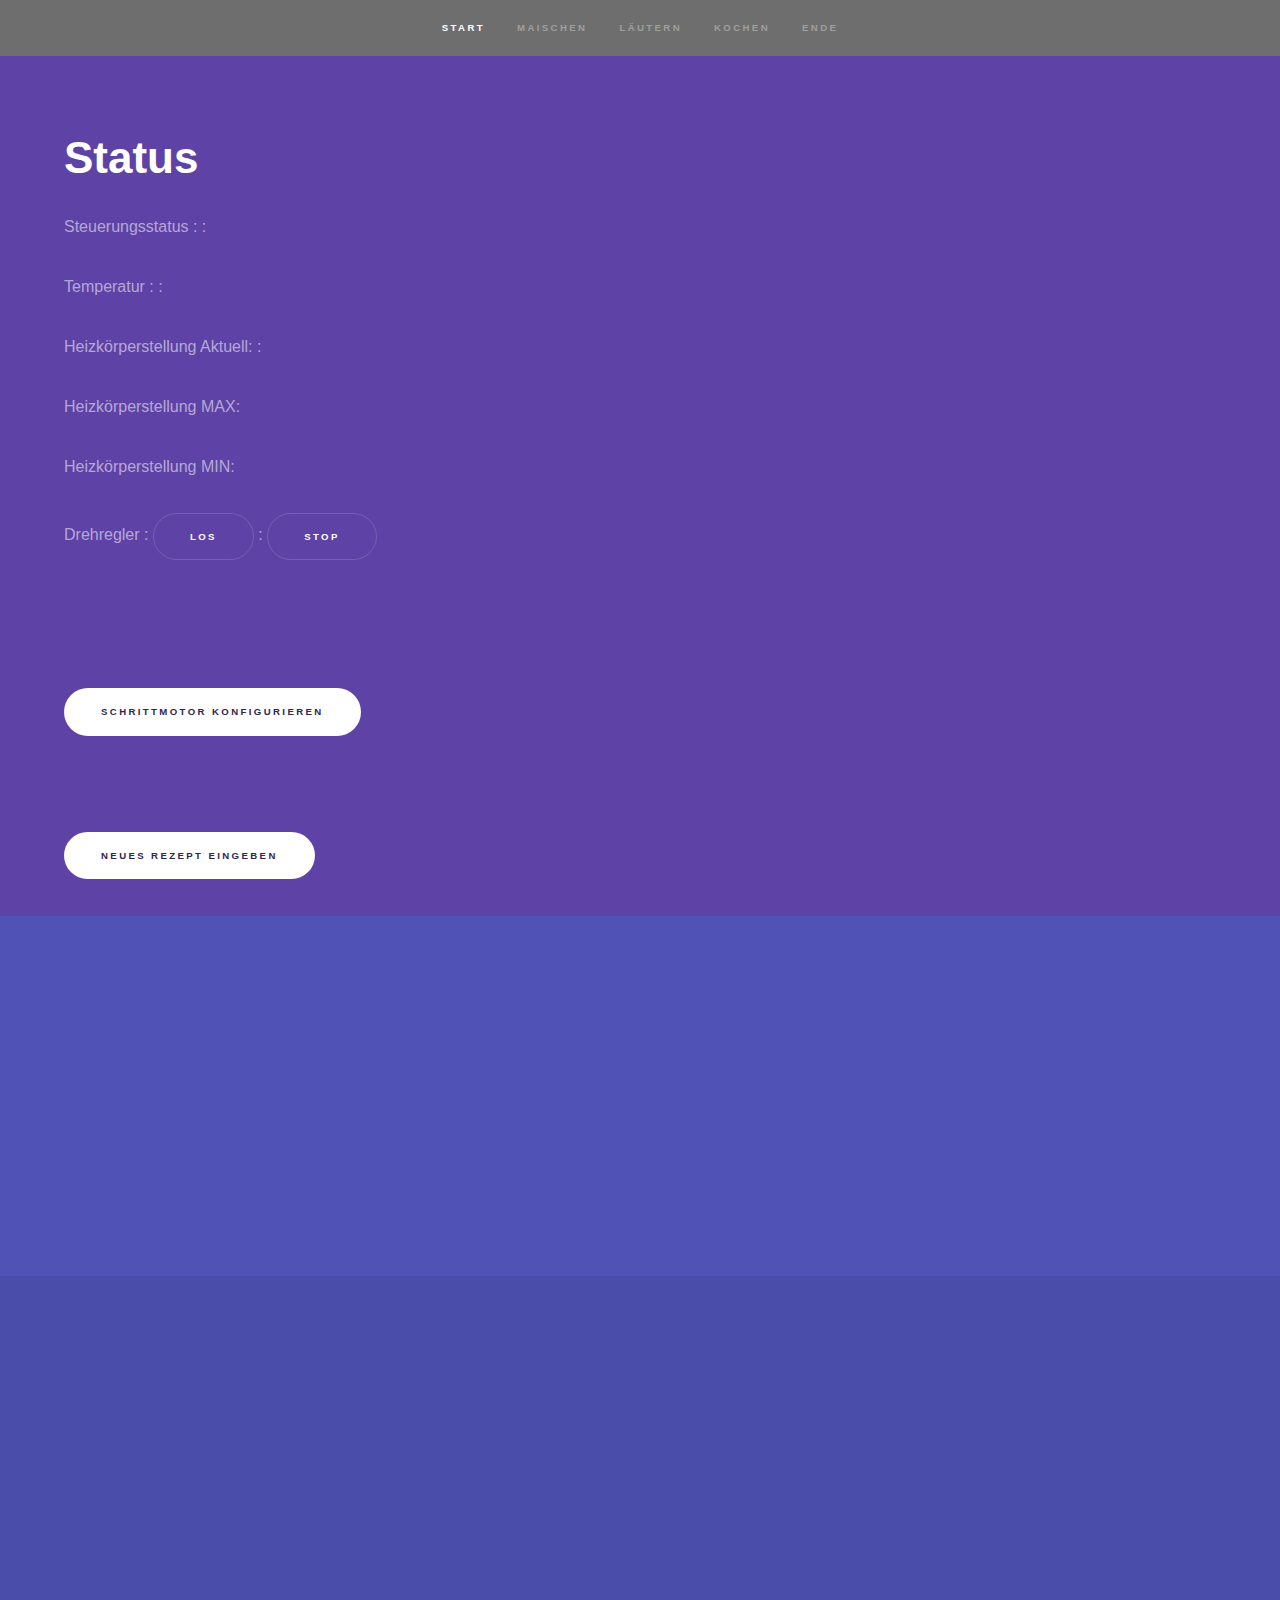
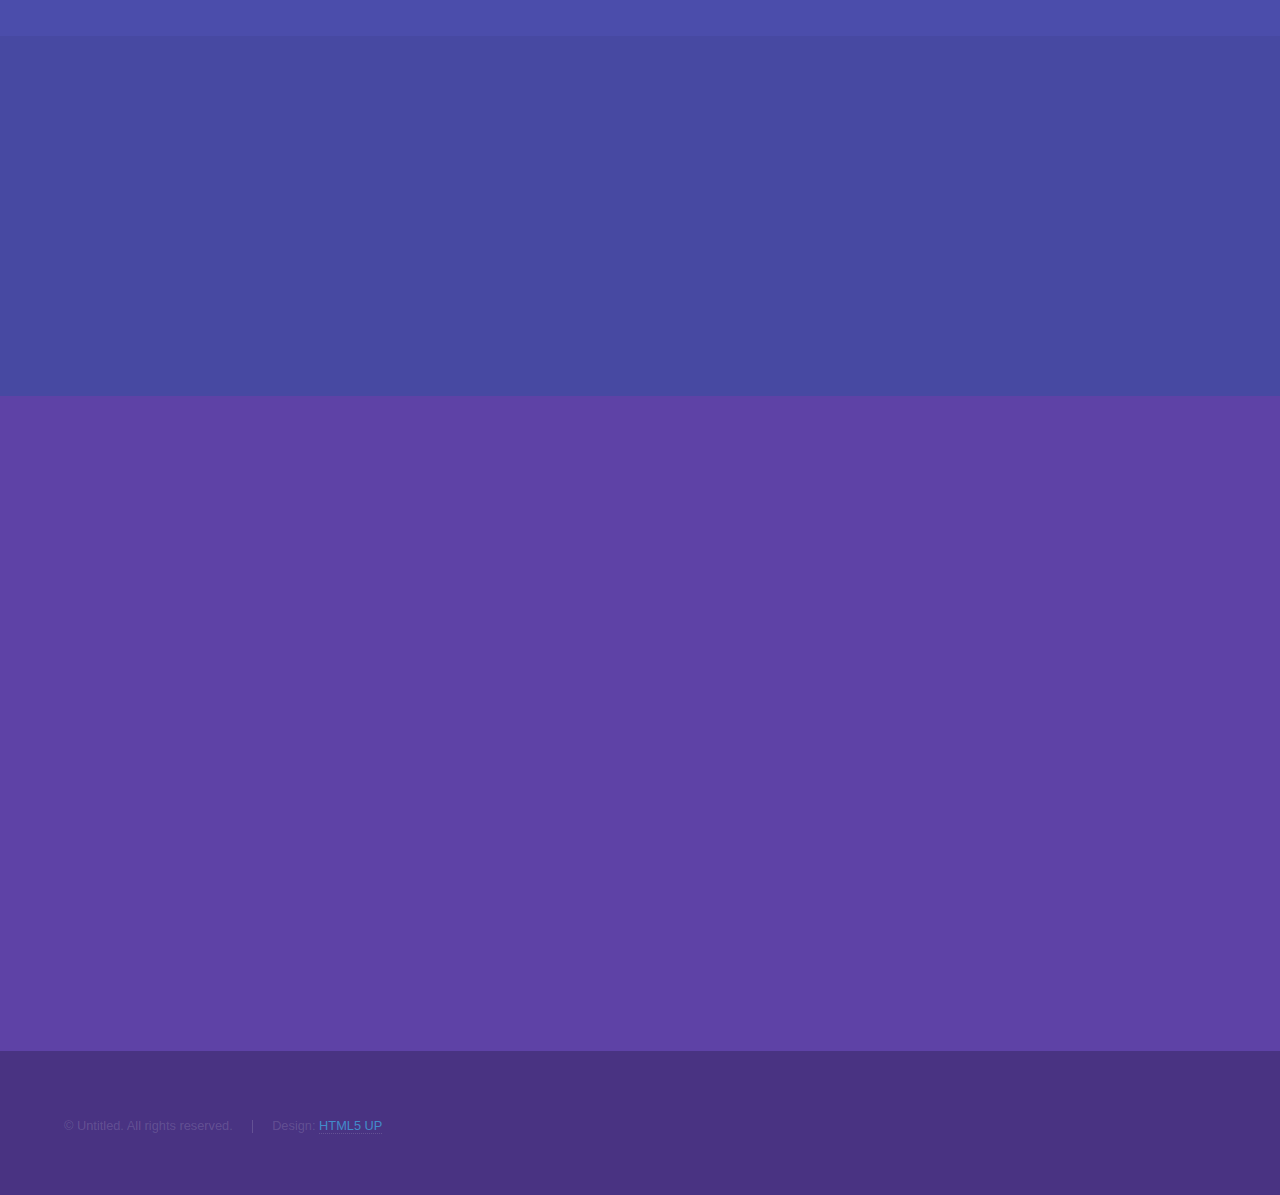
==== index.html @ 93af2600 "Buigfixes" ====
<!DOCTYPE HTML>
<!--
	Hyperspace by HTML5 UP
	html5up.net | @n33co
	Free for personal and commercial use under the CCA 3.0 license (html5up.net/license)
-->
<html>
	<head>
		<title>Brausteuerung</title>
		<meta charset="utf-8" />
		<meta name="viewport" content="width=device-width, initial-scale=1" />
		<!--[if lte IE 8]><script src="template/assets/js/ie/html5shiv.js"></script><![endif]-->
		<link rel="stylesheet" href="template/assets/css/main.css" />
		<link rel="stylesheet" href="noty/demo/buttons.css" />

		<!--[if lte IE 9]><link rel="stylesheet" href="template/assets/css/ie9.css" /><![endif]-->
		<!--[if lte IE 8]><link rel="stylesheet" href="template/assets/css/ie8.css" /><![endif]-->
	</head>
	<body>

		<!-- Sidebar -->
			<section id="sidebar">
				<div class="inner">
					<nav>
						<ul>
							<li><a href="#start">Start</a></li>
							<li><a href="#maischen">Maischen</a></li>
							<li><a href="#laeutern">Läutern</a></li>
							<li><a href="#kochen">Kochen</a></li>
							<li><a href="#ende">Ende</a></li>
						</ul>
					</nav>
				</div>
			</section>

		<!-- Wrapper -->
			<div id="wrapper">

				<!--  Div fuer Alarmsound    -->
				<div id="alarmsound"></div>
				<!-- Intro -->
					<section id="start" class="wrapper style1 fullscreen fade-up">
						<div class="inner">
							<h1>Status</h1>
							<p>Steuerungsstatus : <span id="message_server"></span> : <span id="server_clock"></span></p>
							<p>Temperatur : <span id="temp_up"></span> : <span id="temp_down"></span></p>
							<p>Heizkörperstellung Aktuell: <span id="engine1"></span> : <span id="engine2"></span></p>
							<p>Heizkörperstellung MAX: <span id="engine1_max"></span>
							<p>Heizkörperstellung MIN: <span id="engine1_min"></span>
							<p>Drehregler : <a href="#" id="engine1_up" class="button">LOS</a> : <a href="#" id="engine1_down" class="button">STOP</a> </p>
						</div>
						<div class="inner">
							<div id="div_schrittmotor1">
								<a id="engine_conf1" class="button special">Schrittmotor konfigurieren</a>
							</div>
							<div id="div_schrittmotor2" style="display:none;">
								<div class="features">
									<section>
										<h1>Schrittmotor 1</h1>
										<table>
											<tr>
												<td>Ausstellungen:</td>
												<td><a id="button_schrittmotor1_1" class="button special">+</a></td>
												<td><a id="button_schrittmotor1_2" class="button special">-</a></td>
											</tr>
											<tr>
												<td>Maximalstellung:</td>
												<td><a id="button_schrittmotor1_3" class="button special">+</a></td>
												<td><a id="button_schrittmotor1_4" class="button special">-</a></td>
											</tr>
										</table>
									</section>
									<section>
										<h1>Schrittmotor 2</h1>
										<table>
											<tr>
												<td>Ausstellungen:</td>
												<td><a id="button_schrittmotor2_1" class="button special">+</a></td>
												<td><a id="button_schrittmotor2_2" class="button special">-</a></td>
											</tr>
											<tr>
												<td>Maximalstellung:</td>
												<td><a id="button_schrittmotor2_3" class="button special">+</a></td>
												<td><a id="button_schrittmotor2_4" class="button special">-</a></td>
											</tr>
										</table>
									</section>
									<section>
										<ul class="actions">
											<li><a id="engine_conf2" class="button">Abbrechen</a></li>
										</ul>
									</section>
								</div>
								</div>
						</div>
						<div id="div_neues_rezept1" class=inner>
							<a id="neues_rezept1" class="button special">Neues Rezept eingeben</a>
						</div>
						<div class="inner" id="div_neues_rezept2" style="display:none;">
							<h2>Neues Rezept</h2>
							<div class="features" id="section_biertyp">
								<section>
									<div id="div_biertyp1">
										<h3>Allgemein</h3>
										<ul class="actions">
											<li>Biertyp:</li>
											<li><select name="demo-category" id="select_biertypen1">
													<option value="" disabled selected hidden>ausw&auml;hlen</option>
												</select></li>
											<li><a href="#section_biertyp" id="button_biertyp1" class="button special small">Neu</a></li>
										</ul>
										<ul class="actions">
											<li>Name:</li>
											<li><input type="text" name="biername" id="biername" placeholder="Name des Biers" /></li>
										</ul>
										<h3>Maischen</h3>
										<div id="liste_maischzeit" style="background-color:green; opacity:0.8; color: white; display:none; padding:10px;border-radius: 8px"></div>
											<ul class="actions">
											<li><a href="#section_biertyp" id="button_maischzeit" class="button special">Maischphasen</a></li>
										</ul>
										<h3>L&auml;utern</h3>
										<ul class="actions">
											<li>Nachguss: </li>
											<li><input type="number" name="nachguss" id="nachguss" style="width:80px;" placeholder="°C" /></li>
										</ul>
										<h3>Kochen und Hopfenbeigabe</h3>
										<ul class="actions">
											<li>Kochzeit: </li>
											<li><input type="number" name="kochzeit" id="kochzeit" style="width:80px;" placeholder="min" /></li>
										</ul>
										<div id="liste_hopfen" style="background-color:green; opacity:0.8; color: white; display:none; padding:10px;border-radius: 8px"></div>
											<ul class="actions">
											<li><a href="#section_biertyp" id="button_hopfen" class="button special">Hopfenbeigabe</a></li>
										</ul>
										<ul class="actions">
										<li><a href="#section_biertyp" id="rezept_speichern" style="background-color:green; opacity:0.8;color:white" class="button">Rezept Speichern</a></li>
										<li><a href="#section_biertyp" id="neues_rezept2" class="button">Abbrechen</a></li>
									</ul>
								</div>
								</section>
								<section>
									<div id="div_biertyp2" style="display:none;">
										<h3>Biertyp bearbeiten</h3>
										<ul class="actions">
											<li>Neuer Biertyp:</li>
											<li><input type="text" name="demo-name" id="neu_biertyp_name" placeholder="Name" /></li>
										</ul>
										<ul class="actions">
											<li><a href="#section_biertyp" id="button_biertyp2" class="button special">Speichern</a></li>
										</ul>
										<ul class="actions">
											<li>Biertyp l&ouml;schen:</li>
											<li><select name="demo-category" id="select_biertypen2">
													<option value="" disabled selected hidden>ausw&auml;hlen</option>
											</select></li>
										</ul>
										<ul class="actions">
											<li><a href="#section_biertyp" id="button_biertyp4" class="button special">L&ouml;schen</a></li>
											<li><a href="#section_biertyp" id="button_biertyp3" class="button">Abbrechen</a></li>
										</ul>
									</div>
									<div id="div_maischzeit" style="display:none;">
										<h3>Maischen bearbeiten</h3>
										<ul class="actions">
											<li>Neue Maischzeiten:</li>
											<li><a href="#section_biertyp" id="button_neu_maischzeit" class="button">+</a></li>
												<li><a href="#section_biertyp" id="button_weg_maischzeit" class="button">-</a></li>
										</ul>
										<div id="div_inner_maischzeit">
										</div>
										<ul class="actions">
											<li><a href="#section_biertyp" id="button_maischzeit2" class="button special">Speichern</a></li>
											<li><a href="#section_biertyp" id="button_maischzeit3" class="button">Abbrechen</a></li>
										</ul>
									</div>
									<div id="div_hopfen" style="display:none;">
										<h3>Hopfen hinzugeben</h3>
										<ul class="actions">
											<li>Neuer Hopfen:</li>
											<li><a href="#section_biertyp" id="button_neu_hopfen" class="button">+</a></li>
												<li><a href="#section_biertyp" id="button_weg_hopfen" class="button">-</a></li>
										</ul>
										<div id="div_inner_hopfen">
										</div>
										<ul class="actions">
											<li><a href="#section_biertyp" id="button_hopfen2" class="button special">Speichern</a></li>
											<li><a href="#section_biertyp" id="button_hopfen3" class="button">Abbrechen</a></li>
										</ul>
									</div>
								</section>
							</div>
						</div>
					</section>
				<!-- One -->
					<section id="maischen" class="wrapper style2 spotlights">
						<section>

							<div class="content">
								<div class="inner">
									<h2>Sed ipsum dolor</h2>
									<p>Phasellus convallis elit id ullamcorper pulvinar. Duis aliquam turpis mauris, eu ultricies erat malesuada quis. Aliquam dapibus.</p>
									<ul class="actions">
										<li><a href="#" class="button">Learn more</a></li>
									</ul>
								</div>
							</div>
						</section>
						<section>

							<div class="content">
								<div class="inner">
									<h2>Feugiat consequat</h2>
									<p>Phasellus convallis elit id ullamcorper pulvinar. Duis aliquam turpis mauris, eu ultricies erat malesuada quis. Aliquam dapibus.</p>
									<ul class="actions">
										<li><a href="#" class="button">Learn more</a></li>
									</ul>
								</div>
							</div>
						</section>
						<section>

							<div class="content">
								<div class="inner">
									<h2>Ultricies aliquam</h2>
									<p>Phasellus convallis elit id ullamcorper pulvinar. Duis aliquam turpis mauris, eu ultricies erat malesuada quis. Aliquam dapibus.</p>
									<ul class="actions">
										<li><a href="#" class="button">Learn more</a></li>
									</ul>
								</div>
							</div>
						</section>
					</section>

				<!-- Two -->
					<section id="laeutern" class="wrapper style4 fade-up">

					</section>

				<!-- Three -->
					<section id="kochen" class="wrapper style1 fade-up">
						<div class="inner">
							<h2>Get in touch</h2>
							<p>Phasellus convallis elit id ullamcorper pulvinar. Duis aliquam turpis mauris, eu ultricies erat malesuada quis. Aliquam dapibus, lacus eget hendrerit bibendum, urna est aliquam sem, sit amet imperdiet est velit quis lorem.</p>
							<div class="split style1">
								<section>
									<form method="post" action="#">
										<div class="field half first">
											<label for="name">Name</label>
											<input type="text" name="name" id="name" />
										</div>
										<div class="field half">
											<label for="email">Email</label>
											<input type="text" name="email" id="email" />
										</div>
										<div class="field">
											<label for="message">Message</label>
											<textarea name="message" id="message" rows="5"></textarea>
										</div>
										<ul class="actions">
											<li><a href="" class="button submit">Send Message</a></li>
										</ul>
									</form>
								</section>
								<section>
									<ul class="contact">
										<li>
											<h3>Address</h3>
											<span>12345 Somewhere Road #654<br />
											Nashville, TN 00000-0000<br />
											USA</span>
										</li>
										<li>
											<h3>Email</h3>
											<a href="#">user@untitled.tld</a>
										</li>
										<li>
											<h3>Phone</h3>
											<span>(000) 000-0000</span>
										</li>
										<li>
											<h3>Social</h3>
											<ul class="icons">
												<li><a href="#" class="fa-twitter"><span class="label">Twitter</span></a></li>
												<li><a href="#" class="fa-facebook"><span class="label">Facebook</span></a></li>
												<li><a href="#" class="fa-github"><span class="label">GitHub</span></a></li>
												<li><a href="#" class="fa-instagram"><span class="label">Instagram</span></a></li>
												<li><a href="#" class="fa-linkedin"><span class="label">LinkedIn</span></a></li>
											</ul>
										</li>
									</ul>
								</section>
							</div>
						</div>
					</section>

			</div>

		<!-- Footer -->
			<footer id="footer" class="wrapper style1-alt">
				<div class="inner">
					<ul class="menu">
						<li>&copy; Untitled. All rights reserved.</li><li>Design: <a href="http://html5up.net">HTML5 UP</a></li>
					</ul>
				</div>
			</footer>

		<!-- Scripts -->
			<script src="template/assets/js/jquery.min.js"></script>
			<script src="template/assets/js/jquery.scrollex.min.js"></script>
			<script src="template/assets/js/jquery.scrolly.min.js"></script>
			<script src="template/assets/js/skel.min.js"></script>
			<script src="template/assets/js/util.js"></script>
			<script src="noty/js/noty/packaged/jquery.noty.packaged.js"></script>
			<!--[if lte IE 8]><script src="template/assets/js/ie/respond.min.js"></script><![endif]-->
			<script src="template/assets/js/main.js"></script>
		<script src="script/communication.js"></script>
		<script src="script/neues_rezept.js"></script>
		<script src="script/engine.js"></script>
	</body>
</html>
---- template/assets/css/main.css ----
@import url(font-awesome.min.css);

/*
	Hyperspace by HTML5 UP
	html5up.net | @n33co
	Free for personal and commercial use under the CCA 3.0 license (html5up.net/license)
*/

/* Reset */

	html, body, div, span, applet, object, iframe, h1, h2, h3, h4, h5, h6, p, blockquote, pre, a, abbr, acronym, address, big, cite, code, del, dfn, em, img, ins, kbd, q, s, samp, small, strike, strong, sub, sup, tt, var, b, u, i, center, dl, dt, dd, ol, ul, li, fieldset, form, label, legend, table, caption, tbody, tfoot, thead, tr, th, td, article, aside, canvas, details, embed, figure, figcaption, footer, header, hgroup, menu, nav, output, ruby, section, summary, time, mark, audio, video {
		margin: 0;
		padding: 0;
		border: 0;
		font-size: 100%;
		font: inherit;
		vertical-align: baseline;
	}

	article, aside, details, figcaption, figure, footer, header, hgroup, menu, nav, section {
		display: block;
	}

	body {
		line-height: 1;
	}

	ol, ul {
		list-style: none;
	}

	blockquote, q {
		quotes: none;
	}

	blockquote:before, blockquote:after, q:before, q:after {
		content: '';
		content: none;
	}

	table {
		border-collapse: collapse;
		border-spacing: 0;
	}

	body {
		-webkit-text-size-adjust: none;
	}

/* Box Model */

	*, *:before, *:after {
		-moz-box-sizing: border-box;
		-webkit-box-sizing: border-box;
		box-sizing: border-box;
	}

/* Grid */

	.row {
		border-bottom: solid 1px transparent;
		-moz-box-sizing: border-box;
		-webkit-box-sizing: border-box;
		box-sizing: border-box;
	}

	.row > * {
		float: left;
		-moz-box-sizing: border-box;
		-webkit-box-sizing: border-box;
		box-sizing: border-box;
	}

	.row:after, .row:before {
		content: '';
		display: block;
		clear: both;
		height: 0;
	}

	.row.uniform > * > :first-child {
		margin-top: 0;
	}

	.row.uniform > * > :last-child {
		margin-bottom: 0;
	}

	.row.\30 \25 > * {
		padding: 0 0 0 0em;
	}

	.row.\30 \25 {
		margin: 0 0 -1px 0em;
	}

	.row.uniform.\30 \25 > * {
		padding: 0em 0 0 0em;
	}

	.row.uniform.\30 \25 {
		margin: 0em 0 -1px 0em;
	}

	.row > * {
		padding: 0 0 0 1.5em;
	}

	.row {
		margin: 0 0 -1px -1.5em;
	}

	.row.uniform > * {
		padding: 1.5em 0 0 1.5em;
	}

	.row.uniform {
		margin: -1.5em 0 -1px -1.5em;
	}

	.row.\32 00\25 > * {
		padding: 0 0 0 3em;
	}

	.row.\32 00\25 {
		margin: 0 0 -1px -3em;
	}

	.row.uniform.\32 00\25 > * {
		padding: 3em 0 0 3em;
	}

	.row.uniform.\32 00\25 {
		margin: -3em 0 -1px -3em;
	}

	.row.\31 50\25 > * {
		padding: 0 0 0 2.25em;
	}

	.row.\31 50\25 {
		margin: 0 0 -1px -2.25em;
	}

	.row.uniform.\31 50\25 > * {
		padding: 2.25em 0 0 2.25em;
	}

	.row.uniform.\31 50\25 {
		margin: -2.25em 0 -1px -2.25em;
	}

	.row.\35 0\25 > * {
		padding: 0 0 0 0.75em;
	}

	.row.\35 0\25 {
		margin: 0 0 -1px -0.75em;
	}

	.row.uniform.\35 0\25 > * {
		padding: 0.75em 0 0 0.75em;
	}

	.row.uniform.\35 0\25 {
		margin: -0.75em 0 -1px -0.75em;
	}

	.row.\32 5\25 > * {
		padding: 0 0 0 0.375em;
	}

	.row.\32 5\25 {
		margin: 0 0 -1px -0.375em;
	}

	.row.uniform.\32 5\25 > * {
		padding: 0.375em 0 0 0.375em;
	}

	.row.uniform.\32 5\25 {
		margin: -0.375em 0 -1px -0.375em;
	}

	.\31 2u, .\31 2u\24 {
		width: 100%;
		clear: none;
		margin-left: 0;
	}

	.\31 1u, .\31 1u\24 {
		width: 91.6666666667%;
		clear: none;
		margin-left: 0;
	}

	.\31 0u, .\31 0u\24 {
		width: 83.3333333333%;
		clear: none;
		margin-left: 0;
	}

	.\39 u, .\39 u\24 {
		width: 75%;
		clear: none;
		margin-left: 0;
	}

	.\38 u, .\38 u\24 {
		width: 66.6666666667%;
		clear: none;
		margin-left: 0;
	}

	.\37 u, .\37 u\24 {
		width: 58.3333333333%;
		clear: none;
		margin-left: 0;
	}

	.\36 u, .\36 u\24 {
		width: 50%;
		clear: none;
		margin-left: 0;
	}

	.\35 u, .\35 u\24 {
		width: 41.6666666667%;
		clear: none;
		margin-left: 0;
	}

	.\34 u, .\34 u\24 {
		width: 33.3333333333%;
		clear: none;
		margin-left: 0;
	}

	.\33 u, .\33 u\24 {
		width: 25%;
		clear: none;
		margin-left: 0;
	}

	.\32 u, .\32 u\24 {
		width: 16.6666666667%;
		clear: none;
		margin-left: 0;
	}

	.\31 u, .\31 u\24 {
		width: 8.3333333333%;
		clear: none;
		margin-left: 0;
	}

	.\31 2u\24 + *,
	.\31 1u\24 + *,
	.\31 0u\24 + *,
	.\39 u\24 + *,
	.\38 u\24 + *,
	.\37 u\24 + *,
	.\36 u\24 + *,
	.\35 u\24 + *,
	.\34 u\24 + *,
	.\33 u\24 + *,
	.\32 u\24 + *,
	.\31 u\24 + * {
		clear: left;
	}

	.\-11u {
		margin-left: 91.66667%;
	}

	.\-10u {
		margin-left: 83.33333%;
	}

	.\-9u {
		margin-left: 75%;
	}

	.\-8u {
		margin-left: 66.66667%;
	}

	.\-7u {
		margin-left: 58.33333%;
	}

	.\-6u {
		margin-left: 50%;
	}

	.\-5u {
		margin-left: 41.66667%;
	}

	.\-4u {
		margin-left: 33.33333%;
	}

	.\-3u {
		margin-left: 25%;
	}

	.\-2u {
		margin-left: 16.66667%;
	}

	.\-1u {
		margin-left: 8.33333%;
	}

	@media screen and (max-width: 1680px) {

		.row > * {
			padding: 0 0 0 1.5em;
		}

		.row {
			margin: 0 0 -1px -1.5em;
		}

		.row.uniform > * {
			padding: 1.5em 0 0 1.5em;
		}

		.row.uniform {
			margin: -1.5em 0 -1px -1.5em;
		}

		.row.\32 00\25 > * {
			padding: 0 0 0 3em;
		}

		.row.\32 00\25 {
			margin: 0 0 -1px -3em;
		}

		.row.uniform.\32 00\25 > * {
			padding: 3em 0 0 3em;
		}

		.row.uniform.\32 00\25 {
			margin: -3em 0 -1px -3em;
		}

		.row.\31 50\25 > * {
			padding: 0 0 0 2.25em;
		}

		.row.\31 50\25 {
			margin: 0 0 -1px -2.25em;
		}

		.row.uniform.\31 50\25 > * {
			padding: 2.25em 0 0 2.25em;
		}

		.row.uniform.\31 50\25 {
			margin: -2.25em 0 -1px -2.25em;
		}

		.row.\35 0\25 > * {
			padding: 0 0 0 0.75em;
		}

		.row.\35 0\25 {
			margin: 0 0 -1px -0.75em;
		}

		.row.uniform.\35 0\25 > * {
			padding: 0.75em 0 0 0.75em;
		}

		.row.uniform.\35 0\25 {
			margin: -0.75em 0 -1px -0.75em;
		}

		.row.\32 5\25 > * {
			padding: 0 0 0 0.375em;
		}

		.row.\32 5\25 {
			margin: 0 0 -1px -0.375em;
		}

		.row.uniform.\32 5\25 > * {
			padding: 0.375em 0 0 0.375em;
		}

		.row.uniform.\32 5\25 {
			margin: -0.375em 0 -1px -0.375em;
		}

		.\31 2u\28xlarge\29, .\31 2u\24\28xlarge\29 {
			width: 100%;
			clear: none;
			margin-left: 0;
		}

		.\31 1u\28xlarge\29, .\31 1u\24\28xlarge\29 {
			width: 91.6666666667%;
			clear: none;
			margin-left: 0;
		}

		.\31 0u\28xlarge\29, .\31 0u\24\28xlarge\29 {
			width: 83.3333333333%;
			clear: none;
			margin-left: 0;
		}

		.\39 u\28xlarge\29, .\39 u\24\28xlarge\29 {
			width: 75%;
			clear: none;
			margin-left: 0;
		}

		.\38 u\28xlarge\29, .\38 u\24\28xlarge\29 {
			width: 66.6666666667%;
			clear: none;
			margin-left: 0;
		}

		.\37 u\28xlarge\29, .\37 u\24\28xlarge\29 {
			width: 58.3333333333%;
			clear: none;
			margin-left: 0;
		}

		.\36 u\28xlarge\29, .\36 u\24\28xlarge\29 {
			width: 50%;
			clear: none;
			margin-left: 0;
		}

		.\35 u\28xlarge\29, .\35 u\24\28xlarge\29 {
			width: 41.6666666667%;
			clear: none;
			margin-left: 0;
		}

		.\34 u\28xlarge\29, .\34 u\24\28xlarge\29 {
			width: 33.3333333333%;
			clear: none;
			margin-left: 0;
		}

		.\33 u\28xlarge\29, .\33 u\24\28xlarge\29 {
			width: 25%;
			clear: none;
			margin-left: 0;
		}

		.\32 u\28xlarge\29, .\32 u\24\28xlarge\29 {
			width: 16.6666666667%;
			clear: none;
			margin-left: 0;
		}

		.\31 u\28xlarge\29, .\31 u\24\28xlarge\29 {
			width: 8.3333333333%;
			clear: none;
			margin-left: 0;
		}

		.\31 2u\24\28xlarge\29 + *,
		.\31 1u\24\28xlarge\29 + *,
		.\31 0u\24\28xlarge\29 + *,
		.\39 u\24\28xlarge\29 + *,
		.\38 u\24\28xlarge\29 + *,
		.\37 u\24\28xlarge\29 + *,
		.\36 u\24\28xlarge\29 + *,
		.\35 u\24\28xlarge\29 + *,
		.\34 u\24\28xlarge\29 + *,
		.\33 u\24\28xlarge\29 + *,
		.\32 u\24\28xlarge\29 + *,
		.\31 u\24\28xlarge\29 + * {
			clear: left;
		}

		.\-11u\28xlarge\29 {
			margin-left: 91.66667%;
		}

		.\-10u\28xlarge\29 {
			margin-left: 83.33333%;
		}

		.\-9u\28xlarge\29 {
			margin-left: 75%;
		}

		.\-8u\28xlarge\29 {
			margin-left: 66.66667%;
		}

		.\-7u\28xlarge\29 {
			margin-left: 58.33333%;
		}

		.\-6u\28xlarge\29 {
			margin-left: 50%;
		}

		.\-5u\28xlarge\29 {
			margin-left: 41.66667%;
		}

		.\-4u\28xlarge\29 {
			margin-left: 33.33333%;
		}

		.\-3u\28xlarge\29 {
			margin-left: 25%;
		}

		.\-2u\28xlarge\29 {
			margin-left: 16.66667%;
		}

		.\-1u\28xlarge\29 {
			margin-left: 8.33333%;
		}

	}

	@media screen and (max-width: 1280px) {

		.row > * {
			padding: 0 0 0 1.5em;
		}

		.row {
			margin: 0 0 -1px -1.5em;
		}

		.row.uniform > * {
			padding: 1.5em 0 0 1.5em;
		}

		.row.uniform {
			margin: -1.5em 0 -1px -1.5em;
		}

		.row.\32 00\25 > * {
			padding: 0 0 0 3em;
		}

		.row.\32 00\25 {
			margin: 0 0 -1px -3em;
		}

		.row.uniform.\32 00\25 > * {
			padding: 3em 0 0 3em;
		}

		.row.uniform.\32 00\25 {
			margin: -3em 0 -1px -3em;
		}

		.row.\31 50\25 > * {
			padding: 0 0 0 2.25em;
		}

		.row.\31 50\25 {
			margin: 0 0 -1px -2.25em;
		}

		.row.uniform.\31 50\25 > * {
			padding: 2.25em 0 0 2.25em;
		}

		.row.uniform.\31 50\25 {
			margin: -2.25em 0 -1px -2.25em;
		}

		.row.\35 0\25 > * {
			padding: 0 0 0 0.75em;
		}

		.row.\35 0\25 {
			margin: 0 0 -1px -0.75em;
		}

		.row.uniform.\35 0\25 > * {
			padding: 0.75em 0 0 0.75em;
		}

		.row.uniform.\35 0\25 {
			margin: -0.75em 0 -1px -0.75em;
		}

		.row.\32 5\25 > * {
			padding: 0 0 0 0.375em;
		}

		.row.\32 5\25 {
			margin: 0 0 -1px -0.375em;
		}

		.row.uniform.\32 5\25 > * {
			padding: 0.375em 0 0 0.375em;
		}

		.row.uniform.\32 5\25 {
			margin: -0.375em 0 -1px -0.375em;
		}

		.\31 2u\28large\29, .\31 2u\24\28large\29 {
			width: 100%;
			clear: none;
			margin-left: 0;
		}

		.\31 1u\28large\29, .\31 1u\24\28large\29 {
			width: 91.6666666667%;
			clear: none;
			margin-left: 0;
		}

		.\31 0u\28large\29, .\31 0u\24\28large\29 {
			width: 83.3333333333%;
			clear: none;
			margin-left: 0;
		}

		.\39 u\28large\29, .\39 u\24\28large\29 {
			width: 75%;
			clear: none;
			margin-left: 0;
		}

		.\38 u\28large\29, .\38 u\24\28large\29 {
			width: 66.6666666667%;
			clear: none;
			margin-left: 0;
		}

		.\37 u\28large\29, .\37 u\24\28large\29 {
			width: 58.3333333333%;
			clear: none;
			margin-left: 0;
		}

		.\36 u\28large\29, .\36 u\24\28large\29 {
			width: 50%;
			clear: none;
			margin-left: 0;
		}

		.\35 u\28large\29, .\35 u\24\28large\29 {
			width: 41.6666666667%;
			clear: none;
			margin-left: 0;
		}

		.\34 u\28large\29, .\34 u\24\28large\29 {
			width: 33.3333333333%;
			clear: none;
			margin-left: 0;
		}

		.\33 u\28large\29, .\33 u\24\28large\29 {
			width: 25%;
			clear: none;
			margin-left: 0;
		}

		.\32 u\28large\29, .\32 u\24\28large\29 {
			width: 16.6666666667%;
			clear: none;
			margin-left: 0;
		}

		.\31 u\28large\29, .\31 u\24\28large\29 {
			width: 8.3333333333%;
			clear: none;
			margin-left: 0;
		}

		.\31 2u\24\28large\29 + *,
		.\31 1u\24\28large\29 + *,
		.\31 0u\24\28large\29 + *,
		.\39 u\24\28large\29 + *,
		.\38 u\24\28large\29 + *,
		.\37 u\24\28large\29 + *,
		.\36 u\24\28large\29 + *,
		.\35 u\24\28large\29 + *,
		.\34 u\24\28large\29 + *,
		.\33 u\24\28large\29 + *,
		.\32 u\24\28large\29 + *,
		.\31 u\24\28large\29 + * {
			clear: left;
		}

		.\-11u\28large\29 {
			margin-left: 91.66667%;
		}

		.\-10u\28large\29 {
			margin-left: 83.33333%;
		}

		.\-9u\28large\29 {
			margin-left: 75%;
		}

		.\-8u\28large\29 {
			margin-left: 66.66667%;
		}

		.\-7u\28large\29 {
			margin-left: 58.33333%;
		}

		.\-6u\28large\29 {
			margin-left: 50%;
		}

		.\-5u\28large\29 {
			margin-left: 41.66667%;
		}

		.\-4u\28large\29 {
			margin-left: 33.33333%;
		}

		.\-3u\28large\29 {
			margin-left: 25%;
		}

		.\-2u\28large\29 {
			margin-left: 16.66667%;
		}

		.\-1u\28large\29 {
			margin-left: 8.33333%;
		}

	}

	@media screen and (max-width: 980px) {

		.row > * {
			padding: 0 0 0 1.5em;
		}

		.row {
			margin: 0 0 -1px -1.5em;
		}

		.row.uniform > * {
			padding: 1.5em 0 0 1.5em;
		}

		.row.uniform {
			margin: -1.5em 0 -1px -1.5em;
		}

		.row.\32 00\25 > * {
			padding: 0 0 0 3em;
		}

		.row.\32 00\25 {
			margin: 0 0 -1px -3em;
		}

		.row.uniform.\32 00\25 > * {
			padding: 3em 0 0 3em;
		}

		.row.uniform.\32 00\25 {
			margin: -3em 0 -1px -3em;
		}

		.row.\31 50\25 > * {
			padding: 0 0 0 2.25em;
		}

		.row.\31 50\25 {
			margin: 0 0 -1px -2.25em;
		}

		.row.uniform.\31 50\25 > * {
			padding: 2.25em 0 0 2.25em;
		}

		.row.uniform.\31 50\25 {
			margin: -2.25em 0 -1px -2.25em;
		}

		.row.\35 0\25 > * {
			padding: 0 0 0 0.75em;
		}

		.row.\35 0\25 {
			margin: 0 0 -1px -0.75em;
		}

		.row.uniform.\35 0\25 > * {
			padding: 0.75em 0 0 0.75em;
		}

		.row.uniform.\35 0\25 {
			margin: -0.75em 0 -1px -0.75em;
		}

		.row.\32 5\25 > * {
			padding: 0 0 0 0.375em;
		}

		.row.\32 5\25 {
			margin: 0 0 -1px -0.375em;
		}

		.row.uniform.\32 5\25 > * {
			padding: 0.375em 0 0 0.375em;
		}

		.row.uniform.\32 5\25 {
			margin: -0.375em 0 -1px -0.375em;
		}

		.\31 2u\28medium\29, .\31 2u\24\28medium\29 {
			width: 100%;
			clear: none;
			margin-left: 0;
		}

		.\31 1u\28medium\29, .\31 1u\24\28medium\29 {
			width: 91.6666666667%;
			clear: none;
			margin-left: 0;
		}

		.\31 0u\28medium\29, .\31 0u\24\28medium\29 {
			width: 83.3333333333%;
			clear: none;
			margin-left: 0;
		}

		.\39 u\28medium\29, .\39 u\24\28medium\29 {
			width: 75%;
			clear: none;
			margin-left: 0;
		}

		.\38 u\28medium\29, .\38 u\24\28medium\29 {
			width: 66.6666666667%;
			clear: none;
			margin-left: 0;
		}

		.\37 u\28medium\29, .\37 u\24\28medium\29 {
			width: 58.3333333333%;
			clear: none;
			margin-left: 0;
		}

		.\36 u\28medium\29, .\36 u\24\28medium\29 {
			width: 50%;
			clear: none;
			margin-left: 0;
		}

		.\35 u\28medium\29, .\35 u\24\28medium\29 {
			width: 41.6666666667%;
			clear: none;
			margin-left: 0;
		}

		.\34 u\28medium\29, .\34 u\24\28medium\29 {
			width: 33.3333333333%;
			clear: none;
			margin-left: 0;
		}

		.\33 u\28medium\29, .\33 u\24\28medium\29 {
			width: 25%;
			clear: none;
			margin-left: 0;
		}

		.\32 u\28medium\29, .\32 u\24\28medium\29 {
			width: 16.6666666667%;
			clear: none;
			margin-left: 0;
		}

		.\31 u\28medium\29, .\31 u\24\28medium\29 {
			width: 8.3333333333%;
			clear: none;
			margin-left: 0;
		}

		.\31 2u\24\28medium\29 + *,
		.\31 1u\24\28medium\29 + *,
		.\31 0u\24\28medium\29 + *,
		.\39 u\24\28medium\29 + *,
		.\38 u\24\28medium\29 + *,
		.\37 u\24\28medium\29 + *,
		.\36 u\24\28medium\29 + *,
		.\35 u\24\28medium\29 + *,
		.\34 u\24\28medium\29 + *,
		.\33 u\24\28medium\29 + *,
		.\32 u\24\28medium\29 + *,
		.\31 u\24\28medium\29 + * {
			clear: left;
		}

		.\-11u\28medium\29 {
			margin-left: 91.66667%;
		}

		.\-10u\28medium\29 {
			margin-left: 83.33333%;
		}

		.\-9u\28medium\29 {
			margin-left: 75%;
		}

		.\-8u\28medium\29 {
			margin-left: 66.66667%;
		}

		.\-7u\28medium\29 {
			margin-left: 58.33333%;
		}

		.\-6u\28medium\29 {
			margin-left: 50%;
		}

		.\-5u\28medium\29 {
			margin-left: 41.66667%;
		}

		.\-4u\28medium\29 {
			margin-left: 33.33333%;
		}

		.\-3u\28medium\29 {
			margin-left: 25%;
		}

		.\-2u\28medium\29 {
			margin-left: 16.66667%;
		}

		.\-1u\28medium\29 {
			margin-left: 8.33333%;
		}

	}

	@media screen and (max-width: 736px) {

		.row > * {
			padding: 0 0 0 1.5em;
		}

		.row {
			margin: 0 0 -1px -1.5em;
		}

		.row.uniform > * {
			padding: 1.5em 0 0 1.5em;
		}

		.row.uniform {
			margin: -1.5em 0 -1px -1.5em;
		}

		.row.\32 00\25 > * {
			padding: 0 0 0 3em;
		}

		.row.\32 00\25 {
			margin: 0 0 -1px -3em;
		}

		.row.uniform.\32 00\25 > * {
			padding: 3em 0 0 3em;
		}

		.row.uniform.\32 00\25 {
			margin: -3em 0 -1px -3em;
		}

		.row.\31 50\25 > * {
			padding: 0 0 0 2.25em;
		}

		.row.\31 50\25 {
			margin: 0 0 -1px -2.25em;
		}

		.row.uniform.\31 50\25 > * {
			padding: 2.25em 0 0 2.25em;
		}

		.row.uniform.\31 50\25 {
			margin: -2.25em 0 -1px -2.25em;
		}

		.row.\35 0\25 > * {
			padding: 0 0 0 0.75em;
		}

		.row.\35 0\25 {
			margin: 0 0 -1px -0.75em;
		}

		.row.uniform.\35 0\25 > * {
			padding: 0.75em 0 0 0.75em;
		}

		.row.uniform.\35 0\25 {
			margin: -0.75em 0 -1px -0.75em;
		}

		.row.\32 5\25 > * {
			padding: 0 0 0 0.375em;
		}

		.row.\32 5\25 {
			margin: 0 0 -1px -0.375em;
		}

		.row.uniform.\32 5\25 > * {
			padding: 0.375em 0 0 0.375em;
		}

		.row.uniform.\32 5\25 {
			margin: -0.375em 0 -1px -0.375em;
		}

		.\31 2u\28small\29, .\31 2u\24\28small\29 {
			width: 100%;
			clear: none;
			margin-left: 0;
		}

		.\31 1u\28small\29, .\31 1u\24\28small\29 {
			width: 91.6666666667%;
			clear: none;
			margin-left: 0;
		}

		.\31 0u\28small\29, .\31 0u\24\28small\29 {
			width: 83.3333333333%;
			clear: none;
			margin-left: 0;
		}

		.\39 u\28small\29, .\39 u\24\28small\29 {
			width: 75%;
			clear: none;
			margin-left: 0;
		}

		.\38 u\28small\29, .\38 u\24\28small\29 {
			width: 66.6666666667%;
			clear: none;
			margin-left: 0;
		}

		.\37 u\28small\29, .\37 u\24\28small\29 {
			width: 58.3333333333%;
			clear: none;
			margin-left: 0;
		}

		.\36 u\28small\29, .\36 u\24\28small\29 {
			width: 50%;
			clear: none;
			margin-left: 0;
		}

		.\35 u\28small\29, .\35 u\24\28small\29 {
			width: 41.6666666667%;
			clear: none;
			margin-left: 0;
		}

		.\34 u\28small\29, .\34 u\24\28small\29 {
			width: 33.3333333333%;
			clear: none;
			margin-left: 0;
		}

		.\33 u\28small\29, .\33 u\24\28small\29 {
			width: 25%;
			clear: none;
			margin-left: 0;
		}

		.\32 u\28small\29, .\32 u\24\28small\29 {
			width: 16.6666666667%;
			clear: none;
			margin-left: 0;
		}

		.\31 u\28small\29, .\31 u\24\28small\29 {
			width: 8.3333333333%;
			clear: none;
			margin-left: 0;
		}

		.\31 2u\24\28small\29 + *,
		.\31 1u\24\28small\29 + *,
		.\31 0u\24\28small\29 + *,
		.\39 u\24\28small\29 + *,
		.\38 u\24\28small\29 + *,
		.\37 u\24\28small\29 + *,
		.\36 u\24\28small\29 + *,
		.\35 u\24\28small\29 + *,
		.\34 u\24\28small\29 + *,
		.\33 u\24\28small\29 + *,
		.\32 u\24\28small\29 + *,
		.\31 u\24\28small\29 + * {
			clear: left;
		}

		.\-11u\28small\29 {
			margin-left: 91.66667%;
		}

		.\-10u\28small\29 {
			margin-left: 83.33333%;
		}

		.\-9u\28small\29 {
			margin-left: 75%;
		}

		.\-8u\28small\29 {
			margin-left: 66.66667%;
		}

		.\-7u\28small\29 {
			margin-left: 58.33333%;
		}

		.\-6u\28small\29 {
			margin-left: 50%;
		}

		.\-5u\28small\29 {
			margin-left: 41.66667%;
		}

		.\-4u\28small\29 {
			margin-left: 33.33333%;
		}

		.\-3u\28small\29 {
			margin-left: 25%;
		}

		.\-2u\28small\29 {
			margin-left: 16.66667%;
		}

		.\-1u\28small\29 {
			margin-left: 8.33333%;
		}

	}

	@media screen and (max-width: 480px) {

		.row > * {
			padding: 0 0 0 1.5em;
		}

		.row {
			margin: 0 0 -1px -1.5em;
		}

		.row.uniform > * {
			padding: 1.5em 0 0 1.5em;
		}

		.row.uniform {
			margin: -1.5em 0 -1px -1.5em;
		}

		.row.\32 00\25 > * {
			padding: 0 0 0 3em;
		}

		.row.\32 00\25 {
			margin: 0 0 -1px -3em;
		}

		.row.uniform.\32 00\25 > * {
			padding: 3em 0 0 3em;
		}

		.row.uniform.\32 00\25 {
			margin: -3em 0 -1px -3em;
		}

		.row.\31 50\25 > * {
			padding: 0 0 0 2.25em;
		}

		.row.\31 50\25 {
			margin: 0 0 -1px -2.25em;
		}

		.row.uniform.\31 50\25 > * {
			padding: 2.25em 0 0 2.25em;
		}

		.row.uniform.\31 50\25 {
			margin: -2.25em 0 -1px -2.25em;
		}

		.row.\35 0\25 > * {
			padding: 0 0 0 0.75em;
		}

		.row.\35 0\25 {
			margin: 0 0 -1px -0.75em;
		}

		.row.uniform.\35 0\25 > * {
			padding: 0.75em 0 0 0.75em;
		}

		.row.uniform.\35 0\25 {
			margin: -0.75em 0 -1px -0.75em;
		}

		.row.\32 5\25 > * {
			padding: 0 0 0 0.375em;
		}

		.row.\32 5\25 {
			margin: 0 0 -1px -0.375em;
		}

		.row.uniform.\32 5\25 > * {
			padding: 0.375em 0 0 0.375em;
		}

		.row.uniform.\32 5\25 {
			margin: -0.375em 0 -1px -0.375em;
		}

		.\31 2u\28xsmall\29, .\31 2u\24\28xsmall\29 {
			width: 100%;
			clear: none;
			margin-left: 0;
		}

		.\31 1u\28xsmall\29, .\31 1u\24\28xsmall\29 {
			width: 91.6666666667%;
			clear: none;
			margin-left: 0;
		}

		.\31 0u\28xsmall\29, .\31 0u\24\28xsmall\29 {
			width: 83.3333333333%;
			clear: none;
			margin-left: 0;
		}

		.\39 u\28xsmall\29, .\39 u\24\28xsmall\29 {
			width: 75%;
			clear: none;
			margin-left: 0;
		}

		.\38 u\28xsmall\29, .\38 u\24\28xsmall\29 {
			width: 66.6666666667%;
			clear: none;
			margin-left: 0;
		}

		.\37 u\28xsmall\29, .\37 u\24\28xsmall\29 {
			width: 58.3333333333%;
			clear: none;
			margin-left: 0;
		}

		.\36 u\28xsmall\29, .\36 u\24\28xsmall\29 {
			width: 50%;
			clear: none;
			margin-left: 0;
		}

		.\35 u\28xsmall\29, .\35 u\24\28xsmall\29 {
			width: 41.6666666667%;
			clear: none;
			margin-left: 0;
		}

		.\34 u\28xsmall\29, .\34 u\24\28xsmall\29 {
			width: 33.3333333333%;
			clear: none;
			margin-left: 0;
		}

		.\33 u\28xsmall\29, .\33 u\24\28xsmall\29 {
			width: 25%;
			clear: none;
			margin-left: 0;
		}

		.\32 u\28xsmall\29, .\32 u\24\28xsmall\29 {
			width: 16.6666666667%;
			clear: none;
			margin-left: 0;
		}

		.\31 u\28xsmall\29, .\31 u\24\28xsmall\29 {
			width: 8.3333333333%;
			clear: none;
			margin-left: 0;
		}

		.\31 2u\24\28xsmall\29 + *,
		.\31 1u\24\28xsmall\29 + *,
		.\31 0u\24\28xsmall\29 + *,
		.\39 u\24\28xsmall\29 + *,
		.\38 u\24\28xsmall\29 + *,
		.\37 u\24\28xsmall\29 + *,
		.\36 u\24\28xsmall\29 + *,
		.\35 u\24\28xsmall\29 + *,
		.\34 u\24\28xsmall\29 + *,
		.\33 u\24\28xsmall\29 + *,
		.\32 u\24\28xsmall\29 + *,
		.\31 u\24\28xsmall\29 + * {
			clear: left;
		}

		.\-11u\28xsmall\29 {
			margin-left: 91.66667%;
		}

		.\-10u\28xsmall\29 {
			margin-left: 83.33333%;
		}

		.\-9u\28xsmall\29 {
			margin-left: 75%;
		}

		.\-8u\28xsmall\29 {
			margin-left: 66.66667%;
		}

		.\-7u\28xsmall\29 {
			margin-left: 58.33333%;
		}

		.\-6u\28xsmall\29 {
			margin-left: 50%;
		}

		.\-5u\28xsmall\29 {
			margin-left: 41.66667%;
		}

		.\-4u\28xsmall\29 {
			margin-left: 33.33333%;
		}

		.\-3u\28xsmall\29 {
			margin-left: 25%;
		}

		.\-2u\28xsmall\29 {
			margin-left: 16.66667%;
		}

		.\-1u\28xsmall\29 {
			margin-left: 8.33333%;
		}

	}

	@media screen and (max-width: 360px) {

		.row > * {
			padding: 0 0 0 1.5em;
		}

		.row {
			margin: 0 0 -1px -1.5em;
		}

		.row.uniform > * {
			padding: 1.5em 0 0 1.5em;
		}

		.row.uniform {
			margin: -1.5em 0 -1px -1.5em;
		}

		.row.\32 00\25 > * {
			padding: 0 0 0 3em;
		}

		.row.\32 00\25 {
			margin: 0 0 -1px -3em;
		}

		.row.uniform.\32 00\25 > * {
			padding: 3em 0 0 3em;
		}

		.row.uniform.\32 00\25 {
			margin: -3em 0 -1px -3em;
		}

		.row.\31 50\25 > * {
			padding: 0 0 0 2.25em;
		}

		.row.\31 50\25 {
			margin: 0 0 -1px -2.25em;
		}

		.row.uniform.\31 50\25 > * {
			padding: 2.25em 0 0 2.25em;
		}

		.row.uniform.\31 50\25 {
			margin: -2.25em 0 -1px -2.25em;
		}

		.row.\35 0\25 > * {
			padding: 0 0 0 0.75em;
		}

		.row.\35 0\25 {
			margin: 0 0 -1px -0.75em;
		}

		.row.uniform.\35 0\25 > * {
			padding: 0.75em 0 0 0.75em;
		}

		.row.uniform.\35 0\25 {
			margin: -0.75em 0 -1px -0.75em;
		}

		.row.\32 5\25 > * {
			padding: 0 0 0 0.375em;
		}

		.row.\32 5\25 {
			margin: 0 0 -1px -0.375em;
		}

		.row.uniform.\32 5\25 > * {
			padding: 0.375em 0 0 0.375em;
		}

		.row.uniform.\32 5\25 {
			margin: -0.375em 0 -1px -0.375em;
		}

		.\31 2u\28xxsmall\29, .\31 2u\24\28xxsmall\29 {
			width: 100%;
			clear: none;
			margin-left: 0;
		}

		.\31 1u\28xxsmall\29, .\31 1u\24\28xxsmall\29 {
			width: 91.6666666667%;
			clear: none;
			margin-left: 0;
		}

		.\31 0u\28xxsmall\29, .\31 0u\24\28xxsmall\29 {
			width: 83.3333333333%;
			clear: none;
			margin-left: 0;
		}

		.\39 u\28xxsmall\29, .\39 u\24\28xxsmall\29 {
			width: 75%;
			clear: none;
			margin-left: 0;
		}

		.\38 u\28xxsmall\29, .\38 u\24\28xxsmall\29 {
			width: 66.6666666667%;
			clear: none;
			margin-left: 0;
		}

		.\37 u\28xxsmall\29, .\37 u\24\28xxsmall\29 {
			width: 58.3333333333%;
			clear: none;
			margin-left: 0;
		}

		.\36 u\28xxsmall\29, .\36 u\24\28xxsmall\29 {
			width: 50%;
			clear: none;
			margin-left: 0;
		}

		.\35 u\28xxsmall\29, .\35 u\24\28xxsmall\29 {
			width: 41.6666666667%;
			clear: none;
			margin-left: 0;
		}

		.\34 u\28xxsmall\29, .\34 u\24\28xxsmall\29 {
			width: 33.3333333333%;
			clear: none;
			margin-left: 0;
		}

		.\33 u\28xxsmall\29, .\33 u\24\28xxsmall\29 {
			width: 25%;
			clear: none;
			margin-left: 0;
		}

		.\32 u\28xxsmall\29, .\32 u\24\28xxsmall\29 {
			width: 16.6666666667%;
			clear: none;
			margin-left: 0;
		}

		.\31 u\28xxsmall\29, .\31 u\24\28xxsmall\29 {
			width: 8.3333333333%;
			clear: none;
			margin-left: 0;
		}

		.\31 2u\24\28xxsmall\29 + *,
		.\31 1u\24\28xxsmall\29 + *,
		.\31 0u\24\28xxsmall\29 + *,
		.\39 u\24\28xxsmall\29 + *,
		.\38 u\24\28xxsmall\29 + *,
		.\37 u\24\28xxsmall\29 + *,
		.\36 u\24\28xxsmall\29 + *,
		.\35 u\24\28xxsmall\29 + *,
		.\34 u\24\28xxsmall\29 + *,
		.\33 u\24\28xxsmall\29 + *,
		.\32 u\24\28xxsmall\29 + *,
		.\31 u\24\28xxsmall\29 + * {
			clear: left;
		}

		.\-11u\28xxsmall\29 {
			margin-left: 91.66667%;
		}

		.\-10u\28xxsmall\29 {
			margin-left: 83.33333%;
		}

		.\-9u\28xxsmall\29 {
			margin-left: 75%;
		}

		.\-8u\28xxsmall\29 {
			margin-left: 66.66667%;
		}

		.\-7u\28xxsmall\29 {
			margin-left: 58.33333%;
		}

		.\-6u\28xxsmall\29 {
			margin-left: 50%;
		}

		.\-5u\28xxsmall\29 {
			margin-left: 41.66667%;
		}

		.\-4u\28xxsmall\29 {
			margin-left: 33.33333%;
		}

		.\-3u\28xxsmall\29 {
			margin-left: 25%;
		}

		.\-2u\28xxsmall\29 {
			margin-left: 16.66667%;
		}

		.\-1u\28xxsmall\29 {
			margin-left: 8.33333%;
		}

	}

/* Basic */

	@-ms-viewport {
		width: device-width;
	}

	body {
		-ms-overflow-style: scrollbar;
	}

	@media screen and (max-width: 480px) {

		html, body {
			min-width: 320px;
		}

	}

	body {
		background: #312450;
	}

		body.is-loading *, body.is-loading *:before, body.is-loading *:after {
			-moz-animation: none !important;
			-webkit-animation: none !important;
			-ms-animation: none !important;
			animation: none !important;
			-moz-transition: none !important;
			-webkit-transition: none !important;
			-ms-transition: none !important;
			transition: none !important;
		}

/* Type */

	body, input, select, textarea {
		color: rgba(255, 255, 255, 0.55);
		font-family: Arial, Helvetica, sans-serif;
		font-size: 16.5pt;
		font-weight: normal;
		line-height: 1.75;
	}

		@media screen and (max-width: 1680px) {

			body, input, select, textarea {
				font-size: 13pt;
			}

		}

		@media screen and (max-width: 1280px) {

			body, input, select, textarea {
				font-size: 12pt;
			}

		}

		@media screen and (max-width: 360px) {

			body, input, select, textarea {
				font-size: 11pt;
			}

		}

	a {
		-moz-transition: color 0.2s ease, border-bottom-color 0.2s ease;
		-webkit-transition: color 0.2s ease, border-bottom-color 0.2s ease;
		-ms-transition: color 0.2s ease, border-bottom-color 0.2s ease;
		transition: color 0.2s ease, border-bottom-color 0.2s ease;
		border-bottom: dotted 1px rgba(255, 255, 255, 0.35);
		color: inherit;
		text-decoration: none;
	}

		a:hover {
			border-bottom-color: transparent;
			color: #ffffff;
		}

	strong, b {
		color: #ffffff;
		font-weight: bold;
	}

	em, i {
		font-style: italic;
	}

	p {
		margin: 0 0 2em 0;
	}

	h1, h2, h3, h4, h5, h6 {
		color: #ffffff;
		font-weight: bold;
		line-height: 1.5;
		margin: 0 0 0.5em 0;
	}

		h1 a, h2 a, h3 a, h4 a, h5 a, h6 a {
			color: inherit;
			text-decoration: none;
		}

	h1 {
		font-size: 2.75em;
	}

		h1.major {
			margin: 0 0 1.3em 0;
			position: relative;
			padding-bottom: 0.35em;
		}

			h1.major:after {
				background-image: -moz-linear-gradient(to right, #5e42a6, #b74e91);
				background-image: -webkit-linear-gradient(to right, #5e42a6, #b74e91);
				background-image: -ms-linear-gradient(to right, #5e42a6, #b74e91);
				background-image: linear-gradient(to right, #5e42a6, #b74e91);
				-moz-transition: max-width 0.2s ease;
				-webkit-transition: max-width 0.2s ease;
				-ms-transition: max-width 0.2s ease;
				transition: max-width 0.2s ease;
				border-radius: 0.2em;
				bottom: 0;
				content: '';
				height: 0.05em;
				position: absolute;
				right: 0;
				width: 100%;
			}

	h2 {
		font-size: 1.75em;
	}

	h3 {
		font-size: 1.1em;
	}

	h4 {
		font-size: 1em;
	}

	h5 {
		font-size: 0.8em;
	}

	h6 {
		font-size: 0.6em;
	}

	@media screen and (max-width: 736px) {

		h1 {
			font-size: 2em;
		}

		h2 {
			font-size: 1.25em;
		}

		h3 {
			font-size: 1em;
		}

		h4 {
			font-size: 0.8em;
		}

		h5 {
			font-size: 0.6em;
		}

		h6 {
			font-size: 0.6em;
		}

	}

	sub {
		font-size: 0.8em;
		position: relative;
		top: 0.5em;
	}

	sup {
		font-size: 0.8em;
		position: relative;
		top: -0.5em;
	}

	blockquote {
		border-left: solid 4px rgba(255, 255, 255, 0.15);
		font-style: italic;
		margin: 0 0 2em 0;
		padding: 0.5em 0 0.5em 2em;
	}

	code {
		background: rgba(255, 255, 255, 0.05);
		border-radius: 0.25em;
		border: solid 1px rgba(255, 255, 255, 0.15);
		font-family: "Courier New", monospace;
		font-size: 0.9em;
		margin: 0 0.25em;
		padding: 0.25em 0.65em;
	}

	pre {
		-webkit-overflow-scrolling: touch;
		font-family: "Courier New", monospace;
		font-size: 0.9em;
		margin: 0 0 2em 0;
	}

		pre code {
			display: block;
			line-height: 1.75em;
			padding: 1em 1.5em;
			overflow-x: auto;
		}

	hr {
		border: 0;
		border-bottom: solid 1px rgba(255, 255, 255, 0.15);
		margin: 2em 0;
	}

		hr.major {
			margin: 3em 0;
		}

	.align-left {
		text-align: left;
	}

	.align-center {
		text-align: center;
	}

	.align-right {
		text-align: right;
	}

/* Box */

	.box {
		border-radius: 0.25em;
		border: solid 1px rgba(255, 255, 255, 0.15);
		margin-bottom: 2em;
		padding: 1.5em;
	}

		.box > :last-child,
		.box > :last-child > :last-child,
		.box > :last-child > :last-child > :last-child {
			margin-bottom: 0;
		}

		.box.alt {
			border: 0;
			border-radius: 0;
			padding: 0;
		}

/* Button */

	input[type="submit"],
	input[type="reset"],
	input[type="button"],
	button,
	.button {
		-moz-appearance: none;
		-webkit-appearance: none;
		-ms-appearance: none;
		appearance: none;
		-moz-transition: border-color 0.2s ease;
		-webkit-transition: border-color 0.2s ease;
		-ms-transition: border-color 0.2s ease;
		transition: border-color 0.2s ease;
		background-color: transparent;
		border: solid 1px !important;
		border-color: rgba(255, 255, 255, 0.15) !important;
		border-radius: 3em;
		color: #ffffff !important;
		cursor: pointer;
		display: inline-block;
		font-size: 0.6em;
		font-weight: bold;
		height: calc(4.75em + 2px);
		letter-spacing: 0.25em;
		line-height: 4.75em;
		outline: 0;
		padding: 0 3.75em;
		position: relative;
		text-align: center;
		text-decoration: none;
		text-transform: uppercase;
		white-space: nowrap;
	}

		input[type="submit"]:after,
		input[type="reset"]:after,
		input[type="button"]:after,
		button:after,
		.button:after {
			-moz-transform: scale(0.25);
			-webkit-transform: scale(0.25);
			-ms-transform: scale(0.25);
			transform: scale(0.25);
			-moz-pointer-events: none;
			-webkit-pointer-events: none;
			-ms-pointer-events: none;
			pointer-events: none;
			-moz-transition: opacity 0.2s ease, -moz-transform 0.2s ease;
			-webkit-transition: opacity 0.2s ease, -webkit-transform 0.2s ease;
			-ms-transition: opacity 0.2s ease, -ms-transform 0.2s ease;
			transition: opacity 0.2s ease, transform 0.2s ease;
			background: #ffffff;
			border-radius: 3em;
			content: '';
			height: 100%;
			left: 0;
			opacity: 0;
			position: absolute;
			top: 0;
			width: 100%;
		}

		input[type="submit"].icon:before,
		input[type="reset"].icon:before,
		input[type="button"].icon:before,
		button.icon:before,
		.button.icon:before {
			margin-right: 0.75em;
		}

		input[type="submit"].fit,
		input[type="reset"].fit,
		input[type="button"].fit,
		button.fit,
		.button.fit {
			display: block;
			margin: 0 0 1em 0;
			width: 100%;
		}

		input[type="submit"].small,
		input[type="reset"].small,
		input[type="button"].small,
		button.small,
		.button.small {
			font-size: 0.4em;
		}

		input[type="submit"].big,
		input[type="reset"].big,
		input[type="button"].big,
		button.big,
		.button.big {
			font-size: 0.8em;
		}

		input[type="submit"].special,
		input[type="reset"].special,
		input[type="button"].special,
		button.special,
		.button.special {
			background-color: #ffffff;
			color: #312450 !important;
		}

			input[type="submit"].special:after,
			input[type="reset"].special:after,
			input[type="button"].special:after,
			button.special:after,
			.button.special:after {
				display: none;
			}

		input[type="submit"].disabled, input[type="submit"]:disabled,
		input[type="reset"].disabled,
		input[type="reset"]:disabled,
		input[type="button"].disabled,
		input[type="button"]:disabled,
		button.disabled,
		button:disabled,
		.button.disabled,
		.button:disabled {
			cursor: default;
			opacity: 0.5;
			-moz-pointer-events: none;
			-webkit-pointer-events: none;
			-ms-pointer-events: none;
			pointer-events: none;
		}

		input[type="submit"]:hover,
		input[type="reset"]:hover,
		input[type="button"]:hover,
		button:hover,
		.button:hover {
			border-color: rgba(255, 255, 255, 0.55) !important;
		}

			input[type="submit"]:hover:after,
			input[type="reset"]:hover:after,
			input[type="button"]:hover:after,
			button:hover:after,
			.button:hover:after {
				opacity: 0.05;
				-moz-transform: scale(1);
				-webkit-transform: scale(1);
				-ms-transform: scale(1);
				transform: scale(1);
			}

			input[type="submit"]:hover:active,
			input[type="reset"]:hover:active,
			input[type="button"]:hover:active,
			button:hover:active,
			.button:hover:active {
				border-color: #ffffff !important;
			}

				input[type="submit"]:hover:active:after,
				input[type="reset"]:hover:active:after,
				input[type="button"]:hover:active:after,
				button:hover:active:after,
				.button:hover:active:after {
					opacity: 0.1;
				}

/* Features */

	.features {
		display: -moz-flex;
		display: -webkit-flex;
		display: -ms-flex;
		display: flex;
		-moz-flex-wrap: wrap;
		-webkit-flex-wrap: wrap;
		-ms-flex-wrap: wrap;
		flex-wrap: wrap;
		border-radius: 0.25em;
		border: solid 1px rgba(255, 255, 255, 0.15);
		background: rgba(255, 255, 255, 0.05);
		margin: 0 0 2em 0;
	}

		.features section {
			padding: 3.5em 3em 1em 3em ;
			width: 50%;
			border-top: solid 1px rgba(255, 255, 255, 0.15);
			position: relative;
		}

			.features section:nth-child(-n + 2) {
				border-top-width: 0;
			}

			.features section:nth-child(2n) {
				border-left: solid 1px rgba(255, 255, 255, 0.15);
			}

			.features section .icon {
				-moz-transition: opacity 0.5s ease, -moz-transform 0.5s ease;
				-webkit-transition: opacity 0.5s ease, -webkit-transform 0.5s ease;
				-ms-transition: opacity 0.5s ease, -ms-transform 0.5s ease;
				transition: opacity 0.5s ease, transform 0.5s ease;
				-moz-transition-delay: 1s;
				-webkit-transition-delay: 1s;
				-ms-transition-delay: 1s;
				transition-delay: 1s;
				-moz-transform: scale(1);
				-webkit-transform: scale(1);
				-ms-transform: scale(1);
				transform: scale(1);
				position: absolute;
				left: 3em;
				top: 3em;
				opacity: 1;
			}

			.features section:nth-child(1) .icon {
				-moz-transition-delay: 0.15s;
				-webkit-transition-delay: 0.15s;
				-ms-transition-delay: 0.15s;
				transition-delay: 0.15s;
			}

			.features section:nth-child(2) .icon {
				-moz-transition-delay: 0.3s;
				-webkit-transition-delay: 0.3s;
				-ms-transition-delay: 0.3s;
				transition-delay: 0.3s;
			}

			.features section:nth-child(3) .icon {
				-moz-transition-delay: 0.45s;
				-webkit-transition-delay: 0.45s;
				-ms-transition-delay: 0.45s;
				transition-delay: 0.45s;
			}

			.features section:nth-child(4) .icon {
				-moz-transition-delay: 0.6s;
				-webkit-transition-delay: 0.6s;
				-ms-transition-delay: 0.6s;
				transition-delay: 0.6s;
			}

			.features section:nth-child(5) .icon {
				-moz-transition-delay: 0.75s;
				-webkit-transition-delay: 0.75s;
				-ms-transition-delay: 0.75s;
				transition-delay: 0.75s;
			}

			.features section:nth-child(6) .icon {
				-moz-transition-delay: 0.9s;
				-webkit-transition-delay: 0.9s;
				-ms-transition-delay: 0.9s;
				transition-delay: 0.9s;
			}

			.features section:nth-child(7) .icon {
				-moz-transition-delay: 1.05s;
				-webkit-transition-delay: 1.05s;
				-ms-transition-delay: 1.05s;
				transition-delay: 1.05s;
			}

			.features section:nth-child(8) .icon {
				-moz-transition-delay: 1.2s;
				-webkit-transition-delay: 1.2s;
				-ms-transition-delay: 1.2s;
				transition-delay: 1.2s;
			}

			.features section:nth-child(9) .icon {
				-moz-transition-delay: 1.35s;
				-webkit-transition-delay: 1.35s;
				-ms-transition-delay: 1.35s;
				transition-delay: 1.35s;
			}

			.features section:nth-child(10) .icon {
				-moz-transition-delay: 1.5s;
				-webkit-transition-delay: 1.5s;
				-ms-transition-delay: 1.5s;
				transition-delay: 1.5s;
			}

			.features section:nth-child(11) .icon {
				-moz-transition-delay: 1.65s;
				-webkit-transition-delay: 1.65s;
				-ms-transition-delay: 1.65s;
				transition-delay: 1.65s;
			}

			.features section:nth-child(12) .icon {
				-moz-transition-delay: 1.8s;
				-webkit-transition-delay: 1.8s;
				-ms-transition-delay: 1.8s;
				transition-delay: 1.8s;
			}

			.features section:nth-child(13) .icon {
				-moz-transition-delay: 1.95s;
				-webkit-transition-delay: 1.95s;
				-ms-transition-delay: 1.95s;
				transition-delay: 1.95s;
			}

			.features section:nth-child(14) .icon {
				-moz-transition-delay: 2.1s;
				-webkit-transition-delay: 2.1s;
				-ms-transition-delay: 2.1s;
				transition-delay: 2.1s;
			}

			.features section:nth-child(15) .icon {
				-moz-transition-delay: 2.25s;
				-webkit-transition-delay: 2.25s;
				-ms-transition-delay: 2.25s;
				transition-delay: 2.25s;
			}

			.features section:nth-child(16) .icon {
				-moz-transition-delay: 2.4s;
				-webkit-transition-delay: 2.4s;
				-ms-transition-delay: 2.4s;
				transition-delay: 2.4s;
			}

			.features section:nth-child(17) .icon {
				-moz-transition-delay: 2.55s;
				-webkit-transition-delay: 2.55s;
				-ms-transition-delay: 2.55s;
				transition-delay: 2.55s;
			}

			.features section:nth-child(18) .icon {
				-moz-transition-delay: 2.7s;
				-webkit-transition-delay: 2.7s;
				-ms-transition-delay: 2.7s;
				transition-delay: 2.7s;
			}

			.features section:nth-child(19) .icon {
				-moz-transition-delay: 2.85s;
				-webkit-transition-delay: 2.85s;
				-ms-transition-delay: 2.85s;
				transition-delay: 2.85s;
			}

			.features section:nth-child(20) .icon {
				-moz-transition-delay: 3.0s;
				-webkit-transition-delay: 3.0s;
				-ms-transition-delay: 3.0s;
				transition-delay: 3.0s;
			}

		.features.inactive section .icon {
			-moz-transform: scale(0.5);
			-webkit-transform: scale(0.5);
			-ms-transform: scale(0.5);
			transform: scale(0.5);
			opacity: 0;
		}

		@media screen and (max-width: 980px) {

			.features {
				display: block;
			}

				.features section {
					border-top-width: 1px !important;
					border-left-width: 0 !important;
					width: 100%;
				}

					.features section:first-child {
						border-top-width: 0 !important;
					}

		}

		@media screen and (max-width: 736px) {

			.features section {
				padding: 2.5em 1.5em 0.1em 5.5em ;
			}

				.features section .icon {
					left: 1.5em;
					top: 2em;
				}

		}

		@media screen and (max-width: 480px) {

			.features section {
				padding: 2em 1.5em 0.1em 1.5em ;
			}

				.features section .icon {
					left: 0;
					position: relative;
					top: 0;
				}

		}

/* Form */

	form {
		margin: 0 0 2em 0;
	}

		form .field {
			margin: 0 0 1em 0;
		}

			form .field.half {
				width: 50%;
				float: left;
				padding: 0 0 0 0.75em;
			}

				form .field.half.first {
					padding: 0 0.75em 0 0;
				}

		form > .actions {
			margin: 2em 0 0 0 !important;
		}

		@media screen and (max-width: 736px) {

			form .field.half {
				width: 100%;
				float: none;
				padding: 0;
			}

				form .field.half.first {
					padding: 0;
				}

		}

	label {
		color: #ffffff;
		font-weight: bold;
		line-height: 1.5;
		margin: 0 0 0.7em 0;
		display: block;
		font-size: 1.1em;
	}

	input[type="text"],
	input[type="number"],
	input[type="password"],
	input[type="email"],
	input[type="tel"],
	select,
	textarea {
		-moz-appearance: none;
		-webkit-appearance: none;
		-ms-appearance: none;
		appearance: none;
		background: rgba(255, 255, 255, 0.10);
		border-radius: 0.25em;
		border: none;
		border: solid 1px rgba(255, 255, 255, 0.15);
		color: inherit;
		display: block;
		outline: 0;
		padding: 0 1em;
		text-decoration: none;
		width: 100%;
	}

		input[type="text"]:invalid,
		input[type="password"]:invalid,
		input[type="email"]:invalid,
		input[type="tel"]:invalid,
		select:invalid,
		textarea:invalid {
			box-shadow: none;
		}

		input[type="text"]:focus,
		input[type="password"]:focus,
		input[type="email"]:focus,
		input[type="tel"]:focus,
		select:focus,
		textarea:focus {
			border-color: #ffffff;
			box-shadow: 0 0 0 1px #ffffff;
		}

	.select-wrapper {
		text-decoration: none;
		display: block;
		position: relative;
	}

		.select-wrapper:before {
			-moz-osx-font-smoothing: grayscale;
			-webkit-font-smoothing: antialiased;
			font-family: FontAwesome;
			font-style: normal;
			font-weight: normal;
			text-transform: none !important;
		}

		.select-wrapper:before {
			color: rgba(255, 255, 255, 0.15);
			content: '\f078';
			display: block;
			height: 2.75em;
			line-height: 2.75em;
			pointer-events: none;
			position: absolute;
			right: 0;
			text-align: center;
			top: 0;
			width: 2.75em;
		}

		.select-wrapper select::-ms-expand {
			display: none;
		}

	select option {
		background-color: #A4A4A4;
		color: #ffffff;
	}

	input[type="text"],
	input[type="password"],
	input[type="email"],
	select {
		height: 2.75em;
	}

	textarea {
		padding: 0.75em 1em;
	}

		body.is-ie textarea {
			min-height: 10em;
		}

	input[type="checkbox"],
	input[type="radio"] {
		-moz-appearance: none;
		-webkit-appearance: none;
		-ms-appearance: none;
		appearance: none;
		display: block;
		float: left;
		margin-right: -2em;
		opacity: 0;
		width: 1em;
		z-index: -1;
	}

		input[type="checkbox"] + label,
		input[type="radio"] + label {
			text-decoration: none;
			color: rgba(255, 255, 255, 0.55);
			cursor: pointer;
			display: inline-block;
			font-size: 1em;
			font-weight: normal;
			padding-left: 2.4em;
			padding-right: 0.75em;
			position: relative;
		}

			input[type="checkbox"] + label:before,
			input[type="radio"] + label:before {
				-moz-osx-font-smoothing: grayscale;
				-webkit-font-smoothing: antialiased;
				font-family: FontAwesome;
				font-style: normal;
				font-weight: normal;
				text-transform: none !important;
			}

			input[type="checkbox"] + label:before,
			input[type="radio"] + label:before {
				background: rgba(255, 255, 255, 0.05);
				border-radius: 0.25em;
				border: solid 1px rgba(255, 255, 255, 0.15);
				content: '';
				display: inline-block;
				height: 1.65em;
				left: 0;
				line-height: 1.58125em;
				position: absolute;
				text-align: center;
				top: 0;
				width: 1.65em;
			}

		input[type="checkbox"]:checked + label:before,
		input[type="radio"]:checked + label:before {
			background: #ffffff;
			border-color: #ffffff;
			color: #b74e91;
			content: '\f00c';
		}

		input[type="checkbox"]:focus + label:before,
		input[type="radio"]:focus + label:before {
			border-color: #ffffff;
			box-shadow: 0 0 0 1px #ffffff;
		}

	input[type="checkbox"] + label:before {
		border-radius: 0.25em;
	}

	input[type="radio"] + label:before {
		border-radius: 100%;
	}

	::-webkit-input-placeholder {
		color: rgba(255, 255, 255, 0.35) !important;
		opacity: 1.0;
	}

	:-moz-placeholder {
		color: rgba(255, 255, 255, 0.35) !important;
		opacity: 1.0;
	}

	::-moz-placeholder {
		color: rgba(255, 255, 255, 0.35) !important;
		opacity: 1.0;
	}

	:-ms-input-placeholder {
		color: rgba(255, 255, 255, 0.35) !important;
		opacity: 1.0;
	}

	.formerize-placeholder {
		color: rgba(255, 255, 255, 0.35) !important;
		opacity: 1.0;
	}

/* Icon */

	.icon {
		text-decoration: none;
		border-bottom: none;
		position: relative;
	}

		.icon:before {
			-moz-osx-font-smoothing: grayscale;
			-webkit-font-smoothing: antialiased;
			font-family: FontAwesome;
			font-style: normal;
			font-weight: normal;
			text-transform: none !important;
		}

		.icon > .label {
			display: none;
		}

		.icon.major {
			width: 2.5em;
			height: 2.5em;
			display: block;
			background: #ffffff;
			border-radius: 100%;
			color: #312450;
			text-align: center;
			line-height: 2.5em;
			margin: 0 0 1.3em 0;
		}

			.icon.major:before {
				font-size: 1.25em;
			}

				.wrapper.style1 .icon.major:before {
					color: #5e42a6;
				}

				.wrapper.style1-alt .icon.major:before {
					color: #493382;
				}

				.wrapper.style2 .icon.major:before {
					color: #5052b5;
				}

				.wrapper.style2-alt .icon.major:before {
					color: #3e4094;
				}

				.wrapper.style3 .icon.major:before {
					color: #b74e91;
				}

				.wrapper.style3-alt .icon.major:before {
					color: #953d75;
				}

/* Image */

	.image {
		border-radius: 0.25em;
		border: 0;
		display: inline-block;
		position: relative;
	}

		.image img {
			border-radius: 0.25em;
			display: block;
		}

		.image.left, .image.right {
			max-width: 40%;
		}

			.image.left img, .image.right img {
				width: 100%;
			}

		.image.left {
			float: left;
			margin: 0 1.5em 1em 0;
			top: 0.25em;
		}

		.image.right {
			float: right;
			margin: 0 0 1em 1.5em;
			top: 0.25em;
		}

		.image.fit {
			display: block;
			margin: 0 0 2em 0;
			width: 100%;
		}

			.image.fit img {
				width: 100%;
			}

		.image.main {
			display: block;
			margin: 0 0 3em 0;
			width: 100%;
		}

			.image.main img {
				width: 100%;
			}

/* List */

	ol {
		list-style: decimal;
		margin: 0 0 2em 0;
		padding-left: 1.25em;
	}

		ol li {
			padding-left: 0.25em;
		}

	ul {
		list-style: disc;
		margin: 0 0 2em 0;
		padding-left: 1em;
	}

		ul li {
			padding-left: 0.5em;
		}

		ul.alt {
			list-style: none;
			padding-left: 0;
		}

			ul.alt li {
				border-top: solid 1px rgba(255, 255, 255, 0.15);
				padding: 0.5em 0;
			}

				ul.alt li:first-child {
					border-top: 0;
					padding-top: 0;
				}

		ul.icons {
			cursor: default;
			list-style: none;
			padding-left: 0;
		}

			ul.icons li {
				display: inline-block;
				padding: 0 0.75em 0 0;
			}

				ul.icons li:last-child {
					padding-right: 0;
				}

				ul.icons li > a, ul.icons li > span {
					border: 0;
					text-decoration: none;
				}

					ul.icons li > a:before, ul.icons li > span:before {
						-moz-osx-font-smoothing: grayscale;
						-webkit-font-smoothing: antialiased;
						font-family: FontAwesome;
						font-style: normal;
						font-weight: normal;
						text-transform: none !important;
					}

					ul.icons li > a .label, ul.icons li > span .label {
						display: none;
					}

		ul.actions {
			cursor: default;
			list-style: none;
			padding-left: 0;
		}

			ul.actions li {
				display: inline-block;
				padding: 0 1em 0 0;
				vertical-align: middle;
			}

				ul.actions li:last-child {
					padding-right: 0;
				}

			ul.actions.small li {
				padding: 0 0.5em 0 0;
			}

			ul.actions.vertical li {
				display: block;
				padding: 1em 0 0 0;
			}

				ul.actions.vertical li:first-child {
					padding-top: 0;
				}

				ul.actions.vertical li > * {
					margin-bottom: 0;
				}

			ul.actions.vertical.small li {
				padding: 0.5em 0 0 0;
			}

				ul.actions.vertical.small li:first-child {
					padding-top: 0;
				}

			ul.actions.fit {
				display: table;
				margin-left: -1em;
				padding: 0;
				table-layout: fixed;
				width: calc(100% + 1em);
			}

				ul.actions.fit li {
					display: table-cell;
					padding: 0 0 0 1em;
				}

					ul.actions.fit li > * {
						margin-bottom: 0;
					}

				ul.actions.fit.small {
					margin-left: -0.5em;
					width: calc(100% + 0.5em);
				}

					ul.actions.fit.small li {
						padding: 0 0 0 0.5em;
					}

			@media screen and (max-width: 480px) {

				ul.actions {
					margin: 0 0 2em 0;
				}

					ul.actions li {
						padding: 1em 0 0 0;
						display: block;
						text-align: center;
						width: 100%;
					}

						ul.actions li > * {
							width: 100%;
							margin: 0 !important;
						}

							ul.actions li > *.icon:before {
								margin-left: -2em;
							}

						ul.actions li .button {
							padding: 0;
						}

						ul.actions li:first-child {
							padding-top: 0;
						}

					ul.actions.small li {
						padding: 0.5em 0 0 0;
					}

						ul.actions.small li:first-child {
							padding-top: 0;
						}

			}

		ul.contact {
			list-style: none;
			padding: 0;
		}

			ul.contact > li {
				padding: 0;
				margin: 1.5em 0 0 0;
			}

				ul.contact > li:first-child {
					margin-top: 0;
				}

		ul.menu {
			list-style: none;
			padding: 0;
		}

			ul.menu > li {
				border-left: solid 1px rgba(255, 255, 255, 0.15);
				display: inline-block;
				line-height: 1;
				margin-left: 1.5em;
				padding: 0 0 0 1.5em;
			}

				ul.menu > li:first-child {
					border-left: 0;
					margin: 0;
					padding-left: 0;
				}

			@media screen and (max-width: 480px) {

				ul.menu > li {
					border-left: 0;
					display: block;
					line-height: inherit;
					margin: 0.5em 0 0 0;
					padding-left: 0;
				}

			}

	dl {
		margin: 0 0 2em 0;
	}

		dl dt {
			display: block;
			font-weight: bold;
			margin: 0 0 1em 0;
		}

		dl dd {
			margin-left: 2em;
		}

/* Section/Article */

	section.special, article.special {
		text-align: center;
	}

	header p {
		color: rgba(255, 255, 255, 0.35);
		position: relative;
		margin: 0 0 1.5em 0;
	}

	header h2 + p {
		font-size: 1.25em;
		margin-top: -1em;
		line-height: 1.5em;
	}

	header h3 + p {
		font-size: 1.1em;
		margin-top: -0.8em;
		line-height: 1.5em;
	}

	header h4 + p,
	header h5 + p,
	header h6 + p {
		font-size: 0.9em;
		margin-top: -0.6em;
		line-height: 1.5em;
	}

/* Split */

	.split {
		display: -moz-flex;
		display: -webkit-flex;
		display: -ms-flex;
		display: flex;
	}

		.split > * {
			width: calc(50% - 2.5em);
		}

		.split > :nth-child(2n - 1) {
			padding-right: 2.5em;
			border-right: solid 1px rgba(255, 255, 255, 0.15);
		}

		.split > :nth-child(2n) {
			padding-left: 2.5em;
		}

		.split.style1 > :nth-child(2n - 1) {
			width: calc(66.66666% - 2.5em);
		}

		.split.style1 > :nth-child(2n) {
			width: calc(33.33333% - 2.5em);
		}

		@media screen and (max-width: 1680px) {

			.split > * {
				width: calc(50% - 2em);
			}

			.split > :nth-child(2n - 1) {
				padding-right: 2em;
			}

			.split > :nth-child(2n) {
				padding-left: 2em;
			}

			.split.style1 > :nth-child(2n - 1) {
				width: calc(66.66666% - 2em);
			}

			.split.style1 > :nth-child(2n) {
				width: calc(33.33333% - 2em);
			}

		}

		@media screen and (max-width: 980px) {

			.split {
				display: block;
			}

				.split > * {
					border-top: solid 1px rgba(255, 255, 255, 0.15);
					margin: 4em 0 0 0;
					padding: 4em 0 0 0;
					width: 100% !important;
				}

				.split > :nth-child(2n - 1) {
					border-right: 0;
					padding-right: 0;
				}

				.split > :nth-child(2n) {
					padding-left: 0;
				}

				.split > :first-child {
					border-top: 0;
					margin-top: 0;
					padding-top: 0;
				}

		}

		@media screen and (max-width: 736px) {

			.split > * {
				margin: 3em 0 0 0;
				padding: 3em 0 0 0;
			}

		}

/* Spotlights */

	.spotlights > section {
		display: -moz-flex;
		display: -webkit-flex;
		display: -ms-flex;
		display: flex;
		-moz-flex-direction: row;
		-webkit-flex-direction: row;
		-ms-flex-direction: row;
		flex-direction: row;
		min-height: 22.5em;
	}

		body.is-ie .spotlights > section {
			min-height: 0;
		}

		.spotlights > section > .image {
			background-position: center center;
			background-size: cover;
			border-radius: 0;
			display: block;
			position: relative;
			width: 25em;
		}

			.spotlights > section > .image img {
				border-radius: 0;
				display: block;
			}

			.spotlights > section > .image:before {
				-moz-transition: opacity 1s ease;
				-webkit-transition: opacity 1s ease;
				-ms-transition: opacity 1s ease;
				transition: opacity 1s ease;
				background: rgba(49, 36, 80, 0.9);
				content: '';
				display: block;
				height: 100%;
				left: 0;
				opacity: 0;
				position: absolute;
				top: 0;
				width: 100%;
			}

		.spotlights > section > .content {
			padding: 4em 5em 2em 5em ;
			display: -moz-flex;
			display: -webkit-flex;
			display: -ms-flex;
			display: flex;
			-moz-flex-direction: column;
			-webkit-flex-direction: column;
			-ms-flex-direction: column;
			flex-direction: column;
			-moz-justify-content: center;
			-webkit-justify-content: center;
			-ms-justify-content: center;
			justify-content: center;
			width: 50em;
			-ms-flex: 1;
		}

			.spotlights > section > .content > .inner {
				-moz-transform: translateX(0) translateY(0);
				-webkit-transform: translateX(0) translateY(0);
				-ms-transform: translateX(0) translateY(0);
				transform: translateX(0) translateY(0);
				-moz-transition: opacity 1s ease, -moz-transform 1s ease;
				-webkit-transition: opacity 1s ease, -webkit-transform 1s ease;
				-ms-transition: opacity 1s ease, -ms-transform 1s ease;
				transition: opacity 1s ease, transform 1s ease;
				opacity: 1;
			}

		.spotlights > section:nth-child(2) {
			background-color: rgba(0, 0, 0, 0.05);
		}

		.spotlights > section:nth-child(3) {
			background-color: rgba(0, 0, 0, 0.1);
		}

		.spotlights > section.inactive > .image:before, body.is-loading .spotlights > section > .image:before {
			opacity: 1;
		}

		.spotlights > section.inactive > .content > .inner, body.is-loading .spotlights > section > .content > .inner {
			-moz-transform: translateX(-1em);
			-webkit-transform: translateX(-1em);
			-ms-transform: translateX(-1em);
			transform: translateX(-1em);
			opacity: 0;
		}

		@media screen and (max-width: 1680px) {

			.spotlights > section > .content {
				padding: 4em 4em 2em 4em ;
			}

		}

		@media screen and (max-width: 980px) {

			.spotlights > section {
				display: block;
			}

				.spotlights > section > .image {
					width: 100%;
					height: 50vh;
				}

				.spotlights > section > .content {
					width: 100%;
				}

				.spotlights > section.inactive > .content > .inner, body.is-loading .spotlights > section > .content > .inner {
					-moz-transform: translateY(1em);
					-webkit-transform: translateY(1em);
					-ms-transform: translateY(1em);
					transform: translateY(1em);
				}

		}

		@media screen and (max-width: 736px) {

			.spotlights > section > .image {
				height: 50vh;
				min-height: 15em;
			}

			.spotlights > section > .content {
				padding: 3em 2em 1em 2em ;
			}

		}

/* Table */

	.table-wrapper {
		-webkit-overflow-scrolling: touch;
		overflow-x: auto;
	}

	table {
		margin: 0 0 2em 0;
		width: 100%;
	}

		table tbody tr {
			border: solid 0px rgba(255, 255, 255, 0.15);
			border-left: 0;
			border-right: 0;
		}

		table td {
			padding: 0.75em 0.75em;
		}

		table th {
			color: #ffffff;
			font-size: 1em;
			font-weight: bold;
			padding: 0 0.75em 0.75em 0.75em;
			text-align: left;
		}

		table thead {
			border-bottom: solid 2px rgba(255, 255, 255, 0.15);
		}

		table tfoot {
			border-top: solid 2px rgba(255, 255, 255, 0.15);
		}

		table.alt {
			border-collapse: separate;
		}

			table.alt tbody tr td {
				border: solid 1px rgba(255, 255, 255, 0.15);
				border-left-width: 0;
				border-top-width: 0;
			}

				table.alt tbody tr td:first-child {
					border-left-width: 1px;
				}

			table.alt tbody tr:first-child td {
				border-top-width: 1px;
			}

			table.alt thead {
				border-bottom: 0;
			}

			table.alt tfoot {
				border-top: 0;
			}

/* Wrapper */

	.wrapper {
		position: relative;
	}

		.wrapper > .inner {
			padding: 5em 5em 3em 5em ;
			max-width: 100%;
			width: 80em;
		}

			@media screen and (max-width: 1680px) {

				.wrapper > .inner {
					padding: 4em 4em 2em 4em ;
				}

			}

			@media screen and (max-width: 1280px) {

				.wrapper > .inner {
					width: 100%;
				}

			}

			@media screen and (max-width: 736px) {

				.wrapper > .inner {
					padding: 3em 2em 1em 2em ;
				}

			}

		.wrapper.alt {
			background-color: #261c3e;
		}

		.wrapper.style1 {
			background-color: #5e42a6;
		}

		.wrapper.style1-alt {
			background-color: #493382;
		}

		.wrapper.style2 {
			background-color: #5052b5;
		}

		.wrapper.style2-alt {
			background-color: #3e4094;
		}

		.wrapper.style3 {
			background-color: #b74e91;
		}

		.wrapper.style3-alt {
			background-color: #953d75;
		}

		.wrapper.fullscreen {
			display: -moz-flex;
			display: -webkit-flex;
			display: -ms-flex;
			display: flex;
			-moz-flex-direction: column;
			-webkit-flex-direction: column;
			-ms-flex-direction: column;
			flex-direction: column;
			-moz-justify-content: center;
			-webkit-justify-content: center;
			-ms-justify-content: center;
			justify-content: center;
			min-height: 100vh;
		}

			body.is-ie .wrapper.fullscreen {
				height: 100vh;
			}

			@media screen and (max-width: 1280px) {

				.wrapper.fullscreen {
					min-height: calc(100vh - 2.5em);
				}

					body.is-ie .wrapper.fullscreen {
						height: calc(100vh - 2.5em);
					}

			}

			@media screen and (max-width: 736px) {

				.wrapper.fullscreen {
					padding: 2em 0;
					min-height: 0;
				}

					body.is-ie .wrapper.fullscreen {
						height: auto;
					}

			}

		.wrapper.fade-up > .inner {
			-moz-transform: translateY(0);
			-webkit-transform: translateY(0);
			-ms-transform: translateY(0);
			transform: translateY(0);
			-moz-transition: opacity 1s ease, -moz-transform 1s ease;
			-webkit-transition: opacity 1s ease, -webkit-transform 1s ease;
			-ms-transition: opacity 1s ease, -ms-transform 1s ease;
			transition: opacity 1s ease, transform 1s ease;
			opacity: 1.0;
		}

		.wrapper.fade-up.inactive > .inner, body.is-loading .wrapper.fade-up > .inner {
			opacity: 0;
			-moz-transform: translateY(1em);
			-webkit-transform: translateY(1em);
			-ms-transform: translateY(1em);
			transform: translateY(1em);
		}

		.wrapper.fade-down > .inner {
			-moz-transform: translateY(0);
			-webkit-transform: translateY(0);
			-ms-transform: translateY(0);
			transform: translateY(0);
			-moz-transition: opacity 1s ease, -moz-transform 1s ease;
			-webkit-transition: opacity 1s ease, -webkit-transform 1s ease;
			-ms-transition: opacity 1s ease, -ms-transform 1s ease;
			transition: opacity 1s ease, transform 1s ease;
			opacity: 1.0;
		}

		.wrapper.fade-down.inactive > .inner, body.is-loading .wrapper.fade-down > .inner {
			opacity: 0;
			-moz-transform: translateY(-1em);
			-webkit-transform: translateY(-1em);
			-ms-transform: translateY(-1em);
			transform: translateY(-1em);
		}

		.wrapper.fade > .inner {
			-moz-transition: opacity 1s ease;
			-webkit-transition: opacity 1s ease;
			-ms-transition: opacity 1s ease;
			transition: opacity 1s ease;
			opacity: 1.0;
		}

		.wrapper.fade.inactive > .inner, body.is-loading .wrapper.fade > .inner {
			opacity: 0;
		}

/* Header */

	#header {
		display: -moz-flex;
		display: -webkit-flex;
		display: -ms-flex;
		display: flex;
		background-color: #5e42a6;
		cursor: default;
		padding: 1.75em 2em;
	}

		#header > .title {
			border: 0;
			color: #ffffff;
			display: block;
			font-size: 1.25em;
			font-weight: bold;
		}

		#header > nav {
			-moz-flex: 1;
			-webkit-flex: 1;
			-ms-flex: 1;
			flex: 1;
			text-align: right;
		}

			#header > nav > ul {
				margin: 0;
				padding: 0;
			}

				#header > nav > ul > li {
					display: inline-block;
					margin-left: 1.75em;
					padding: 0;
					vertical-align: middle;
				}

					#header > nav > ul > li:first-child {
						margin-left: 0;
					}

					#header > nav > ul > li a {
						border: 0;
						color: rgba(255, 255, 255, 0.35);
						display: inline-block;
						font-size: 0.6em;
						font-weight: bold;
						letter-spacing: 0.25em;
						text-transform: uppercase;
					}

						#header > nav > ul > li a:hover {
							color: rgba(255, 255, 255, 0.55);
						}

						#header > nav > ul > li a.active {
							color: #ffffff;
						}

		@media screen and (max-width: 736px) {

			#header {
				padding: 1em 2em;
			}

		}

		@media screen and (max-width: 480px) {

			#header {
				display: block;
				padding: 0 2em;
				text-align: left;
			}

				#header .title {
					font-size: 1.25em;
					padding: 1em 0;
				}

				#header > nav {
					border-top: solid 1px rgba(255, 255, 255, 0.15);
					text-align: inherit;
				}

					#header > nav > ul > li {
						margin-left: 1.5em;
					}

						#header > nav > ul > li a {
							height: 6em;
							line-height: 6em;
						}

		}

/* Wrapper (main) */

	#sidebar + #wrapper {
		margin-left: 14em;
	}

		@media screen and (max-width: 1280px) {

			#sidebar + #wrapper {
				margin-left: 0;
				padding-top: 3.5em;
			}

		}

		@media screen and (max-width: 736px) {

			#sidebar + #wrapper {
				padding-top: 0;
			}

		}

	#header + #wrapper > .wrapper > .inner {
		margin: 0 auto;
	}

/* Footer */

	#sidebar + #wrapper + #footer {
		margin-left: 14em;
	}

		@media screen and (max-width: 1280px) {

			#sidebar + #wrapper + #footer {
				margin-left: 0;
			}

		}

	#footer > .inner a {
		border-bottom-color: rgba(255, 255, 255, 0.15);
	}

		#footer > .inner a:hover {
			border-bottom-color: transparent;
		}

	#footer > .inner .menu {
		font-size: 0.8em;
		color: rgba(255, 255, 255, 0.15);
	}

	#header + #wrapper + #footer > .inner {
		margin: 0 auto;
	}

/* Sidebar */

	#sidebar {
		padding: 2.5em 2.5em 0.5em 2.5em ;
		background: #6E6E6E;
		cursor: default;
		height: 100vh;
		left: 0;
		overflow-x: hidden;
		overflow-y: auto;
		position: fixed;
		text-align: right;
		top: 0;
		width: 14em;
		z-index: 10000;
	}

		#sidebar > .inner {
			display: -moz-flex;
			display: -webkit-flex;
			display: -ms-flex;
			display: flex;
			-moz-flex-direction: column;
			-webkit-flex-direction: column;
			-ms-flex-direction: column;
			flex-direction: column;
			-moz-justify-content: center;
			-webkit-justify-content: center;
			-ms-justify-content: center;
			justify-content: center;
			-moz-transform: translateY(0);
			-webkit-transform: translateY(0);
			-ms-transform: translateY(0);
			transform: translateY(0);
			-moz-transition: opacity 1s ease;
			-webkit-transition: opacity 1s ease;
			-ms-transition: opacity 1s ease;
			transition: opacity 1s ease;
			min-height: 100%;
			opacity: 1;
			width: 100%;
		}

			body.is-ie #sidebar > .inner {
				height: 100%;
			}

		#sidebar nav > ul {
			list-style: none;
			padding: 0;
		}

			#sidebar nav > ul > li {
				-moz-transform: translateY(0);
				-webkit-transform: translateY(0);
				-ms-transform: translateY(0);
				transform: translateY(0);
				-moz-transition: opacity 0.15s ease, -moz-transform 0.75s ease;
				-webkit-transition: opacity 0.15s ease, -webkit-transform 0.75s ease;
				-ms-transition: opacity 0.15s ease, -ms-transform 0.75s ease;
				transition: opacity 0.15s ease, transform 0.75s ease;
				margin: 1.5em 0 0 0;
				opacity: 1;
				padding: 0;
				position: relative;
			}

				#sidebar nav > ul > li:first-child {
					margin: 0;
				}

				#sidebar nav > ul > li:nth-child(1) {
					-moz-transition-delay: 0.45s;
					-webkit-transition-delay: 0.45s;
					-ms-transition-delay: 0.45s;
					transition-delay: 0.45s;
				}

				#sidebar nav > ul > li:nth-child(2) {
					-moz-transition-delay: 0.65s;
					-webkit-transition-delay: 0.65s;
					-ms-transition-delay: 0.65s;
					transition-delay: 0.65s;
				}

				#sidebar nav > ul > li:nth-child(3) {
					-moz-transition-delay: 0.85s;
					-webkit-transition-delay: 0.85s;
					-ms-transition-delay: 0.85s;
					transition-delay: 0.85s;
				}

				#sidebar nav > ul > li:nth-child(4) {
					-moz-transition-delay: 1.05s;
					-webkit-transition-delay: 1.05s;
					-ms-transition-delay: 1.05s;
					transition-delay: 1.05s;
				}

				#sidebar nav > ul > li:nth-child(5) {
					-moz-transition-delay: 1.25s;
					-webkit-transition-delay: 1.25s;
					-ms-transition-delay: 1.25s;
					transition-delay: 1.25s;
				}

				#sidebar nav > ul > li:nth-child(6) {
					-moz-transition-delay: 1.45s;
					-webkit-transition-delay: 1.45s;
					-ms-transition-delay: 1.45s;
					transition-delay: 1.45s;
				}

				#sidebar nav > ul > li:nth-child(7) {
					-moz-transition-delay: 1.65s;
					-webkit-transition-delay: 1.65s;
					-ms-transition-delay: 1.65s;
					transition-delay: 1.65s;
				}

				#sidebar nav > ul > li:nth-child(8) {
					-moz-transition-delay: 1.85s;
					-webkit-transition-delay: 1.85s;
					-ms-transition-delay: 1.85s;
					transition-delay: 1.85s;
				}

				#sidebar nav > ul > li:nth-child(9) {
					-moz-transition-delay: 2.05s;
					-webkit-transition-delay: 2.05s;
					-ms-transition-delay: 2.05s;
					transition-delay: 2.05s;
				}

				#sidebar nav > ul > li:nth-child(10) {
					-moz-transition-delay: 2.25s;
					-webkit-transition-delay: 2.25s;
					-ms-transition-delay: 2.25s;
					transition-delay: 2.25s;
				}

				#sidebar nav > ul > li:nth-child(11) {
					-moz-transition-delay: 2.45s;
					-webkit-transition-delay: 2.45s;
					-ms-transition-delay: 2.45s;
					transition-delay: 2.45s;
				}

				#sidebar nav > ul > li:nth-child(12) {
					-moz-transition-delay: 2.65s;
					-webkit-transition-delay: 2.65s;
					-ms-transition-delay: 2.65s;
					transition-delay: 2.65s;
				}

				#sidebar nav > ul > li:nth-child(13) {
					-moz-transition-delay: 2.85s;
					-webkit-transition-delay: 2.85s;
					-ms-transition-delay: 2.85s;
					transition-delay: 2.85s;
				}

				#sidebar nav > ul > li:nth-child(14) {
					-moz-transition-delay: 3.05s;
					-webkit-transition-delay: 3.05s;
					-ms-transition-delay: 3.05s;
					transition-delay: 3.05s;
				}

				#sidebar nav > ul > li:nth-child(15) {
					-moz-transition-delay: 3.25s;
					-webkit-transition-delay: 3.25s;
					-ms-transition-delay: 3.25s;
					transition-delay: 3.25s;
				}

				#sidebar nav > ul > li:nth-child(16) {
					-moz-transition-delay: 3.45s;
					-webkit-transition-delay: 3.45s;
					-ms-transition-delay: 3.45s;
					transition-delay: 3.45s;
				}

				#sidebar nav > ul > li:nth-child(17) {
					-moz-transition-delay: 3.65s;
					-webkit-transition-delay: 3.65s;
					-ms-transition-delay: 3.65s;
					transition-delay: 3.65s;
				}

				#sidebar nav > ul > li:nth-child(18) {
					-moz-transition-delay: 3.85s;
					-webkit-transition-delay: 3.85s;
					-ms-transition-delay: 3.85s;
					transition-delay: 3.85s;
				}

				#sidebar nav > ul > li:nth-child(19) {
					-moz-transition-delay: 4.05s;
					-webkit-transition-delay: 4.05s;
					-ms-transition-delay: 4.05s;
					transition-delay: 4.05s;
				}

				#sidebar nav > ul > li:nth-child(20) {
					-moz-transition-delay: 4.25s;
					-webkit-transition-delay: 4.25s;
					-ms-transition-delay: 4.25s;
					transition-delay: 4.25s;
				}

		#sidebar nav a {
			-moz-transition: color 0.2s ease;
			-webkit-transition: color 0.2s ease;
			-ms-transition: color 0.2s ease;
			transition: color 0.2s ease;
			border: 0;
			color: rgba(255, 255, 255, 0.35);
			display: block;
			font-size: 0.6em;
			font-weight: bold;
			letter-spacing: 0.25em;
			line-height: 1.75;
			outline: 0;
			padding: 1.35em 0;
			position: relative;
			text-decoration: none;
			text-transform: uppercase;
		}

			#sidebar nav a:before, #sidebar nav a:after {
				border-radius: 0.2em;
				bottom: 0;
				content: '';
				height: 0.2em;
				position: absolute;
				right: 0;
				width: 100%;
			}

			#sidebar nav a:before {

			}

			#sidebar nav a:after {
				background-image: -moz-linear-gradient(to right, #6E6E6E, #084B8A);
				background-image: -webkit-linear-gradient(to right, #6E6E6E, #084B8A);
				background-image: -ms-linear-gradient(to right, #6E6E6E, #084B8A);
				background-image: linear-gradient(to right, #6E6E6E, #084B8A);
				-moz-transition: max-width 0.2s ease;
				-webkit-transition: max-width 0.2s ease;
				-ms-transition: max-width 0.2s ease;
				transition: max-width 0.2s ease;
				max-width: 0;
			}

			#sidebar nav a:hover {
				color: rgba(255, 255, 255, 0.55);
			}

			#sidebar nav a.active {
				color: #ffffff;
			}

				#sidebar nav a.active:after {
					max-width: 100%;
				}

		body.is-loading #sidebar > .inner {
			opacity: 0;
		}

		body.is-loading #sidebar nav ul li {
			-moz-transform: translateY(2em);
			-webkit-transform: translateY(2em);
			-ms-transform: translateY(2em);
			transform: translateY(2em);
			opacity: 0;
		}

		@media screen and (max-width: 1280px) {

			#sidebar {
				height: 3.5em;
				left: 0;
				line-height: 3.5em;
				overflow: hidden;
				padding: 0;
				text-align: center;
				top: 0;
				width: 100%;
			}

				#sidebar > .inner {
					-moz-flex-direction: row;
					-webkit-flex-direction: row;
					-ms-flex-direction: row;
					flex-direction: row;
					-moz-align-items: stretch;
					-webkit-align-items: stretch;
					-ms-align-items: stretch;
					align-items: stretch;
					height: inherit;
					line-height: inherit;
				}

				#sidebar nav {
					height: inherit;
					line-height: inherit;
				}

					#sidebar nav ul {
						display: -moz-flex;
						display: -webkit-flex;
						display: -ms-flex;
						display: flex;
						height: inherit;
						line-height: inherit;
						margin: 0;
					}

						#sidebar nav ul li {
							display: block;
							height: inherit;
							line-height: inherit;
							margin: 0 0 0 2em;
							padding: 0;
						}

					#sidebar nav a {
						height: inherit;
						line-height: inherit;
						padding: 0;
					}

						#sidebar nav a:after {
							background-image: none;

						}

		}

		@media screen and (max-width: 736px) {

			#sidebar {
				display: none;
			}

		}

/* Intro */

	#intro {
		background-attachment: fixed;
		background-image: url("images/intro.svg");
		background-position: top right;
		background-repeat: no-repeat;
		background-size: 100% 100%;
	}

		#intro p {
			font-size: 1.25em;
		}

			@media screen and (max-width: 980px) {

				#intro p br {
					display: none;
				}

			}

			@media screen and (max-width: 736px) {

				#intro p {
					font-size: 1em;
				}

			}

		@media screen and (max-width: 1280px) {

			#intro {
				background-attachment: scroll;
			}

		}
---- noty/demo/buttons.css ----
/*!
 * Bootstrap Buttons v2.0.2
 *
 * Copyright 2012 Twitter, Inc
 * Licensed under the Apache License v2.0
 * http://www.apache.org/licenses/LICENSE-2.0
 *
 * Designed and built with all the love in the world @twitter by @mdo and @fat.
 */

.btn {
  display: inline-block;
  *display: inline;
  /* IE7 inline-block hack */

  *zoom: 1;
  padding: 4px 10px 4px;
  margin-bottom: 0;
  font-size: 13px;
  line-height: 18px;
  color: #333333;
  text-align: center;
  text-shadow: 0 1px 1px rgba(255, 255, 255, 0.75);
  vertical-align: middle;
  background-color: #f5f5f5;
  background-image: -moz-linear-gradient(top, #ffffff, #e6e6e6);
  background-image: -ms-linear-gradient(top, #ffffff, #e6e6e6);
  background-image: -webkit-gradient(linear, 0 0, 0 100%, from(#ffffff), to(#e6e6e6));
  background-image: -webkit-linear-gradient(top, #ffffff, #e6e6e6);
  background-image: -o-linear-gradient(top, #ffffff, #e6e6e6);
  background-image: linear-gradient(top, #ffffff, #e6e6e6);
  background-repeat: repeat-x;
  filter: progid:DXImageTransform.Microsoft.gradient(startColorstr='#ffffff', endColorstr='#e6e6e6', GradientType=0);
  border-color: #e6e6e6 #e6e6e6 #bfbfbf;
  border-color: rgba(0, 0, 0, 0.1) rgba(0, 0, 0, 0.1) rgba(0, 0, 0, 0.25);
  filter: progid:dximagetransform.microsoft.gradient(enabled=false);
  border: 1px solid #cccccc;
  border-bottom-color: #b3b3b3;
  -webkit-border-radius: 4px;
  -moz-border-radius: 4px;
  border-radius: 4px;
  -webkit-box-shadow: inset 0 1px 0 rgba(255, 255, 255, 0.2), 0 1px 2px rgba(0, 0, 0, 0.05);
  -moz-box-shadow: inset 0 1px 0 rgba(255, 255, 255, 0.2), 0 1px 2px rgba(0, 0, 0, 0.05);
  box-shadow: inset 0 1px 0 rgba(255, 255, 255, 0.2), 0 1px 2px rgba(0, 0, 0, 0.05);
  cursor: pointer;
  *margin-left: .3em;
}
.btn:hover,
.btn:active,
.btn.active,
.btn.disabled,
.btn[disabled] {
  background-color: #e6e6e6;
}
.btn:active,
.btn.active {
  background-color: #cccccc \9;
}
.btn:first-child {
  *margin-left: 0;
}
.btn:hover {
  color: #333333;
  text-decoration: none;
  background-color: #e6e6e6;
  background-position: 0 -15px;
  -webkit-transition: background-position 0.1s linear;
  -moz-transition: background-position 0.1s linear;
  -ms-transition: background-position 0.1s linear;
  -o-transition: background-position 0.1s linear;
  transition: background-position 0.1s linear;
}
.btn:focus {
  outline: thin dotted #333;
  outline: 5px auto -webkit-focus-ring-color;
  outline-offset: -2px;
}
.btn.active,
.btn:active {
  background-image: none;
  -webkit-box-shadow: inset 0 2px 4px rgba(0, 0, 0, 0.15), 0 1px 2px rgba(0, 0, 0, 0.05);
  -moz-box-shadow: inset 0 2px 4px rgba(0, 0, 0, 0.15), 0 1px 2px rgba(0, 0, 0, 0.05);
  box-shadow: inset 0 2px 4px rgba(0, 0, 0, 0.15), 0 1px 2px rgba(0, 0, 0, 0.05);
  background-color: #e6e6e6;
  background-color: #d9d9d9 \9;
  outline: 0;
}
.btn.disabled,
.btn[disabled] {
  cursor: default;
  background-image: none;
  background-color: #e6e6e6;
  opacity: 0.65;
  filter: alpha(opacity=65);
  -webkit-box-shadow: none;
  -moz-box-shadow: none;
  box-shadow: none;
}
.btn-large {
  padding: 9px 14px;
  font-size: 15px;
  line-height: normal;
  -webkit-border-radius: 5px;
  -moz-border-radius: 5px;
  border-radius: 5px;
}
.btn-large [class^="icon-"] {
  margin-top: 1px;
}
.btn-small {
  padding: 5px 9px;
  font-size: 11px;
  line-height: 16px;
}
.btn-small [class^="icon-"] {
  margin-top: -1px;
}
.btn-mini {
  padding: 2px 6px;
  font-size: 11px;
  line-height: 14px;
}
.btn-primary,
.btn-primary:hover,
.btn-warning,
.btn-warning:hover,
.btn-danger,
.btn-danger:hover,
.btn-success,
.btn-success:hover,
.btn-info,
.btn-info:hover,
.btn-inverse,
.btn-inverse:hover {
  text-shadow: 0 -1px 0 rgba(0, 0, 0, 0.25);
  color: #ffffff;
}
.btn-primary.active,
.btn-warning.active,
.btn-danger.active,
.btn-success.active,
.btn-info.active,
.btn-inverse.active {
  color: rgba(255, 255, 255, 0.75);
}
.btn-primary {
  background-color: #0074cc;
  background-image: -moz-linear-gradient(top, #0088cc, #0055cc);
  background-image: -ms-linear-gradient(top, #0088cc, #0055cc);
  background-image: -webkit-gradient(linear, 0 0, 0 100%, from(#0088cc), to(#0055cc));
  background-image: -webkit-linear-gradient(top, #0088cc, #0055cc);
  background-image: -o-linear-gradient(top, #0088cc, #0055cc);
  background-image: linear-gradient(top, #0088cc, #0055cc);
  background-repeat: repeat-x;
  filter: progid:DXImageTransform.Microsoft.gradient(startColorstr='#0088cc', endColorstr='#0055cc', GradientType=0);
  border-color: #0055cc #0055cc #003580;
  border-color: rgba(0, 0, 0, 0.1) rgba(0, 0, 0, 0.1) rgba(0, 0, 0, 0.25);
  filter: progid:dximagetransform.microsoft.gradient(enabled=false);
}
.btn-primary:hover,
.btn-primary:active,
.btn-primary.active,
.btn-primary.disabled,
.btn-primary[disabled] {
  background-color: #0055cc;
}
.btn-primary:active,
.btn-primary.active {
  background-color: #004099 \9;
}
.btn-warning {
  background-color: #faa732;
  background-image: -moz-linear-gradient(top, #fbb450, #f89406);
  background-image: -ms-linear-gradient(top, #fbb450, #f89406);
  background-image: -webkit-gradient(linear, 0 0, 0 100%, from(#fbb450), to(#f89406));
  background-image: -webkit-linear-gradient(top, #fbb450, #f89406);
  background-image: -o-linear-gradient(top, #fbb450, #f89406);
  background-image: linear-gradient(top, #fbb450, #f89406);
  background-repeat: repeat-x;
  filter: progid:DXImageTransform.Microsoft.gradient(startColorstr='#fbb450', endColorstr='#f89406', GradientType=0);
  border-color: #f89406 #f89406 #ad6704;
  border-color: rgba(0, 0, 0, 0.1) rgba(0, 0, 0, 0.1) rgba(0, 0, 0, 0.25);
  filter: progid:dximagetransform.microsoft.gradient(enabled=false);
}
.btn-warning:hover,
.btn-warning:active,
.btn-warning.active,
.btn-warning.disabled,
.btn-warning[disabled] {
  background-color: #f89406;
}
.btn-warning:active,
.btn-warning.active {
  background-color: #c67605 \9;
}
.btn-danger {
  background-color: #da4f49;
  background-image: -moz-linear-gradient(top, #ee5f5b, #bd362f);
  background-image: -ms-linear-gradient(top, #ee5f5b, #bd362f);
  background-image: -webkit-gradient(linear, 0 0, 0 100%, from(#ee5f5b), to(#bd362f));
  background-image: -webkit-linear-gradient(top, #ee5f5b, #bd362f);
  background-image: -o-linear-gradient(top, #ee5f5b, #bd362f);
  background-image: linear-gradient(top, #ee5f5b, #bd362f);
  background-repeat: repeat-x;
  filter: progid:DXImageTransform.Microsoft.gradient(startColorstr='#ee5f5b', endColorstr='#bd362f', GradientType=0);
  border-color: #bd362f #bd362f #802420;
  border-color: rgba(0, 0, 0, 0.1) rgba(0, 0, 0, 0.1) rgba(0, 0, 0, 0.25);
  filter: progid:dximagetransform.microsoft.gradient(enabled=false);
}
.btn-danger:hover,
.btn-danger:active,
.btn-danger.active,
.btn-danger.disabled,
.btn-danger[disabled] {
  background-color: #bd362f;
}
.btn-danger:active,
.btn-danger.active {
  background-color: #942a25 \9;
}
.btn-success {
  background-color: #5bb75b;
  background-image: -moz-linear-gradient(top, #62c462, #51a351);
  background-image: -ms-linear-gradient(top, #62c462, #51a351);
  background-image: -webkit-gradient(linear, 0 0, 0 100%, from(#62c462), to(#51a351));
  background-image: -webkit-linear-gradient(top, #62c462, #51a351);
  background-image: -o-linear-gradient(top, #62c462, #51a351);
  background-image: linear-gradient(top, #62c462, #51a351);
  background-repeat: repeat-x;
  filter: progid:DXImageTransform.Microsoft.gradient(startColorstr='#62c462', endColorstr='#51a351', GradientType=0);
  border-color: #51a351 #51a351 #387038;
  border-color: rgba(0, 0, 0, 0.1) rgba(0, 0, 0, 0.1) rgba(0, 0, 0, 0.25);
  filter: progid:dximagetransform.microsoft.gradient(enabled=false);
}
.btn-success:hover,
.btn-success:active,
.btn-success.active,
.btn-success.disabled,
.btn-success[disabled] {
  background-color: #51a351;
}
.btn-success:active,
.btn-success.active {
  background-color: #408140 \9;
}
.btn-info {
  background-color: #49afcd;
  background-image: -moz-linear-gradient(top, #5bc0de, #2f96b4);
  background-image: -ms-linear-gradient(top, #5bc0de, #2f96b4);
  background-image: -webkit-gradient(linear, 0 0, 0 100%, from(#5bc0de), to(#2f96b4));
  background-image: -webkit-linear-gradient(top, #5bc0de, #2f96b4);
  background-image: -o-linear-gradient(top, #5bc0de, #2f96b4);
  background-image: linear-gradient(top, #5bc0de, #2f96b4);
  background-repeat: repeat-x;
  filter: progid:DXImageTransform.Microsoft.gradient(startColorstr='#5bc0de', endColorstr='#2f96b4', GradientType=0);
  border-color: #2f96b4 #2f96b4 #1f6377;
  border-color: rgba(0, 0, 0, 0.1) rgba(0, 0, 0, 0.1) rgba(0, 0, 0, 0.25);
  filter: progid:dximagetransform.microsoft.gradient(enabled=false);
}
.btn-info:hover,
.btn-info:active,
.btn-info.active,
.btn-info.disabled,
.btn-info[disabled] {
  background-color: #2f96b4;
}
.btn-info:active,
.btn-info.active {
  background-color: #24748c \9;
}
.btn-inverse {
  background-color: #414141;
  background-image: -moz-linear-gradient(top, #555555, #222222);
  background-image: -ms-linear-gradient(top, #555555, #222222);
  background-image: -webkit-gradient(linear, 0 0, 0 100%, from(#555555), to(#222222));
  background-image: -webkit-linear-gradient(top, #555555, #222222);
  background-image: -o-linear-gradient(top, #555555, #222222);
  background-image: linear-gradient(top, #555555, #222222);
  background-repeat: repeat-x;
  filter: progid:DXImageTransform.Microsoft.gradient(startColorstr='#555555', endColorstr='#222222', GradientType=0);
  border-color: #222222 #222222 #000000;
  border-color: rgba(0, 0, 0, 0.1) rgba(0, 0, 0, 0.1) rgba(0, 0, 0, 0.25);
  filter: progid:dximagetransform.microsoft.gradient(enabled=false);
}
.btn-inverse:hover,
.btn-inverse:active,
.btn-inverse.active,
.btn-inverse.disabled,
.btn-inverse[disabled] {
  background-color: #222222;
}
.btn-inverse:active,
.btn-inverse.active {
  background-color: #080808 \9;
}
button.btn,
input[type="submit"].btn {
  *padding-top: 2px;
  *padding-bottom: 2px;
}
button.btn::-moz-focus-inner,
input[type="submit"].btn::-moz-focus-inner {
  padding: 0;
  border: 0;
}
button.btn.btn-large,
input[type="submit"].btn.btn-large {
  *padding-top: 7px;
  *padding-bottom: 7px;
}
button.btn.btn-small,
input[type="submit"].btn.btn-small {
  *padding-top: 3px;
  *padding-bottom: 3px;
}
button.btn.btn-mini,
input[type="submit"].btn.btn-mini {
  *padding-top: 1px;
  *padding-bottom: 1px;
}


.activity-item i {
	float: left;
	margin-top: 3px;
	font-size: 16px;
}

div.activity {
	margin-left: 28px;
}

div.activity-item {
	padding: 7px 12px;
}

#notification-list div.activity-item {
	border-top: 1px solid #f5f5f5;
}

#notification-list div.activity-item a {
	font-weight: 600;
}

div.activity span {
	display: block;
	color: #999;
	font-size: 11px;
	line-height: 16px;
}

#notifications i.fa {
	font-size: 17px;
}

.noty_type_error * {
	font-weight: normal !important;
}

.noty_type_error a {
	font-weight: bold !important;
}

.noty_bar.noty_type_error a, .noty_bar.noty_type_error i {
	color: #fff
}

.noty_bar.noty_type_information a {
	color: #fff;
	font-weight: bold;
}

.noty_type_error div.activity span
{
	color: #fff
}

.noty_type_information div.activity span
{
	color: #fefefe
}

a {
	color: #428bca;
	text-decoration: none;
}

a:hover {
	color: #D65C4F;
	text-decoration: none;
}
---- template/assets/css/ie9.css ----
/*
	Hyperspace by HTML5 UP
	html5up.net | @n33co
	Free for personal and commercial use under the CCA 3.0 license (html5up.net/license)
*/

/* Type */

	h1.major:after {
		background: #b74e91;
	}

/* Wrapper */

	.wrapper.fullscreen {
		min-height: 0;
		padding-bottom: 6em;
		padding-top: 6em;
	}

		body.is-ie .wrapper.fullscreen {
			height: auto;
		}

/* Spotlights */

	.spotlights > section {
		padding-left: 20em;
		position: relative;
	}

		.spotlights > section > .image {
			height: 100%;
			left: 0;
			position: absolute;
			top: 0;
			width: 20em;
		}

		.spotlights > section > .content {
			width: 100%;
		}

/* Features */

	.features:after {
		clear: both;
		content: '';
		display: block;
	}

	.features section {
		float: left;
	}

/* Split */

	.split:after {
		clear: both;
		content: '';
		display: block;
	}

	.split > * {
		float: left;
	}

/* Sidebar */

	#sidebar nav a:after {
		background-color: #b74e91;
	}

/* Header */

	#header:after {
		clear: both;
		content: '';
		display: block;
	}

	#header > .title {
		float: left;
	}

	#header > nav {
		float: right;
	}
---- template/assets/css/ie8.css ----
/*
	Hyperspace by HTML5 UP
	html5up.net | @n33co
	Free for personal and commercial use under the CCA 3.0 license (html5up.net/license)
*/

/* Type */

	body, input, select, textarea {
		color: #ffffff;
	}

/* Button */

	input[type="submit"],
	input[type="reset"],
	input[type="button"],
	button,
	.button {
		position: relative;
	}

		input[type="submit"]:after,
		input[type="reset"]:after,
		input[type="button"]:after,
		button:after,
		.button:after {
			display: none;
		}

/* Features */

	.features {
		border: solid 1px;
	}

/* Form */

	input[type="text"],
	input[type="password"],
	input[type="email"],
	input[type="tel"],
	select,
	textarea {
		background: transparent;
		border: solid 1px;
	}

/* Split */

	.split.style1 > :first-child {
		padding-right: 2em;
		width: 70%;
	}
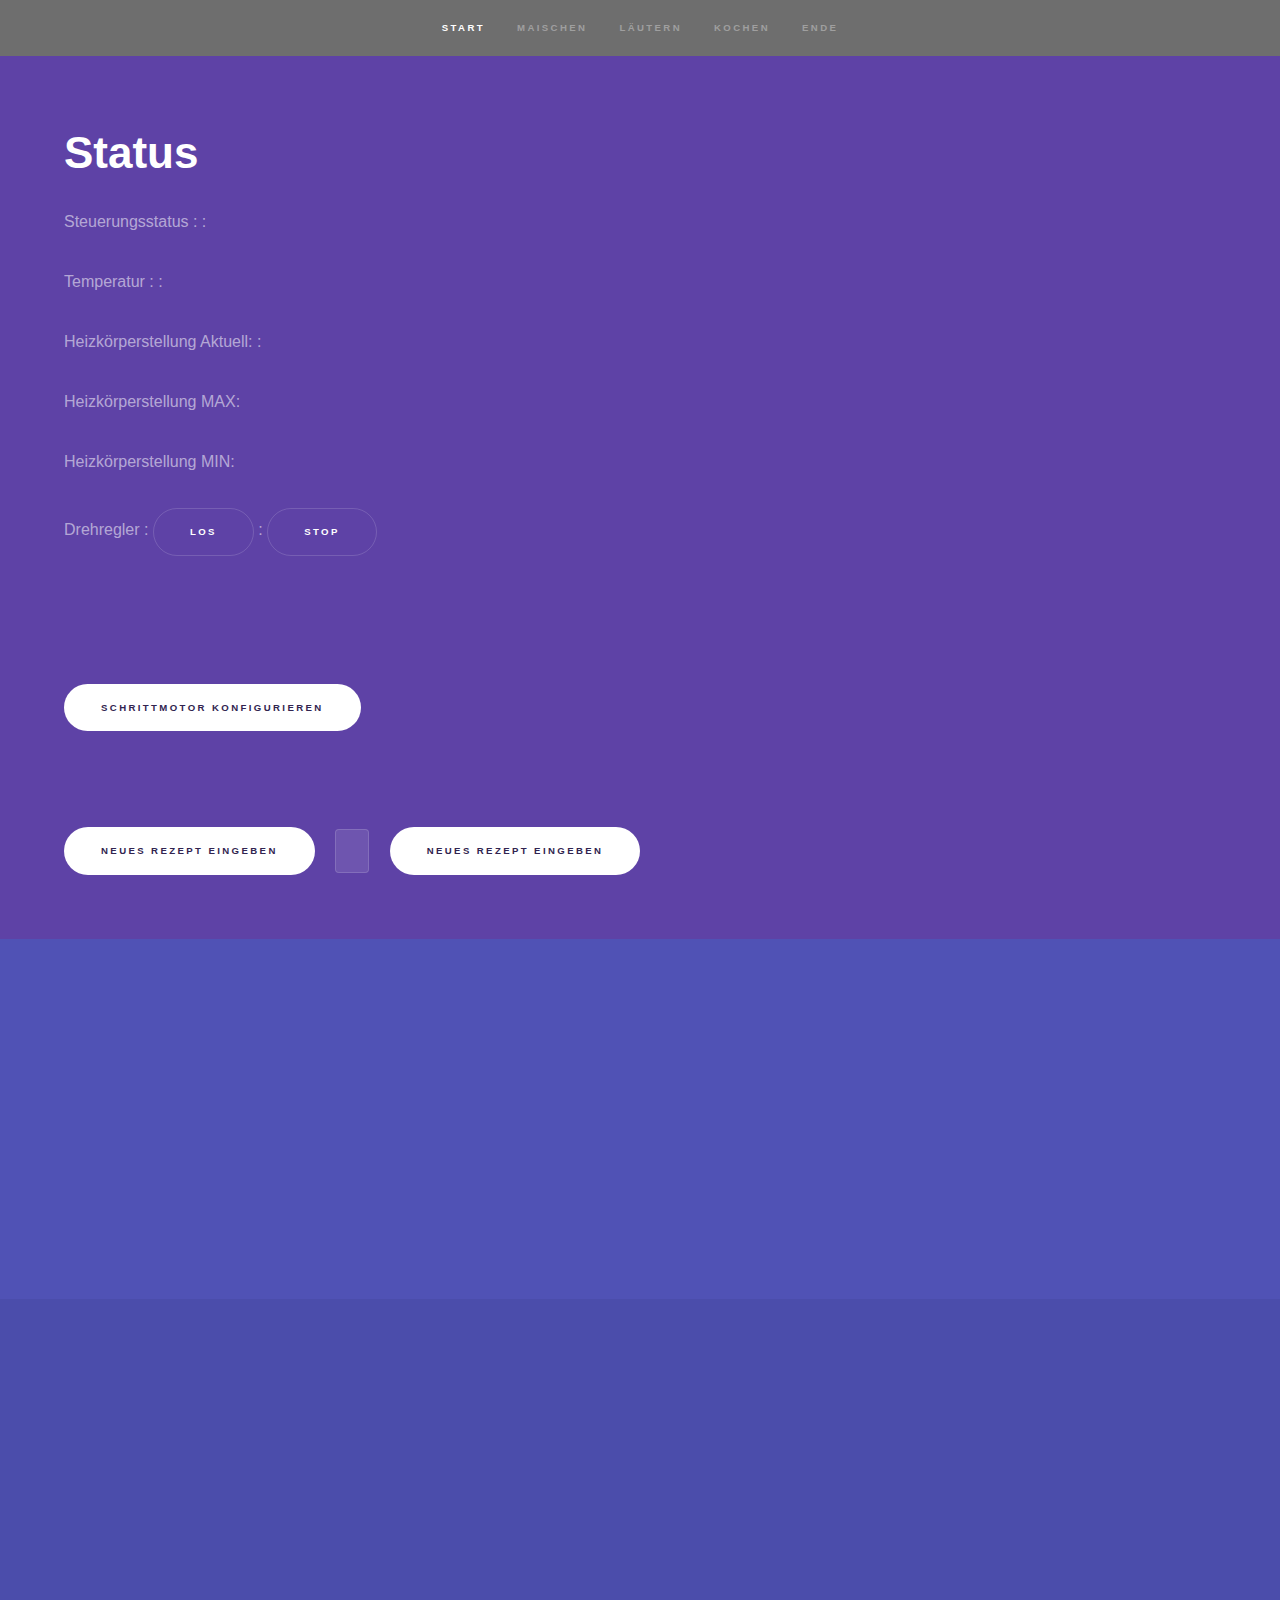
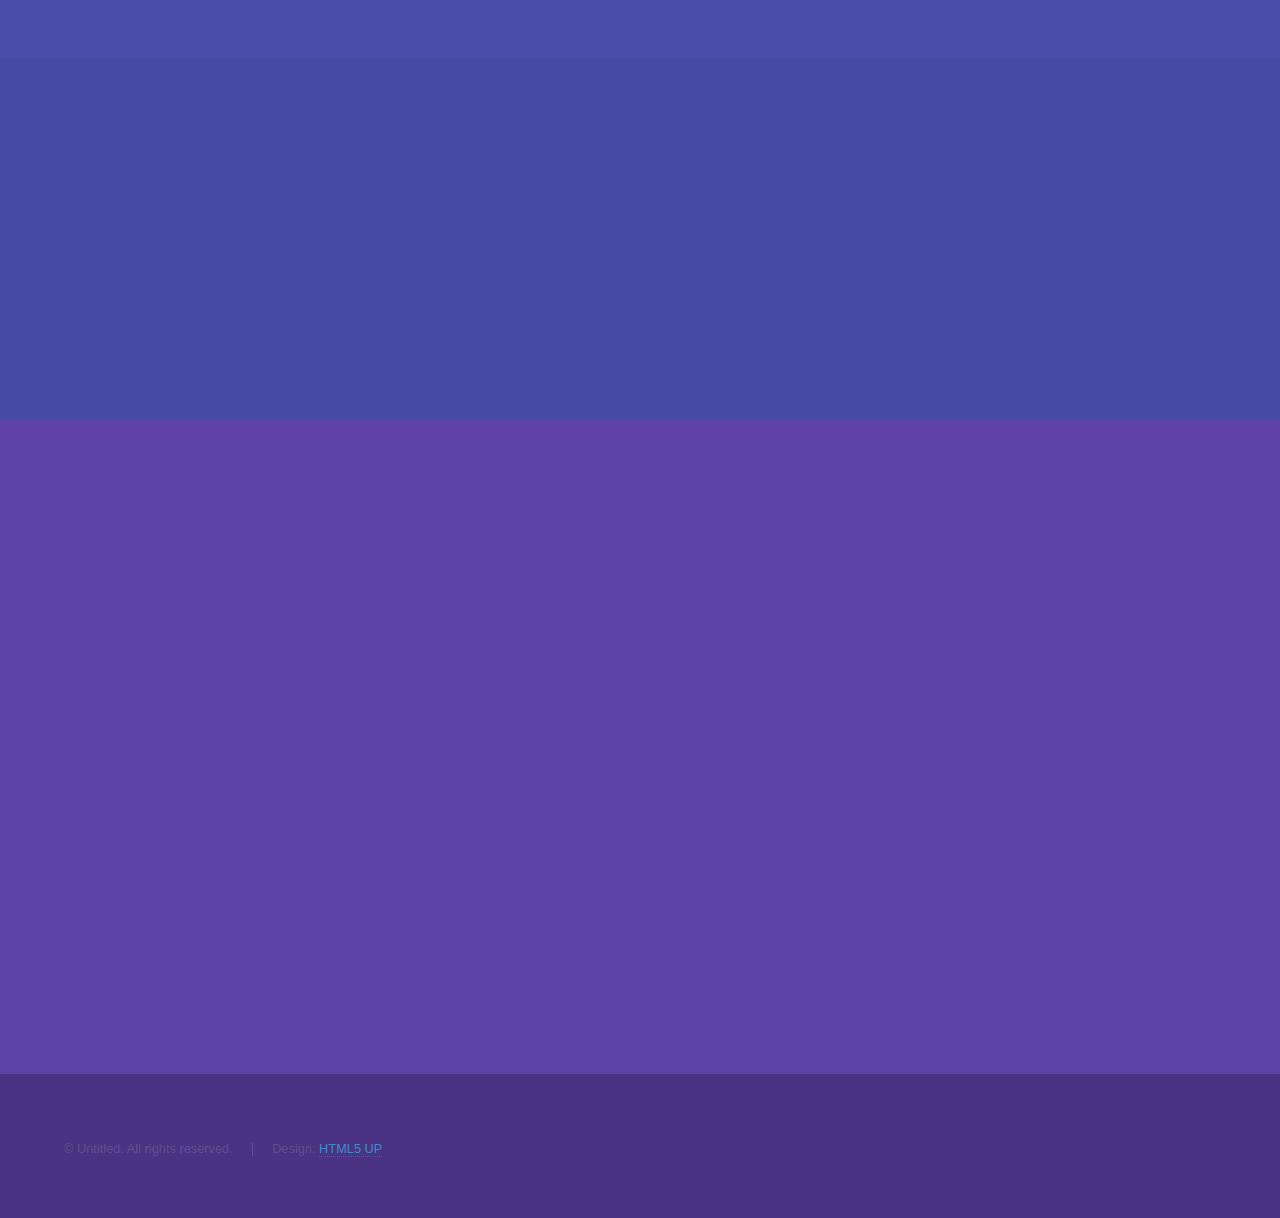
==== commit f579c7c0: "Rezepte speichern" ====
--- a/index.html
+++ b/index.html
@@ -94,10 +94,13 @@
 								</div>
 						</div>
 						<div id="div_neues_rezept1" class=inner>
-							<a id="neues_rezept1" class="button special">Neues Rezept eingeben</a>
+							<ul class="actions">
+								<li><a id="neues_rezept1" class="button special">Neues Rezept eingeben</a></li>
+								<li><select id="select_alle_rezepte"></select></li>
+								<li><a id="neues_rezept1" class="button special">Neues Rezept eingeben</a></li>
 						</div>
 						<div class="inner" id="div_neues_rezept2" style="display:none;">
-							<h2>Neues Rezept</h2>
+							<h2 id="rezept_ueberschrift">Neues Rezept</h2><input type="hidden" value="" id="rezept_id">
 							<div class="features" id="section_biertyp">
 								<section>
 									<div id="div_biertyp1">
@@ -107,14 +110,15 @@
 											<li><select name="demo-category" id="select_biertypen1">
 													<option value="" disabled selected hidden>ausw&auml;hlen</option>
 												</select></li>
-											<li><a href="#section_biertyp" id="button_biertyp1" class="button special small">Neu</a></li>
+											<li><a href="#section_biertyp" id="button_biertyp1" class="button special small">bearbeiten</a></li>
+											<li><span id="test_span"></span></li>
 										</ul>
 										<ul class="actions">
 											<li>Name:</li>
 											<li><input type="text" name="biername" id="biername" placeholder="Name des Biers" /></li>
 										</ul>
 										<h3>Maischen</h3>
-										<div id="liste_maischzeit" style="background-color:green; opacity:0.8; color: white; display:none; padding:10px;border-radius: 8px"></div>
+										<div id="liste_maischzeit" style="color: rgba(255, 255, 255, 0.55);background: rgba(255, 255, 255, 0.10); display:none; padding:10px;border-radius: 8px; margin-bottom:10px;"></div>
 											<ul class="actions">
 											<li><a href="#section_biertyp" id="button_maischzeit" class="button special">Maischphasen</a></li>
 										</ul>
@@ -128,7 +132,7 @@
 											<li>Kochzeit: </li>
 											<li><input type="number" name="kochzeit" id="kochzeit" style="width:80px;" placeholder="min" /></li>
 										</ul>
-										<div id="liste_hopfen" style="background-color:green; opacity:0.8; color: white; display:none; padding:10px;border-radius: 8px"></div>
+										<div id="liste_hopfen" style="color: rgba(255, 255, 255, 0.55);background: rgba(255, 255, 255, 0.10); display:none; padding:10px;border-radius: 8px; margin-bottom:10px;"></div>
 											<ul class="actions">
 											<li><a href="#section_biertyp" id="button_hopfen" class="button special">Hopfenbeigabe</a></li>
 										</ul>
@@ -169,8 +173,7 @@
 										<div id="div_inner_maischzeit">
 										</div>
 										<ul class="actions">
-											<li><a href="#section_biertyp" id="button_maischzeit2" class="button special">Speichern</a></li>
-											<li><a href="#section_biertyp" id="button_maischzeit3" class="button">Abbrechen</a></li>
+											<li><a href="#section_biertyp" id="button_maischzeit2" class="button special">zur&uuml;ck</a></li>
 										</ul>
 									</div>
 									<div id="div_hopfen" style="display:none;">
@@ -183,8 +186,7 @@
 										<div id="div_inner_hopfen">
 										</div>
 										<ul class="actions">
-											<li><a href="#section_biertyp" id="button_hopfen2" class="button special">Speichern</a></li>
-											<li><a href="#section_biertyp" id="button_hopfen3" class="button">Abbrechen</a></li>
+											<li><a href="#section_biertyp" id="button_hopfen2" class="button special">zur&uuml;ck</a></li>
 										</ul>
 									</div>
 								</section>
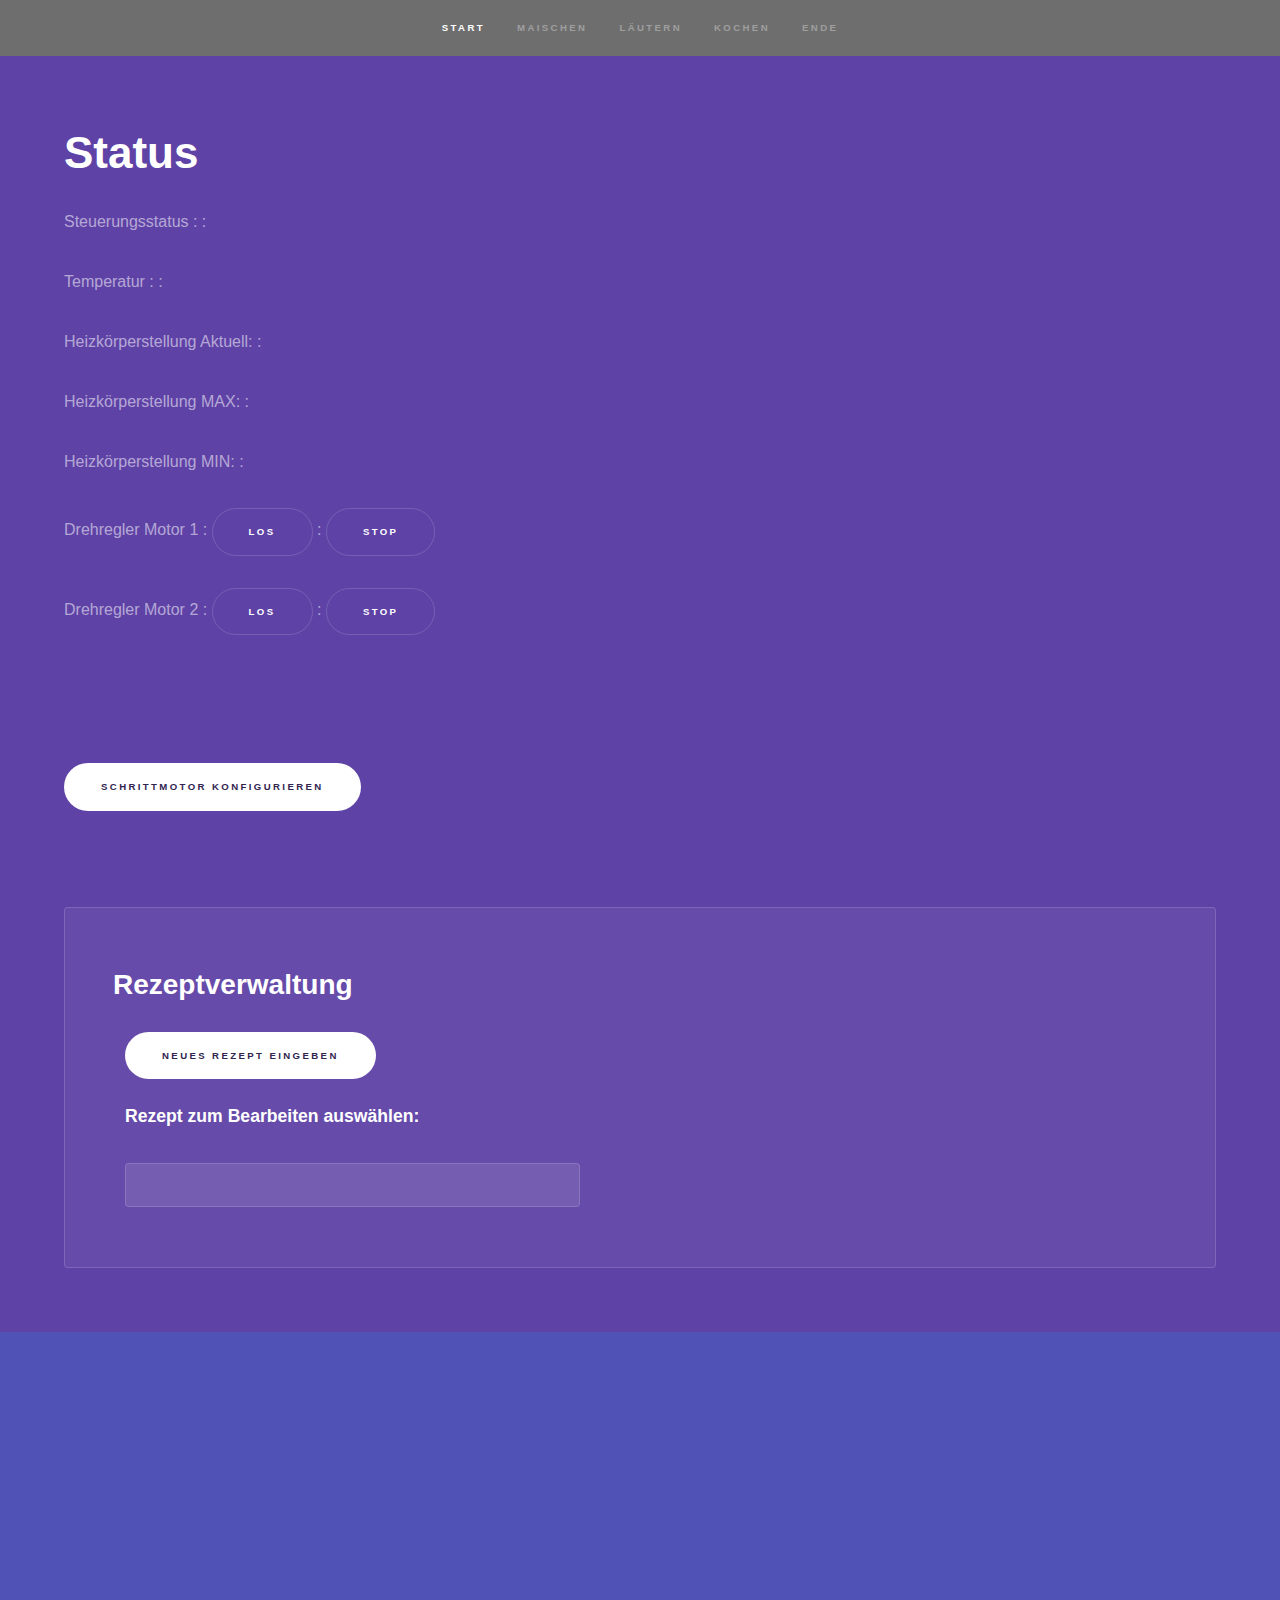
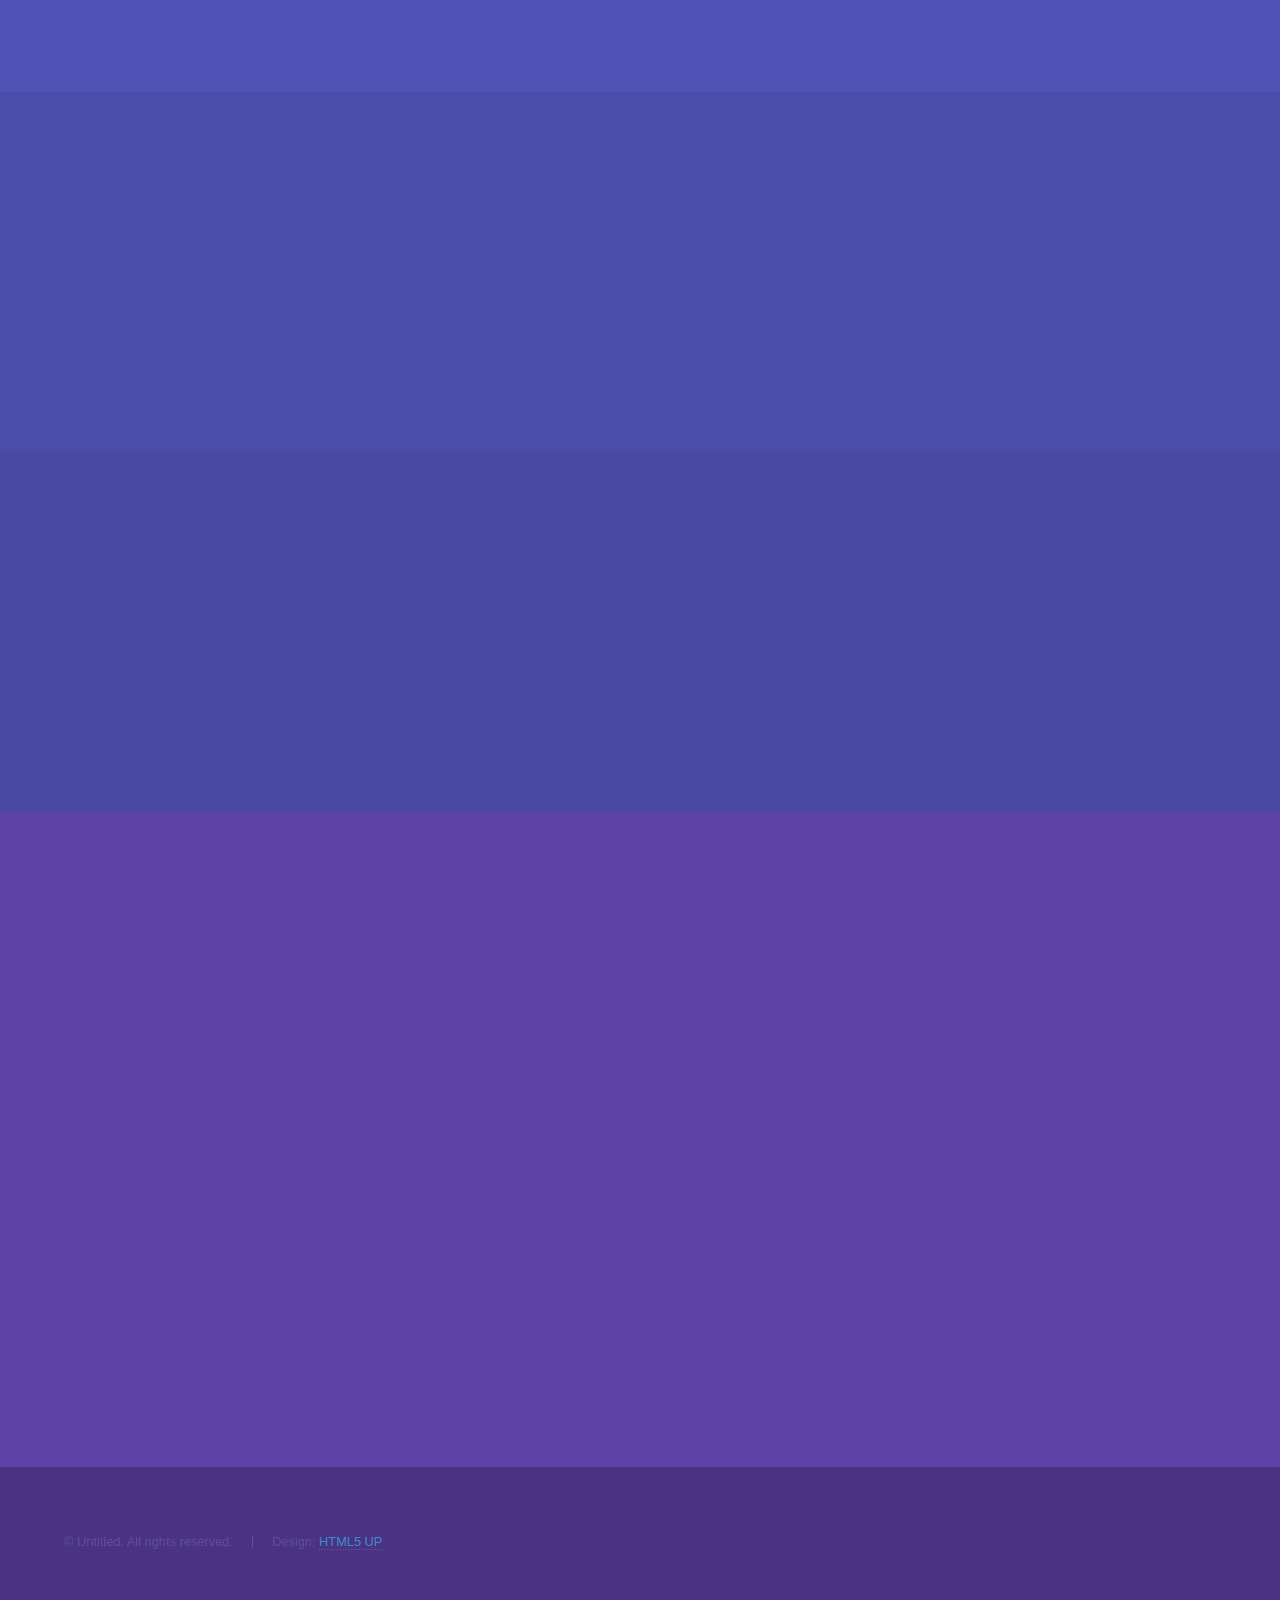
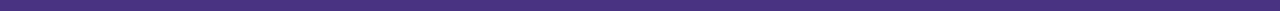
==== commit fdd05d7d: "Zwei Schrittmotoren ansteuerbar" ====
--- a/index.html
+++ b/index.html
@@ -45,9 +45,10 @@
 							<p>Steuerungsstatus : <span id="message_server"></span> : <span id="server_clock"></span></p>
 							<p>Temperatur : <span id="temp_up"></span> : <span id="temp_down"></span></p>
 							<p>Heizkörperstellung Aktuell: <span id="engine1"></span> : <span id="engine2"></span></p>
-							<p>Heizkörperstellung MAX: <span id="engine1_max"></span>
-							<p>Heizkörperstellung MIN: <span id="engine1_min"></span>
-							<p>Drehregler : <a href="#" id="engine1_up" class="button">LOS</a> : <a href="#" id="engine1_down" class="button">STOP</a> </p>
+							<p>Heizkörperstellung MAX: <span id="engine1_max"></span> : <span id="engine2_max"></span>
+							<p>Heizkörperstellung MIN: <span id="engine1_min"></span> : <span id="engine2_min"></span>
+							<p>Drehregler Motor 1 : <a href="#" id="engine1_up" class="button">LOS</a> : <a href="#" id="engine1_down" class="button">STOP</a> </p>
+							<p>Drehregler Motor 2 : <a href="#" id="engine2_up" class="button">LOS</a> : <a href="#" id="engine2_down" class="button">STOP</a> </p>
 						</div>
 						<div class="inner">
 							<div id="div_schrittmotor1">
@@ -94,10 +95,22 @@
 								</div>
 						</div>
 						<div id="div_neues_rezept1" class=inner>
-							<ul class="actions">
-								<li><a id="neues_rezept1" class="button special">Neues Rezept eingeben</a></li>
-								<li><select id="select_alle_rezepte"></select></li>
-								<li><a id="neues_rezept1" class="button special">Neues Rezept eingeben</a></li>
+							<div class="features" id="section_biertyp">
+								<section>
+									<h2>Rezeptverwaltung</h2>
+									<table>
+										<tr>
+											<td><a id="neues_rezept1" class="button special">Neues Rezept eingeben</a></td>
+										</tr>
+										<tr>
+											<td><h3>Rezept zum Bearbeiten ausw&auml;hlen:</h3></td>
+										</tr>
+										<tr>
+											<td><select id="select_alle_rezepte"></select></td>
+										</tr>
+									</table>
+								</section>
+							</div>
 						</div>
 						<div class="inner" id="div_neues_rezept2" style="display:none;">
 							<h2 id="rezept_ueberschrift">Neues Rezept</h2><input type="hidden" value="" id="rezept_id">
@@ -140,6 +153,11 @@
 										<li><a href="#section_biertyp" id="rezept_speichern" style="background-color:green; opacity:0.8;color:white" class="button">Rezept Speichern</a></li>
 										<li><a href="#section_biertyp" id="neues_rezept2" class="button">Abbrechen</a></li>
 									</ul>
+									<div id="div_loeschen" style="display:none;">
+										<ul class="actions">
+											<li><a href="#section_biertyp" id="rezept_loeschen" style="background-color:red; opacity:0.8;color:white" class="button">Rezept L&ouml;schen</a></li>
+										</ul>
+									</div>
 								</div>
 								</section>
 								<section>
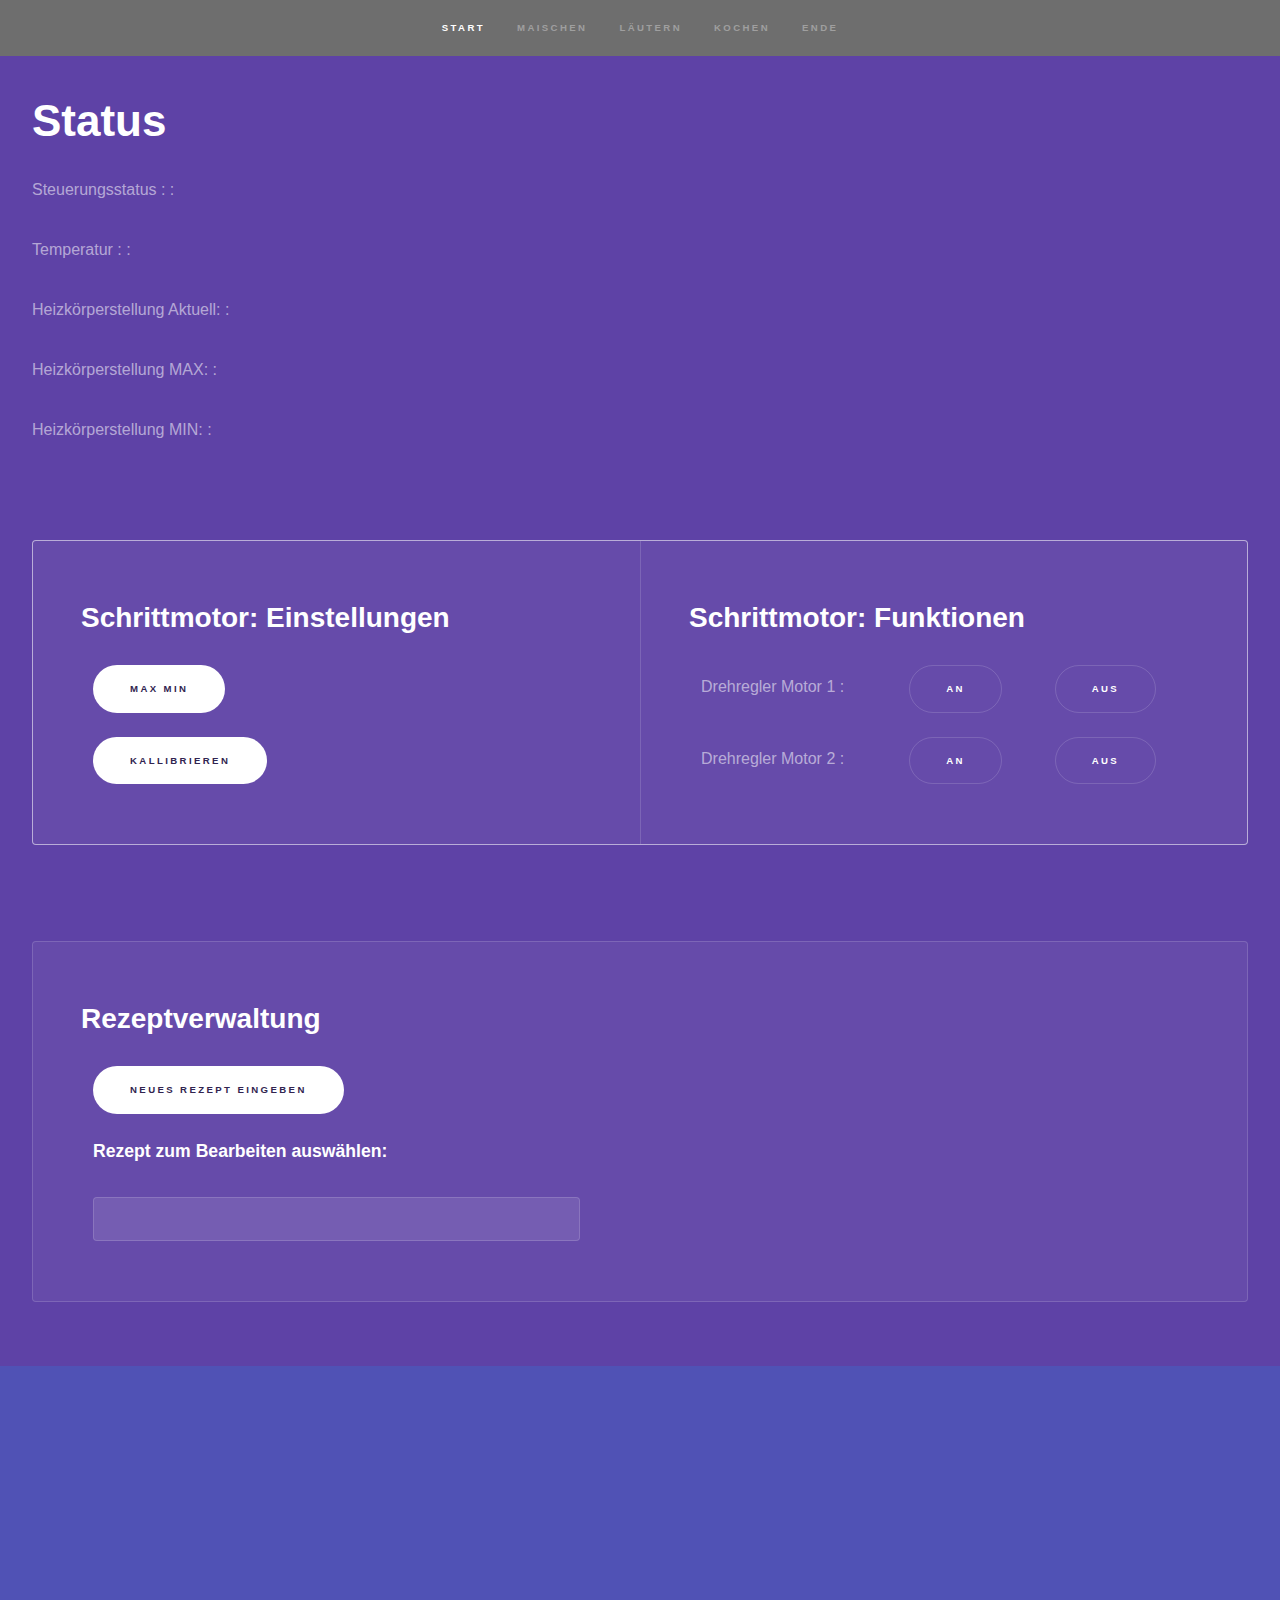
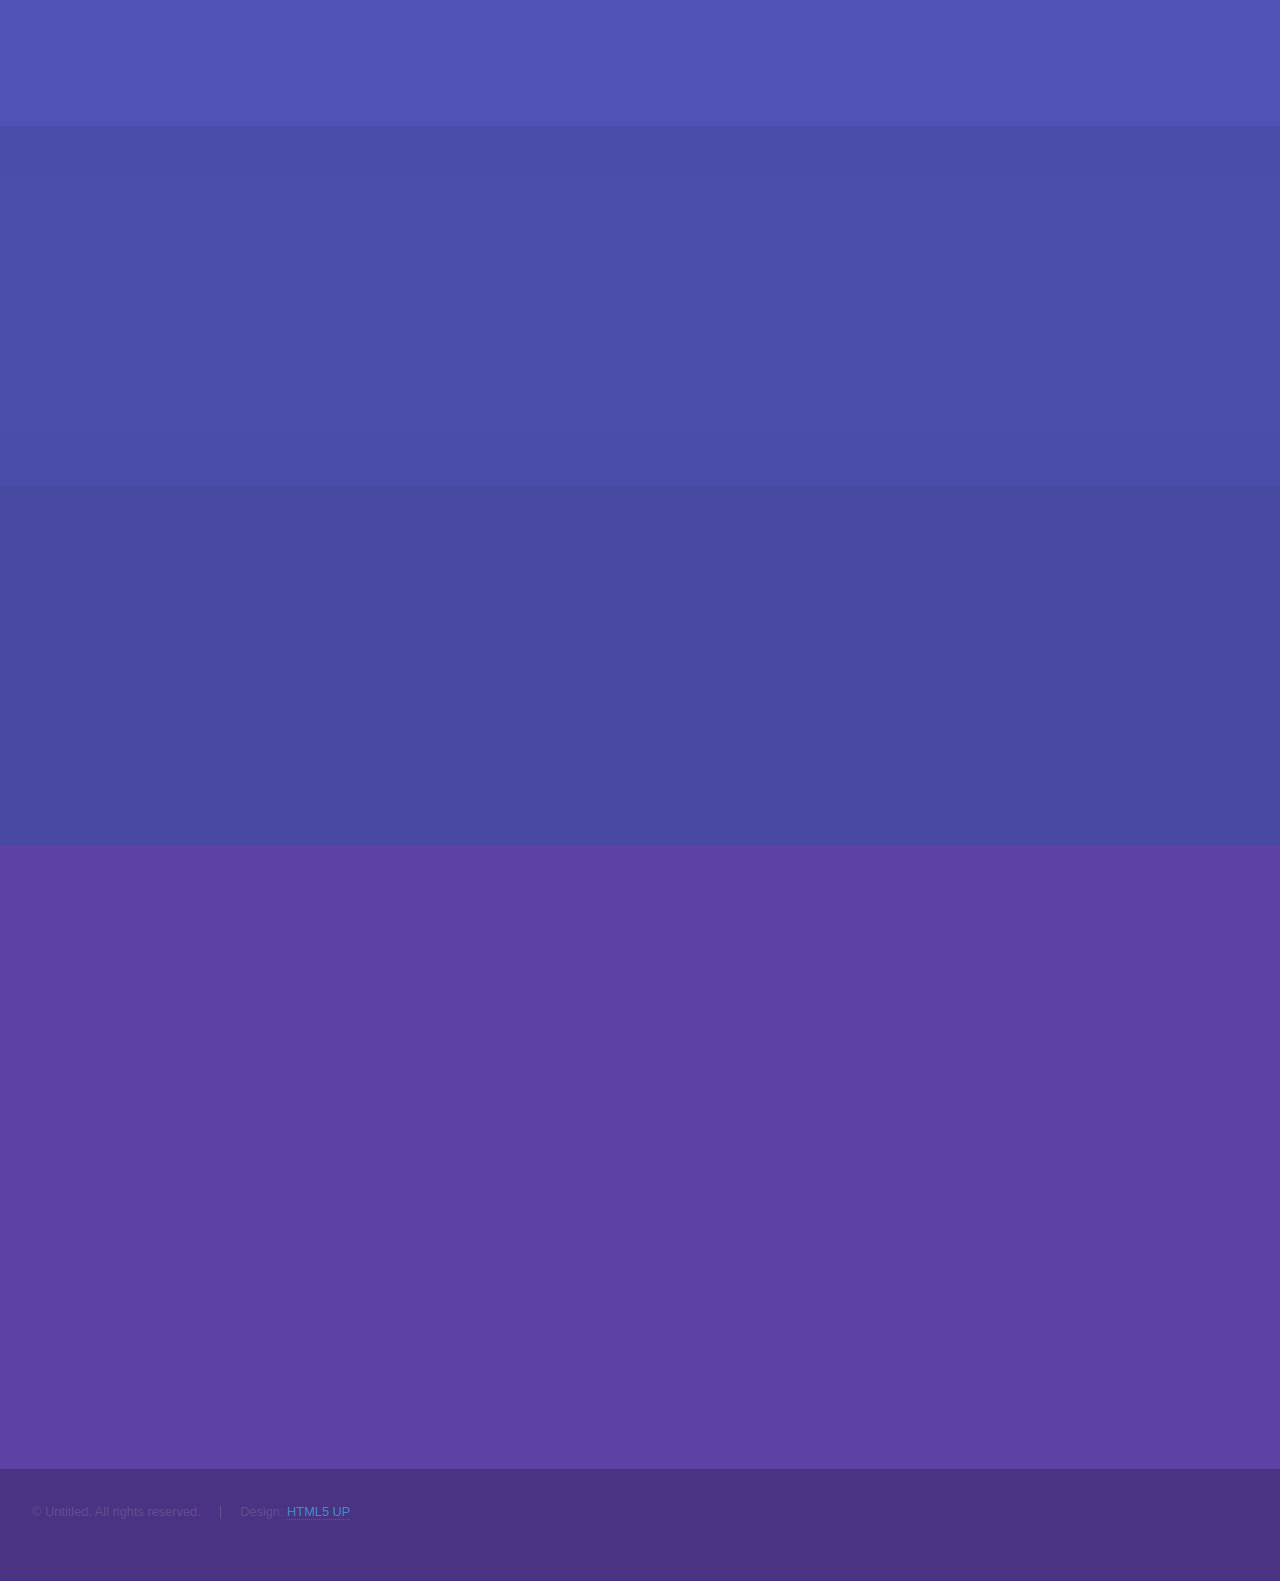
==== commit 26804b44: "GPIOS geaendert" ====
--- a/index.html
+++ b/index.html
@@ -47,12 +47,35 @@
 							<p>Heizkörperstellung Aktuell: <span id="engine1"></span> : <span id="engine2"></span></p>
 							<p>Heizkörperstellung MAX: <span id="engine1_max"></span> : <span id="engine2_max"></span>
 							<p>Heizkörperstellung MIN: <span id="engine1_min"></span> : <span id="engine2_min"></span>
-							<p>Drehregler Motor 1 : <a href="#" id="engine1_up" class="button">LOS</a> : <a href="#" id="engine1_down" class="button">STOP</a> </p>
-							<p>Drehregler Motor 2 : <a href="#" id="engine2_up" class="button">LOS</a> : <a href="#" id="engine2_down" class="button">STOP</a> </p>
 						</div>
 						<div class="inner">
-							<div id="div_schrittmotor1">
-								<a id="engine_conf1" class="button special">Schrittmotor konfigurieren</a>
+							<div id="div_schrittmotor1" class="features" style="border:solid 1px;">
+								<section>
+									<h2>Schrittmotor: Einstellungen</h2>
+									<table>
+										<tr>
+											<td><a id="engine_conf1" class="button special">Max Min</a></td>
+										</tr>
+										<tr>
+											<td><a id="engine_kal1" class="button special">Kallibrieren</a></td>
+										</tr>
+									</table>
+								</section>
+								<section>
+									<h2>Schrittmotor: Funktionen</h2>
+									<table>
+										<tr>
+											<td>Drehregler Motor 1 :</td>
+											<td><a id="engine1_up" class="button">AN</a></td>
+											<td><a id="engine1_down" class="button">AUS</a></td>
+										</tr>
+										<tr>
+											<td>Drehregler Motor 2 :</td>
+											<td><a id="engine2_up" class="button">AN</a></td>
+											<td><a id="engine2_down" class="button">AUS</a></td>
+										</tr>
+									</table>
+								</sectio>
 							</div>
 							<div id="div_schrittmotor2" style="display:none;">
 								<div class="features">
--- a/template/assets/css/main.css
+++ b/template/assets/css/main.css
@@ -3216,7 +3216,7 @@
 	}
 
 		.wrapper > .inner {
-			padding: 5em 5em 3em 5em ;
+			padding: 3em 3em 3em 3em ;
 			max-width: 100%;
 			width: 80em;
 		}
@@ -3224,7 +3224,7 @@
 			@media screen and (max-width: 1680px) {
 
 				.wrapper > .inner {
-					padding: 4em 4em 2em 4em ;
+					padding: 2em 2em 2em 2em ;
 				}
 
 			}
@@ -3240,7 +3240,7 @@
 			@media screen and (max-width: 736px) {
 
 				.wrapper > .inner {
-					padding: 3em 2em 1em 2em ;
+					padding: 1em 1em 1em 1em ;
 				}
 
 			}
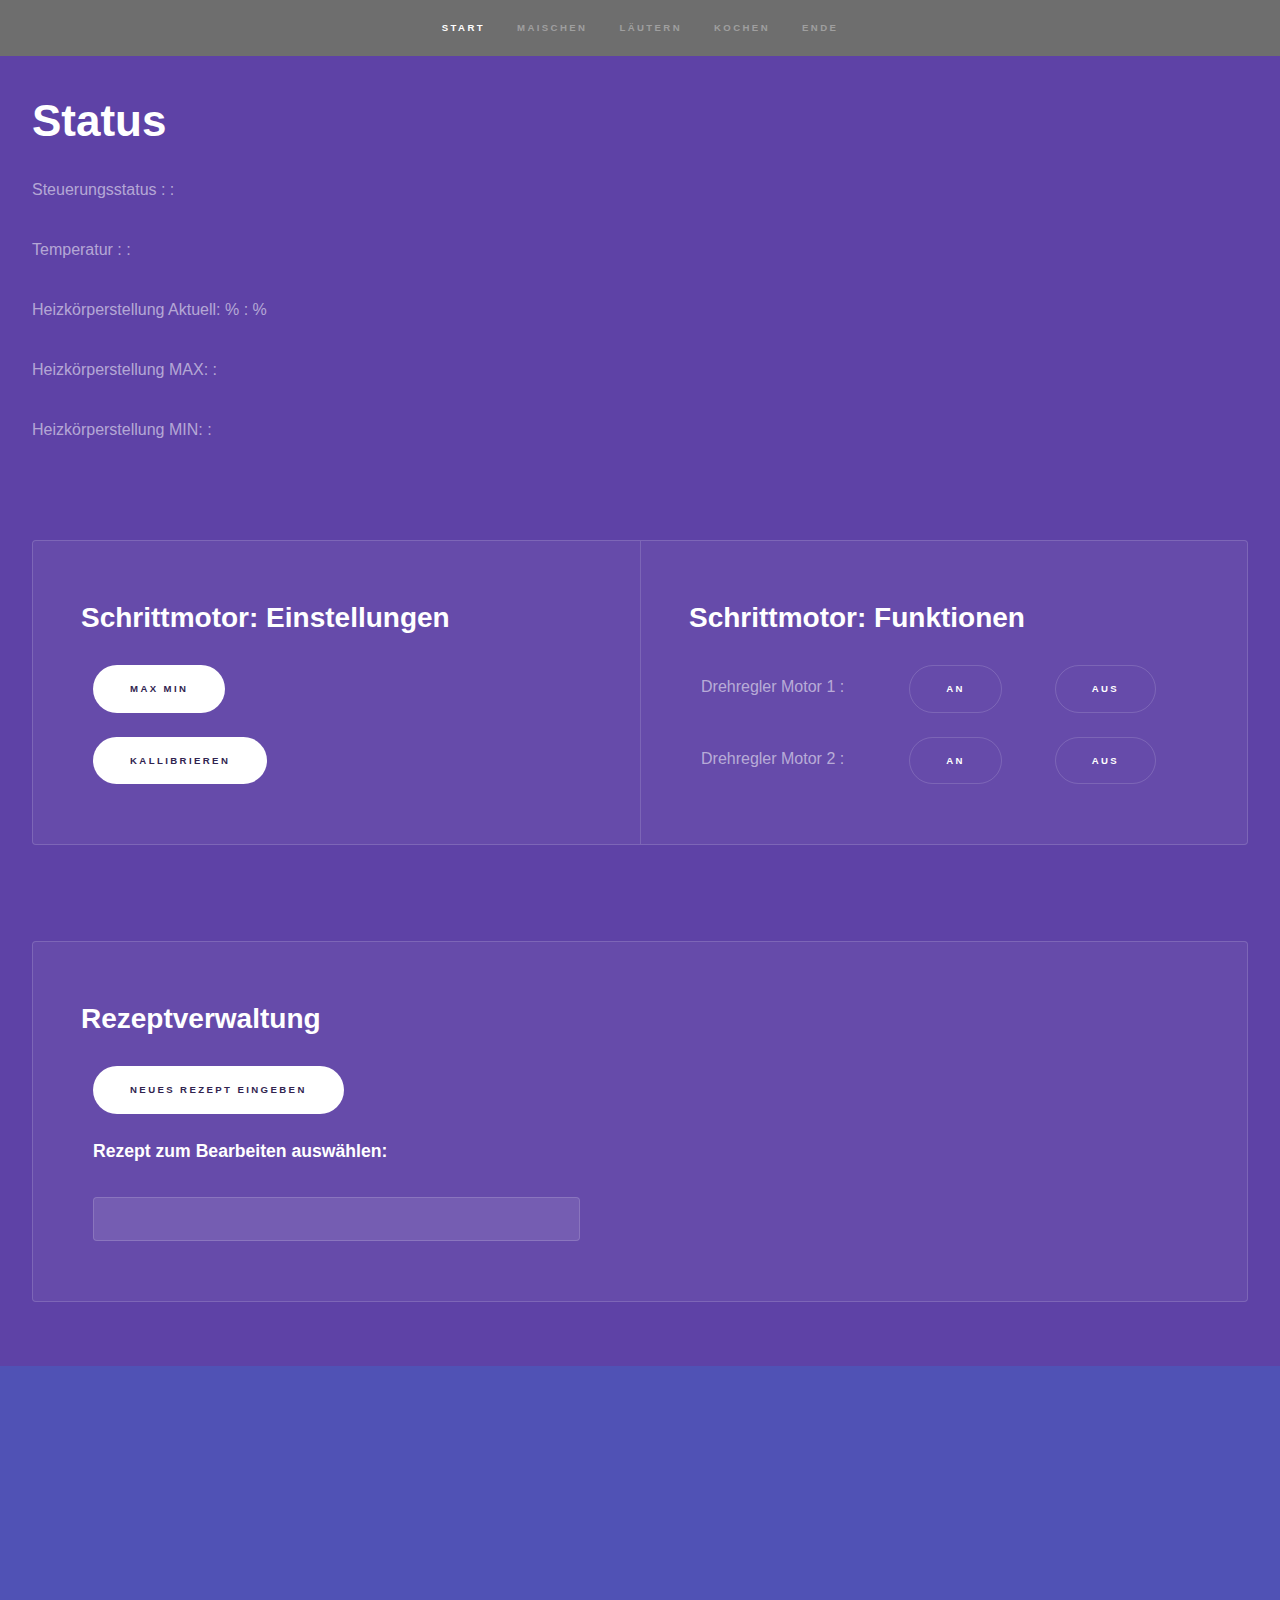
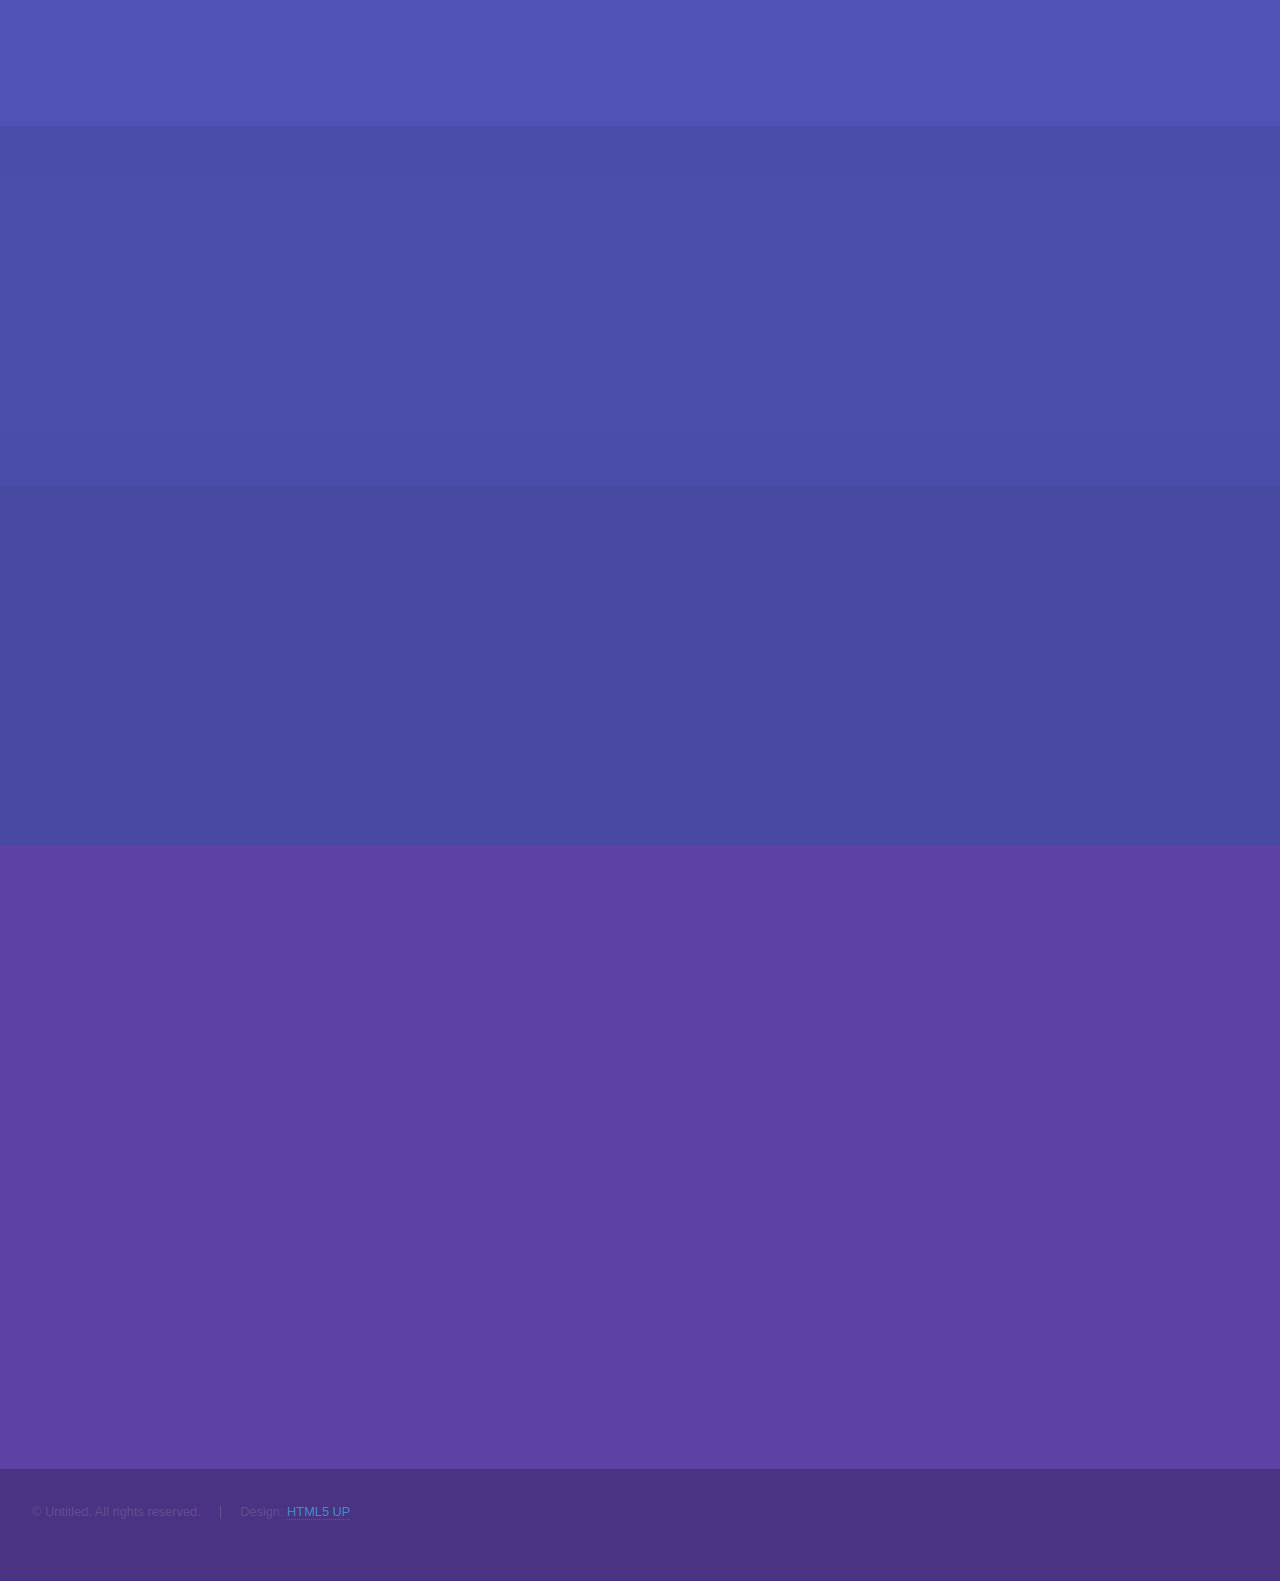
==== commit 9ba947a8: "Testkochen" ====
--- a/index.html
+++ b/index.html
@@ -44,12 +44,12 @@
 							<h1>Status</h1>
 							<p>Steuerungsstatus : <span id="message_server"></span> : <span id="server_clock"></span></p>
 							<p>Temperatur : <span id="temp_up"></span> : <span id="temp_down"></span></p>
-							<p>Heizkörperstellung Aktuell: <span id="engine1"></span> : <span id="engine2"></span></p>
+							<p>Heizkörperstellung Aktuell: <span id="engine1"></span>% : <span id="engine2"></span>%</p>
 							<p>Heizkörperstellung MAX: <span id="engine1_max"></span> : <span id="engine2_max"></span>
 							<p>Heizkörperstellung MIN: <span id="engine1_min"></span> : <span id="engine2_min"></span>
 						</div>
 						<div class="inner">
-							<div id="div_schrittmotor1" class="features" style="border:solid 1px;">
+							<div id="div_schrittmotor1" class="features">
 								<section>
 									<h2>Schrittmotor: Einstellungen</h2>
 									<table>
@@ -76,6 +76,44 @@
 										</tr>
 									</table>
 								</sectio>
+							</div>
+							<div id="div_schrittmotor3" style="display:none;">
+								<div class="features">
+									<section>
+										<h1>Kallibrieren</h1>
+										<table>
+											<tr>
+												<td><a id="k_start" class="button special">Kallibrieren beginnen</a></td>
+											</tr>
+											<tr>
+												<td><a id="k_pause" class="button">Kallibrieren pausieren</a></td>
+											</tr>
+											<tr>
+												<td><a id="k_end" class="button">Kallibrieren beenden</a></td>
+											</tr>
+										</table>
+									</section>
+									<section>
+										<table>
+											<tr>
+												<td><b>Aktuelle Temperatur:</b></td>
+												<td><span id="k_temp1"></span></td>
+											</tr>
+											<tr>
+												<td><b>Soll Temperatur:</b></td>
+												<td><span id="k_temp2"></span></td>
+											</tr>
+											<tr>
+												<td><b>Motorstellung:</b></td>
+												<td><span id="k_m_stellung"></span></td>
+											</tr>
+											<tr>
+												<td><b>Status:</b></td>
+												<td><span id="k_status"></span></td>
+											</tr>
+										</table>
+									</section>
+								</div>
 							</div>
 							<div id="div_schrittmotor2" style="display:none;">
 								<div class="features">
@@ -359,5 +397,6 @@
 		<script src="script/communication.js"></script>
 		<script src="script/neues_rezept.js"></script>
 		<script src="script/engine.js"></script>
+		<script src="script/test_kochen.js"></script>
 	</body>
 </html>
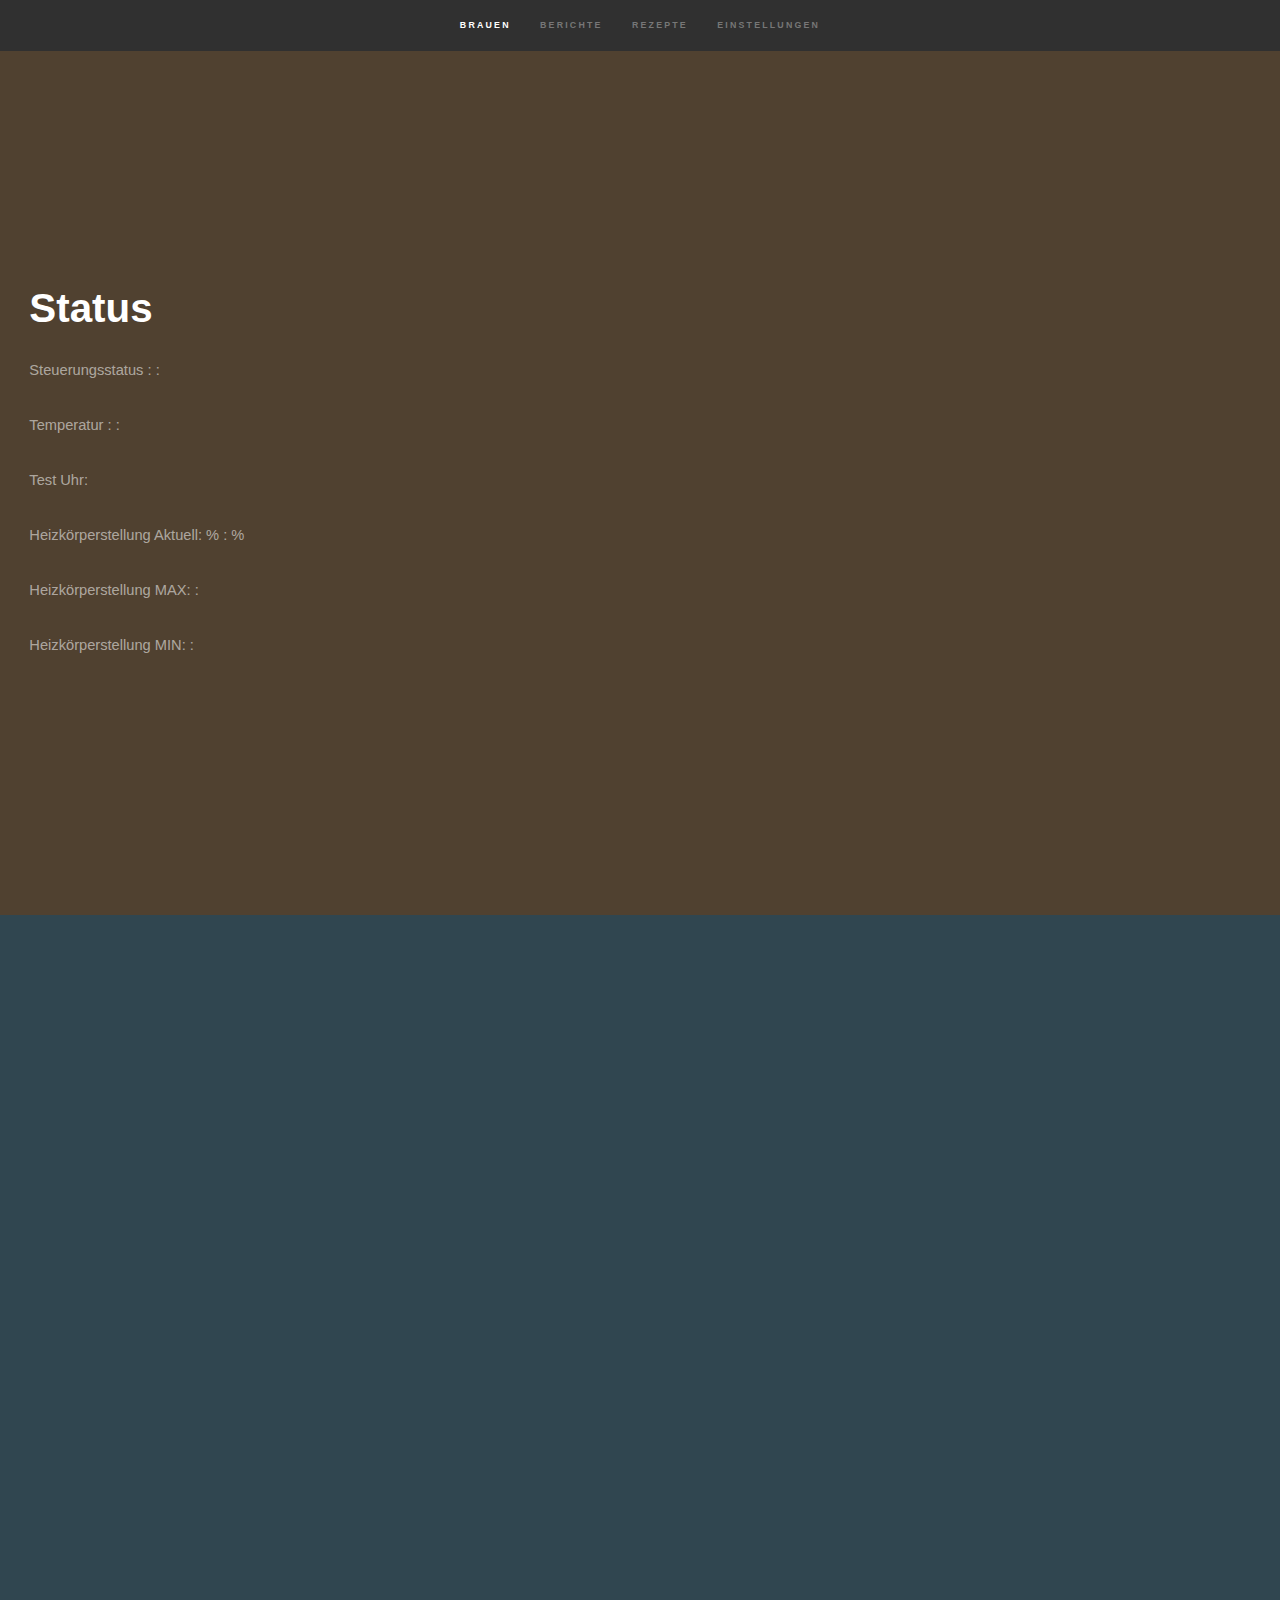
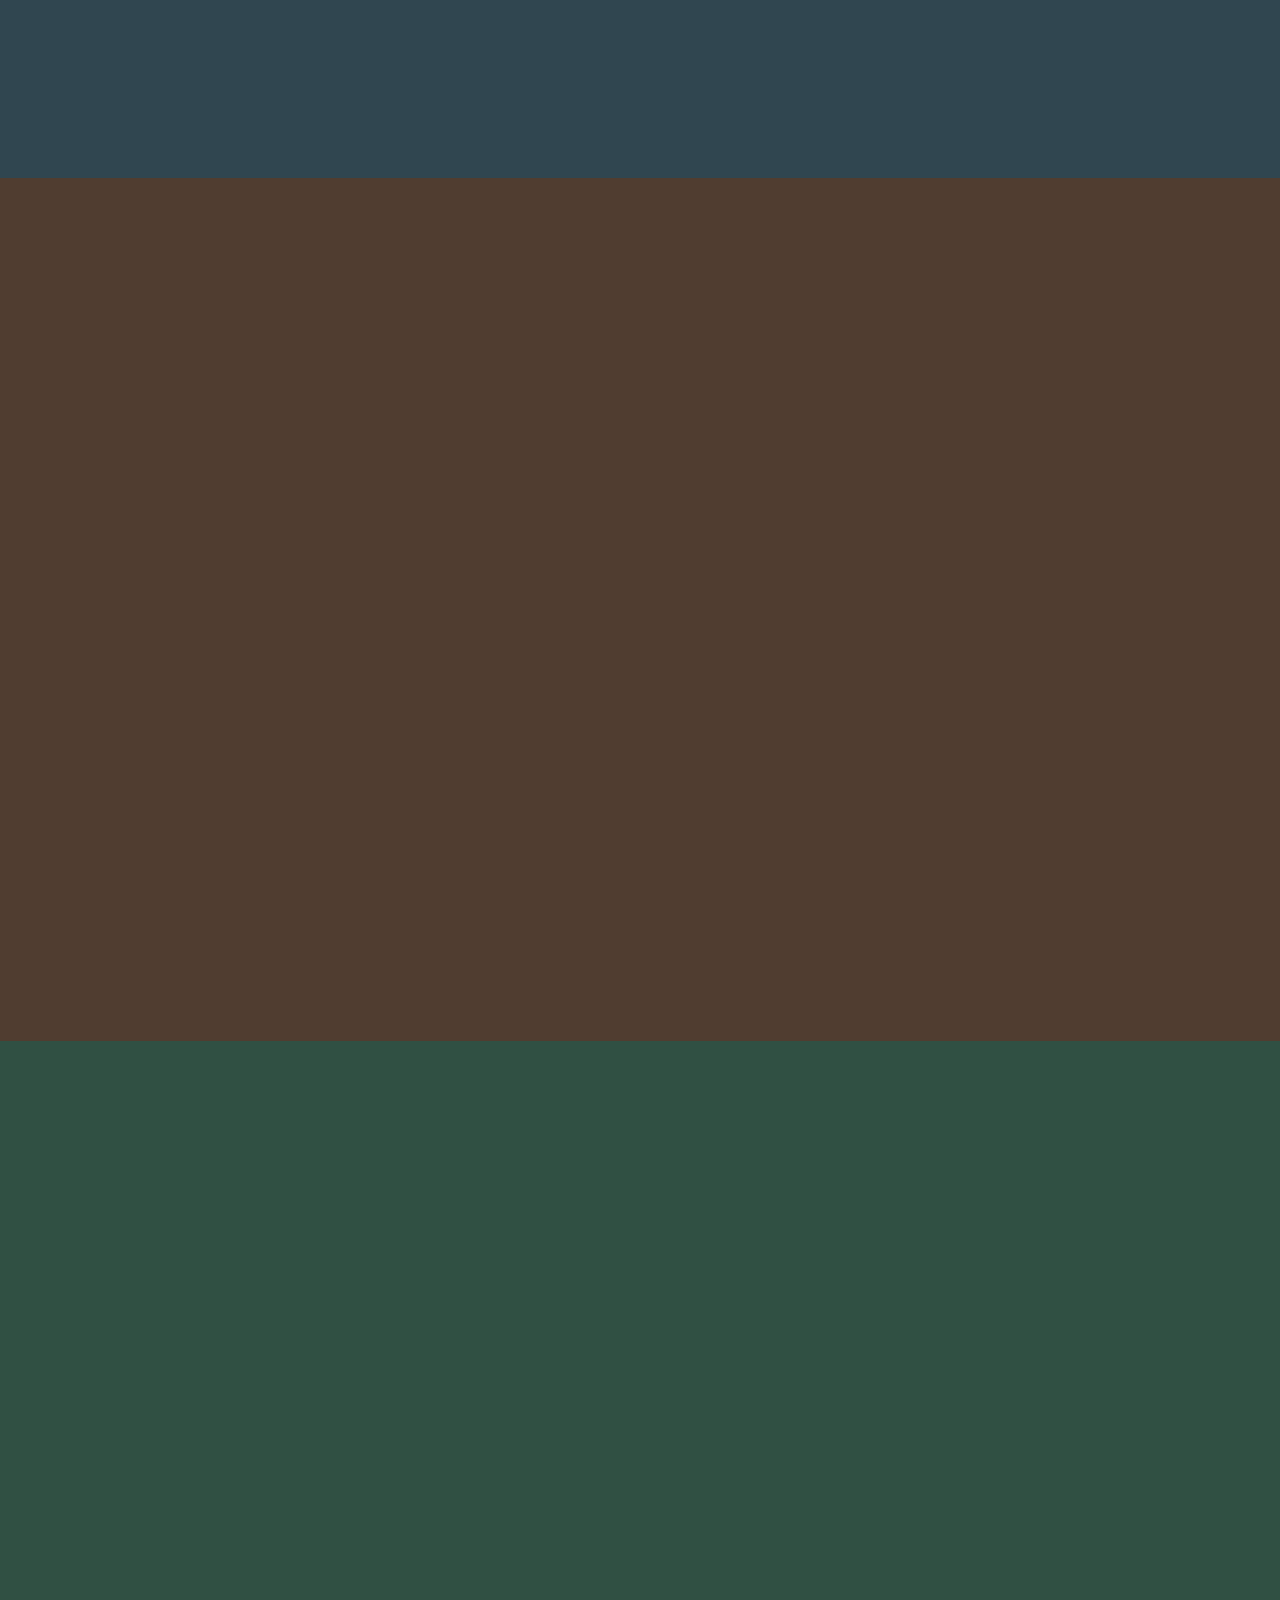
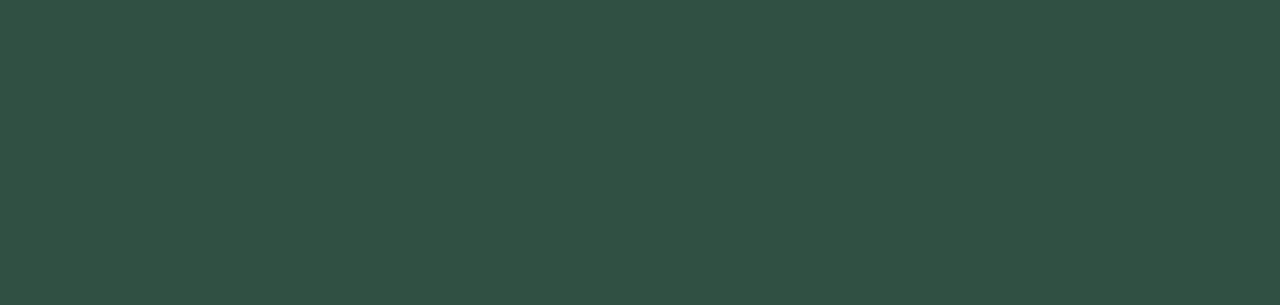
==== commit f22bf7fa: "mysql" ====
--- a/index.html
+++ b/index.html
@@ -23,11 +23,10 @@
 				<div class="inner">
 					<nav>
 						<ul>
-							<li><a href="#start">Start</a></li>
-							<li><a href="#maischen">Maischen</a></li>
-							<li><a href="#laeutern">Läutern</a></li>
-							<li><a href="#kochen">Kochen</a></li>
-							<li><a href="#ende">Ende</a></li>
+							<li><a href="#brauen">Brauen</a></li>
+							<li><a href="#berichte">Berichte</a></li>
+							<li><a href="#rezepte">Rezepte</a></li>
+							<li><a href="#einstellungen">Einstellungen</a></li>
 						</ul>
 					</nav>
 				</div>
@@ -39,122 +38,36 @@
 				<!--  Div fuer Alarmsound    -->
 				<div id="alarmsound"></div>
 				<!-- Intro -->
-					<section id="start" class="wrapper style1 fullscreen fade-up">
+					<section id="brauen" class="wrapper style4 fullscreen fade-up">
 						<div class="inner">
 							<h1>Status</h1>
 							<p>Steuerungsstatus : <span id="message_server"></span> : <span id="server_clock"></span></p>
 							<p>Temperatur : <span id="temp_up"></span> : <span id="temp_down"></span></p>
-							<p>Heizkörperstellung Aktuell: <span id="engine1"></span>% : <span id="engine2"></span>%</p>
-							<p>Heizkörperstellung MAX: <span id="engine1_max"></span> : <span id="engine2_max"></span>
-							<p>Heizkörperstellung MIN: <span id="engine1_min"></span> : <span id="engine2_min"></span>
-						</div>
+							<p>Test Uhr: <span id="server_clock2"></span></p>
+							<p>Heizkörperstellung Aktuell: <span id="engine1_1"></span>% : <span id="engine2_1"></span>%</p>
+							<p>Heizkörperstellung MAX: <span id="engine1_max_1"></span> : <span id="engine2_max_1"></span></p>
+							<p>Heizkörperstellung MIN: <span id="engine1_min_1"></span> : <span id="engine2_min_1"></span></p>
+						</div>
+					</section>
+					<section id="berichte" class="wrapper style2 fullscreen fade-up">
 						<div class="inner">
-							<div id="div_schrittmotor1" class="features">
-								<section>
-									<h2>Schrittmotor: Einstellungen</h2>
-									<table>
-										<tr>
-											<td><a id="engine_conf1" class="button special">Max Min</a></td>
-										</tr>
-										<tr>
-											<td><a id="engine_kal1" class="button special">Kallibrieren</a></td>
-										</tr>
-									</table>
-								</section>
-								<section>
-									<h2>Schrittmotor: Funktionen</h2>
-									<table>
-										<tr>
-											<td>Drehregler Motor 1 :</td>
-											<td><a id="engine1_up" class="button">AN</a></td>
-											<td><a id="engine1_down" class="button">AUS</a></td>
-										</tr>
-										<tr>
-											<td>Drehregler Motor 2 :</td>
-											<td><a id="engine2_up" class="button">AN</a></td>
-											<td><a id="engine2_down" class="button">AUS</a></td>
-										</tr>
-									</table>
-								</sectio>
-							</div>
-							<div id="div_schrittmotor3" style="display:none;">
-								<div class="features">
-									<section>
-										<h1>Kallibrieren</h1>
-										<table>
-											<tr>
-												<td><a id="k_start" class="button special">Kallibrieren beginnen</a></td>
-											</tr>
-											<tr>
-												<td><a id="k_pause" class="button">Kallibrieren pausieren</a></td>
-											</tr>
-											<tr>
-												<td><a id="k_end" class="button">Kallibrieren beenden</a></td>
-											</tr>
-										</table>
-									</section>
-									<section>
-										<table>
-											<tr>
-												<td><b>Aktuelle Temperatur:</b></td>
-												<td><span id="k_temp1"></span></td>
-											</tr>
-											<tr>
-												<td><b>Soll Temperatur:</b></td>
-												<td><span id="k_temp2"></span></td>
-											</tr>
-											<tr>
-												<td><b>Motorstellung:</b></td>
-												<td><span id="k_m_stellung"></span></td>
-											</tr>
-											<tr>
-												<td><b>Status:</b></td>
-												<td><span id="k_status"></span></td>
-											</tr>
-										</table>
-									</section>
-								</div>
-							</div>
-							<div id="div_schrittmotor2" style="display:none;">
-								<div class="features">
-									<section>
-										<h1>Schrittmotor 1</h1>
-										<table>
-											<tr>
-												<td>Ausstellungen:</td>
-												<td><a id="button_schrittmotor1_1" class="button special">+</a></td>
-												<td><a id="button_schrittmotor1_2" class="button special">-</a></td>
-											</tr>
-											<tr>
-												<td>Maximalstellung:</td>
-												<td><a id="button_schrittmotor1_3" class="button special">+</a></td>
-												<td><a id="button_schrittmotor1_4" class="button special">-</a></td>
-											</tr>
-										</table>
-									</section>
-									<section>
-										<h1>Schrittmotor 2</h1>
-										<table>
-											<tr>
-												<td>Ausstellungen:</td>
-												<td><a id="button_schrittmotor2_1" class="button special">+</a></td>
-												<td><a id="button_schrittmotor2_2" class="button special">-</a></td>
-											</tr>
-											<tr>
-												<td>Maximalstellung:</td>
-												<td><a id="button_schrittmotor2_3" class="button special">+</a></td>
-												<td><a id="button_schrittmotor2_4" class="button special">-</a></td>
-											</tr>
-										</table>
-									</section>
-									<section>
-										<ul class="actions">
-											<li><a id="engine_conf2" class="button">Abbrechen</a></li>
-										</ul>
-									</section>
-								</div>
-								</div>
-						</div>
+							<div class=features>
+								<section>
+									<h1>Berichte</h1>
+									<p>Kochberichte: <select id="select_koch_log_liste"></select></p>
+									<div id="div_show_log" style="color: rgba(255, 255, 255, 1);background: rgba(255, 255, 255, 0.50); display:none; padding:10px;border-radius: 8px; margin-bottom:10px;"></div>
+								</section>
+								<section>
+									<div id="div_rezept_log" style="display:none;">
+										<h3>Brauberichte</h3>
+										<select id="select_koch_log_liste"></select></p>
+										<div id="div_show_log_rezept" style="color: rgba(255, 255, 255, 1);background: rgba(255, 255, 255, 0.50); display:none; padding:10px;border-radius: 8px; margin-bottom:10px;"></div>
+									</div>
+								</section>
+							</div>
+						</div>
+					</section>
+					<section id="rezepte" class="wrapper style3 fullscreen fade-up">
 						<div id="div_neues_rezept1" class=inner>
 							<div class="features" id="section_biertyp">
 								<section>
@@ -272,118 +185,121 @@
 							</div>
 						</div>
 					</section>
-				<!-- One -->
-					<section id="maischen" class="wrapper style2 spotlights">
-						<section>
-
-							<div class="content">
-								<div class="inner">
-									<h2>Sed ipsum dolor</h2>
-									<p>Phasellus convallis elit id ullamcorper pulvinar. Duis aliquam turpis mauris, eu ultricies erat malesuada quis. Aliquam dapibus.</p>
-									<ul class="actions">
-										<li><a href="#" class="button">Learn more</a></li>
-									</ul>
+					<section id="einstellungen" class="wrapper style1 fullscreen fade-up">
+						<div class="inner">
+							<h1>Einstellungen</h1>
+							<p>Heizkörperstellung Aktuell: <span id="engine1"></span>% : <span id="engine2"></span>%</p>
+							<p>Heizkörperstellung MAX: <span id="engine1_max"></span> : <span id="engine2_max"></span></p>
+							<p>Heizkörperstellung MIN: <span id="engine1_min"></span> : <span id="engine2_min"></span></p>
+							<div id="div_schrittmotor1" class="features">
+								<section>
+									<h2>Schrittmotor: Einstellungen</h2>
+									<table>
+										<tr>
+											<td><a id="engine_conf1" class="button special">Max Min</a></td>
+										</tr>
+										<tr>
+											<td><a id="engine_kal1" class="button special">Kallibrieren</a></td>
+										</tr>
+									</table>
+								</section>
+								<section>
+									<h2>Schrittmotor: Funktionen</h2>
+									<table>
+										<tr>
+											<td>Drehregler Motor 1 :</td>
+											<td><a id="engine1_up" class="button">AN</a></td>
+											<td><a id="engine1_down" class="button">AUS</a></td>
+										</tr>
+										<tr>
+											<td>Drehregler Motor 2 :</td>
+											<td><a id="engine2_up" class="button">AN</a></td>
+											<td><a id="engine2_down" class="button">AUS</a></td>
+										</tr>
+									</table>
+								</sectio>
+							</div>
+							<div id="div_schrittmotor3" style="display:none;">
+								<div class="features">
+									<section>
+										<h1>Kallibrieren</h1>
+										<table>
+											<tr>
+												<td><a id="k_start" class="button special">Kallibrieren beginnen</a></td>
+											</tr>
+											<tr>
+												<td><a id="k_pause" class="button">Kallibrieren pausieren</a></td>
+											</tr>
+											<tr>
+												<td><a id="k_end" class="button">Kallibrieren beenden</a></td>
+											</tr>
+										</table>
+									</section>
+									<section>
+										<table>
+											<tr>
+												<td><b>Aktuelle Temperatur:</b></td>
+												<td><span id="k_temp1"></span></td>
+											</tr>
+											<tr>
+												<td><b>Soll Temperatur:</b></td>
+												<td><span id="k_temp2"></span></td>
+											</tr>
+											<tr>
+												<td><b>Motorstellung:</b></td>
+												<td><span id="k_m_stellung"></span></td>
+											</tr>
+											<tr>
+												<td><b>Status:</b></td>
+												<td><span id="k_status"></span></td>
+											</tr>
+										</table>
+									</section>
 								</div>
 							</div>
-						</section>
-						<section>
-
-							<div class="content">
-								<div class="inner">
-									<h2>Feugiat consequat</h2>
-									<p>Phasellus convallis elit id ullamcorper pulvinar. Duis aliquam turpis mauris, eu ultricies erat malesuada quis. Aliquam dapibus.</p>
-									<ul class="actions">
-										<li><a href="#" class="button">Learn more</a></li>
-									</ul>
+							<div id="div_schrittmotor2" style="display:none;">
+								<div class="features">
+									<section>
+										<h1>Schrittmotor 1</h1>
+										<table>
+											<tr>
+												<td>Ausstellungen:</td>
+												<td><a id="button_schrittmotor1_1" class="button special">+</a></td>
+												<td><a id="button_schrittmotor1_2" class="button special">-</a></td>
+											</tr>
+											<tr>
+												<td>Maximalstellung:</td>
+												<td><a id="button_schrittmotor1_3" class="button special">+</a></td>
+												<td><a id="button_schrittmotor1_4" class="button special">-</a></td>
+											</tr>
+										</table>
+									</section>
+									<section>
+										<h1>Schrittmotor 2</h1>
+										<table>
+											<tr>
+												<td>Ausstellungen:</td>
+												<td><a id="button_schrittmotor2_1" class="button special">+</a></td>
+												<td><a id="button_schrittmotor2_2" class="button special">-</a></td>
+											</tr>
+											<tr>
+												<td>Maximalstellung:</td>
+												<td><a id="button_schrittmotor2_3" class="button special">+</a></td>
+												<td><a id="button_schrittmotor2_4" class="button special">-</a></td>
+											</tr>
+										</table>
+									</section>
+									<section>
+										<ul class="actions">
+											<li><a id="engine_conf2" class="button">Abbrechen</a></li>
+										</ul>
+									</section>
 								</div>
-							</div>
-						</section>
-						<section>
-
-							<div class="content">
-								<div class="inner">
-									<h2>Ultricies aliquam</h2>
-									<p>Phasellus convallis elit id ullamcorper pulvinar. Duis aliquam turpis mauris, eu ultricies erat malesuada quis. Aliquam dapibus.</p>
-									<ul class="actions">
-										<li><a href="#" class="button">Learn more</a></li>
-									</ul>
 								</div>
-							</div>
-						</section>
+						</div>
 					</section>
 
-				<!-- Two -->
-					<section id="laeutern" class="wrapper style4 fade-up">
-
-					</section>
-
-				<!-- Three -->
-					<section id="kochen" class="wrapper style1 fade-up">
-						<div class="inner">
-							<h2>Get in touch</h2>
-							<p>Phasellus convallis elit id ullamcorper pulvinar. Duis aliquam turpis mauris, eu ultricies erat malesuada quis. Aliquam dapibus, lacus eget hendrerit bibendum, urna est aliquam sem, sit amet imperdiet est velit quis lorem.</p>
-							<div class="split style1">
-								<section>
-									<form method="post" action="#">
-										<div class="field half first">
-											<label for="name">Name</label>
-											<input type="text" name="name" id="name" />
-										</div>
-										<div class="field half">
-											<label for="email">Email</label>
-											<input type="text" name="email" id="email" />
-										</div>
-										<div class="field">
-											<label for="message">Message</label>
-											<textarea name="message" id="message" rows="5"></textarea>
-										</div>
-										<ul class="actions">
-											<li><a href="" class="button submit">Send Message</a></li>
-										</ul>
-									</form>
-								</section>
-								<section>
-									<ul class="contact">
-										<li>
-											<h3>Address</h3>
-											<span>12345 Somewhere Road #654<br />
-											Nashville, TN 00000-0000<br />
-											USA</span>
-										</li>
-										<li>
-											<h3>Email</h3>
-											<a href="#">user@untitled.tld</a>
-										</li>
-										<li>
-											<h3>Phone</h3>
-											<span>(000) 000-0000</span>
-										</li>
-										<li>
-											<h3>Social</h3>
-											<ul class="icons">
-												<li><a href="#" class="fa-twitter"><span class="label">Twitter</span></a></li>
-												<li><a href="#" class="fa-facebook"><span class="label">Facebook</span></a></li>
-												<li><a href="#" class="fa-github"><span class="label">GitHub</span></a></li>
-												<li><a href="#" class="fa-instagram"><span class="label">Instagram</span></a></li>
-												<li><a href="#" class="fa-linkedin"><span class="label">LinkedIn</span></a></li>
-											</ul>
-										</li>
-									</ul>
-								</section>
-							</div>
-						</div>
-					</section>
-
 			</div>
-
-		<!-- Footer -->
-			<footer id="footer" class="wrapper style1-alt">
-				<div class="inner">
-					<ul class="menu">
-						<li>&copy; Untitled. All rights reserved.</li><li>Design: <a href="http://html5up.net">HTML5 UP</a></li>
-					</ul>
-				</div>
-			</footer>
 
 		<!-- Scripts -->
 			<script src="template/assets/js/jquery.min.js"></script>
@@ -398,5 +314,6 @@
 		<script src="script/neues_rezept.js"></script>
 		<script src="script/engine.js"></script>
 		<script src="script/test_kochen.js"></script>
+		<script src="script/log.js"></script>
 	</body>
 </html>
--- a/template/assets/css/main.css
+++ b/template/assets/css/main.css
@@ -1657,17 +1657,24 @@
 		@media screen and (max-width: 1280px) {
 
 			body, input, select, textarea {
-				font-size: 12pt;
-			}
-
-		}
-
-		@media screen and (max-width: 360px) {
+				font-size: 11pt;
+			}
+
+		}
+
+		@media screen and (max-width: 1080px) {
 
 			body, input, select, textarea {
-				font-size: 11pt;
-			}
-
+				font-size: 9pt;
+			}
+
+		}
+
+		@media screen and (max-width: 480px) {
+
+			body, input, select, textarea {
+				font-size: 7pt;
+			}
 		}
 
 	a {
@@ -3246,11 +3253,11 @@
 			}
 
 		.wrapper.alt {
-			background-color: #261c3e;
+			background-color: #305043;
 		}
 
 		.wrapper.style1 {
-			background-color: #5e42a6;
+			background-color: #305043;
 		}
 
 		.wrapper.style1-alt {
@@ -3258,21 +3265,27 @@
 		}
 
 		.wrapper.style2 {
-			background-color: #5052b5;
+			background-color: #304650;
 		}
 
 		.wrapper.style2-alt {
-			background-color: #3e4094;
+			background-color: #304650;
 		}
 
 		.wrapper.style3 {
-			background-color: #b74e91;
+			background-color: #503D30;
 		}
 
 		.wrapper.style3-alt {
-			background-color: #953d75;
-		}
-
+			background-color: #503D30;
+		}
+		.wrapper.style4 {
+			background-color: #504130;
+		}
+
+		.wrapper.style4-alt {
+			background-color: #504130;
+		}
 		.wrapper.fullscreen {
 			display: -moz-flex;
 			display: -webkit-flex;
@@ -3531,7 +3544,7 @@
 
 	#sidebar {
 		padding: 2.5em 2.5em 0.5em 2.5em ;
-		background: #6E6E6E;
+		background: #303030;
 		cursor: default;
 		height: 100vh;
 		left: 0;
@@ -3772,10 +3785,10 @@
 			}
 
 			#sidebar nav a:after {
-				background-image: -moz-linear-gradient(to right, #6E6E6E, #084B8A);
-				background-image: -webkit-linear-gradient(to right, #6E6E6E, #084B8A);
-				background-image: -ms-linear-gradient(to right, #6E6E6E, #084B8A);
-				background-image: linear-gradient(to right, #6E6E6E, #084B8A);
+				background-image: -moz-linear-gradient(to right, #303030, #FFFFFF);
+				background-image: -webkit-linear-gradient(to right,	#303030, #FFFFFF);
+				background-image: -ms-linear-gradient(to right,	#303030, #FFFFFF);
+				background-image: linear-gradient(to right,	#303030, #FFFFFF);
 				-moz-transition: max-width 0.2s ease;
 				-webkit-transition: max-width 0.2s ease;
 				-ms-transition: max-width 0.2s ease;
